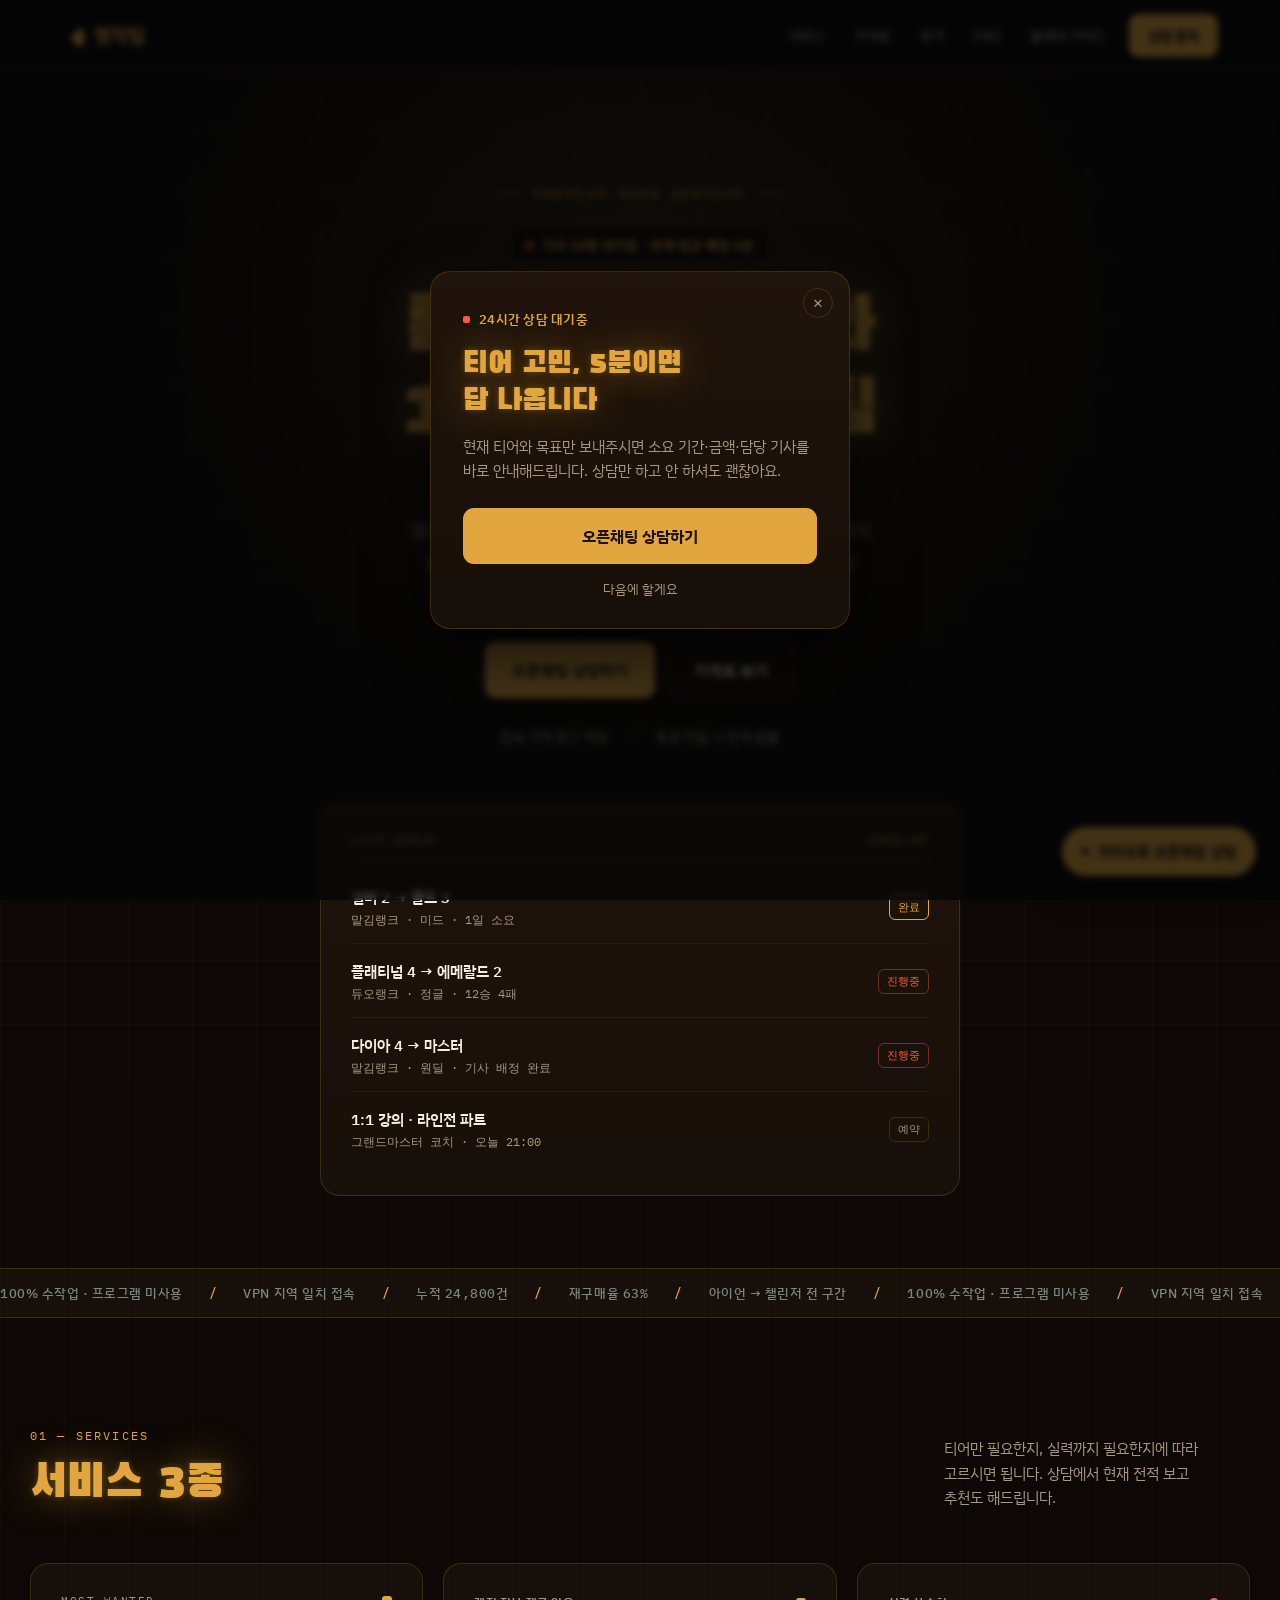
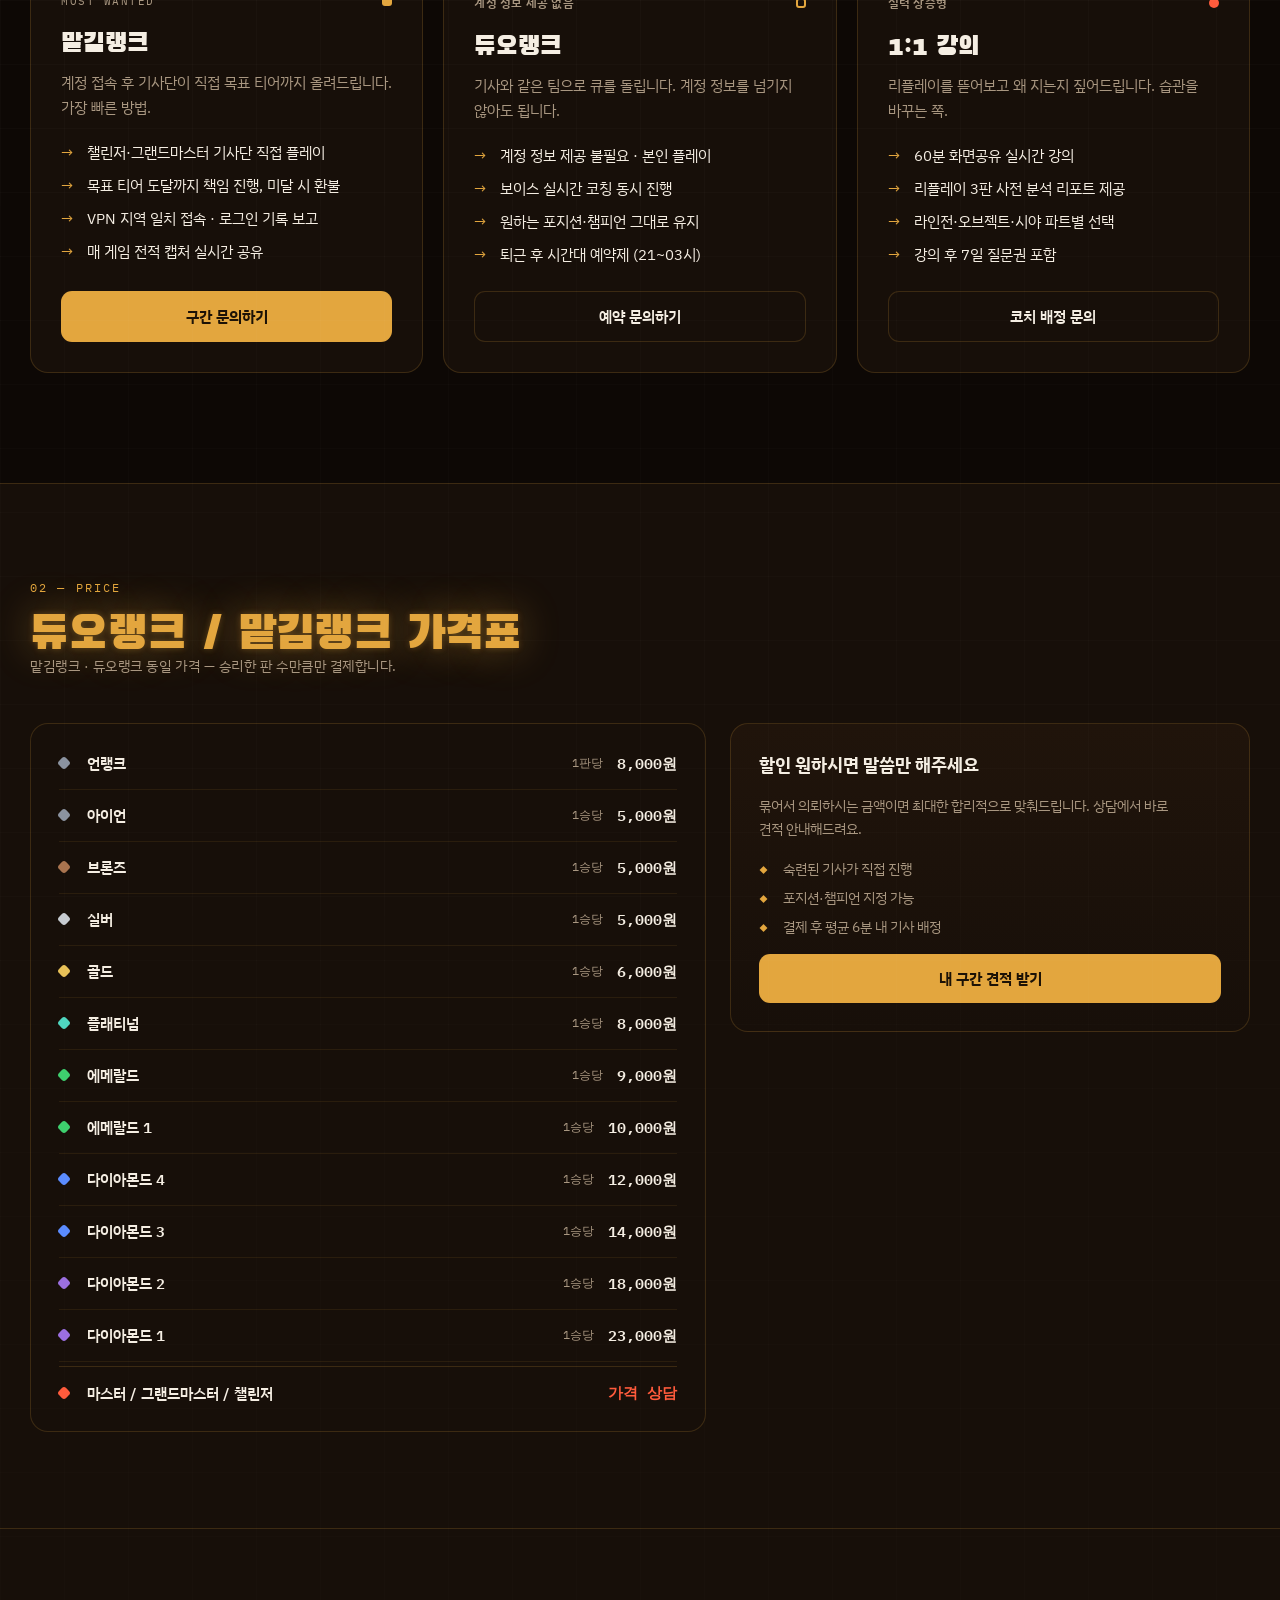
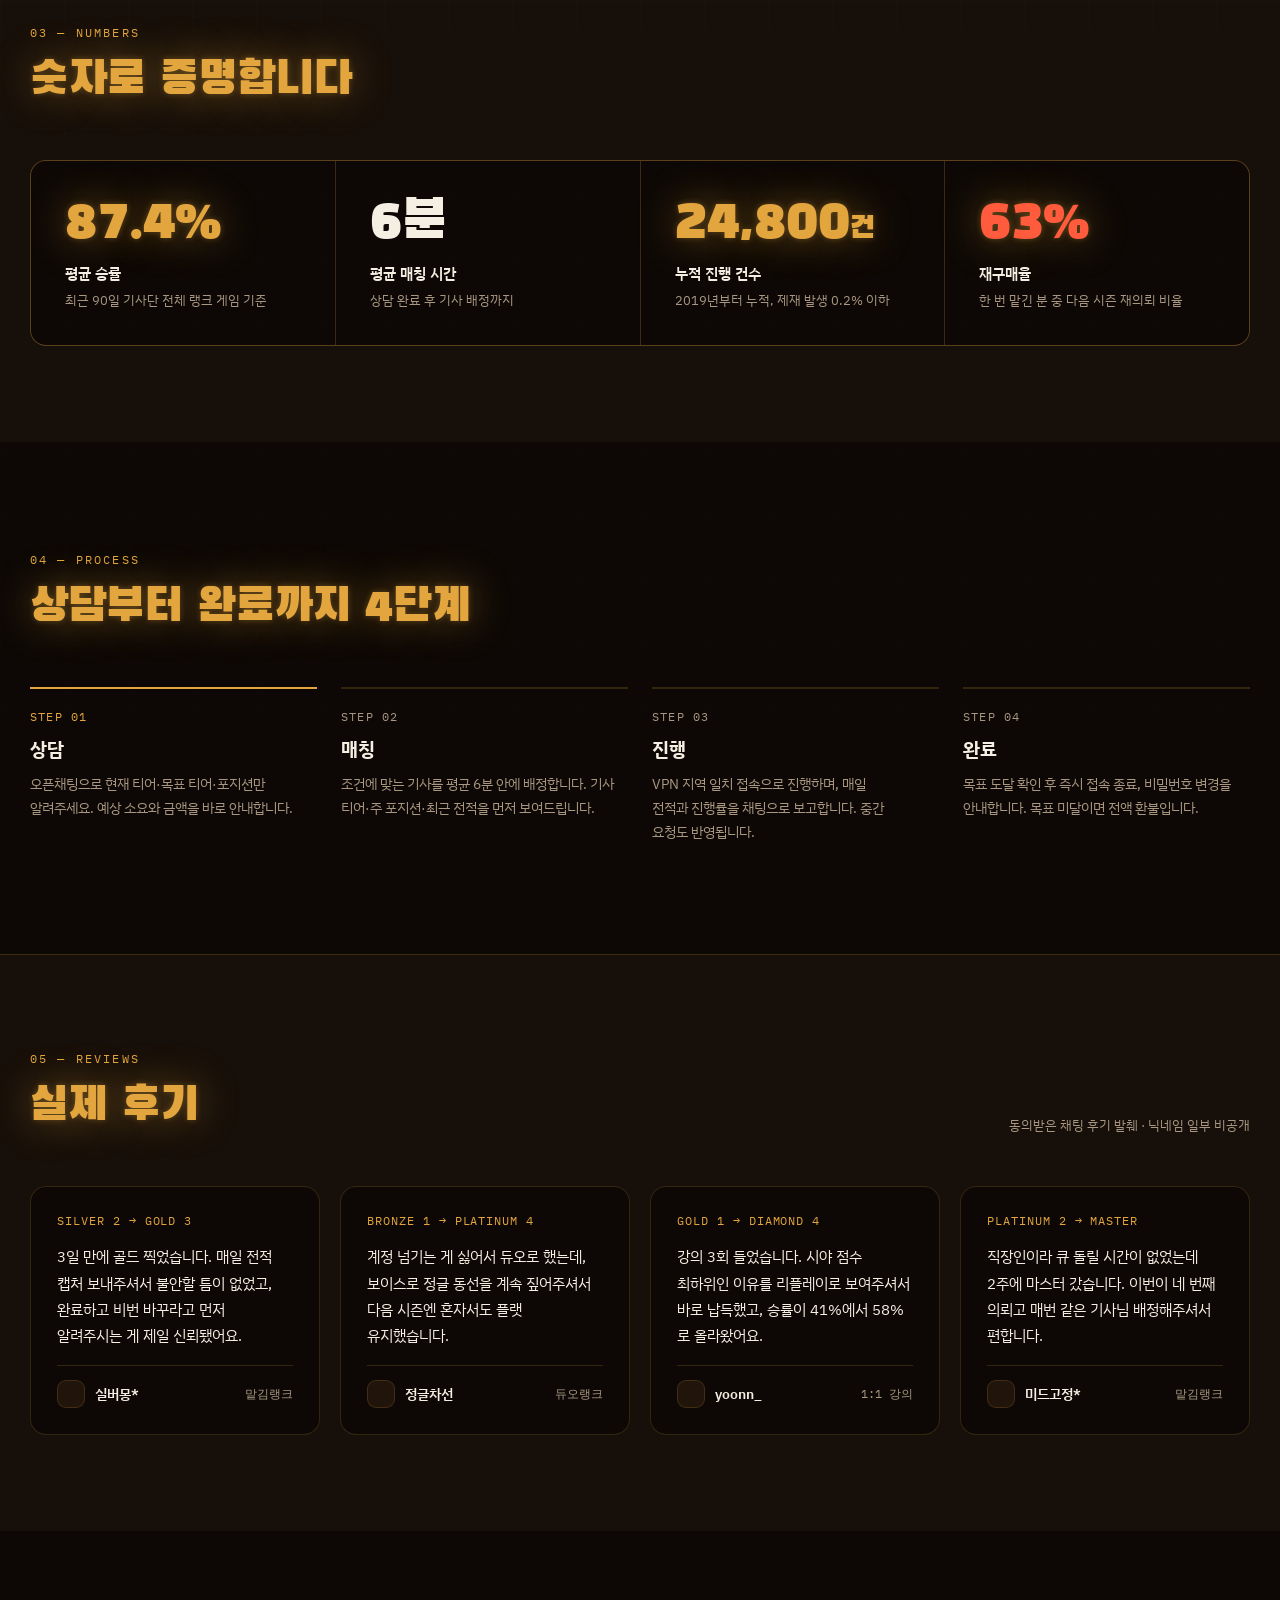
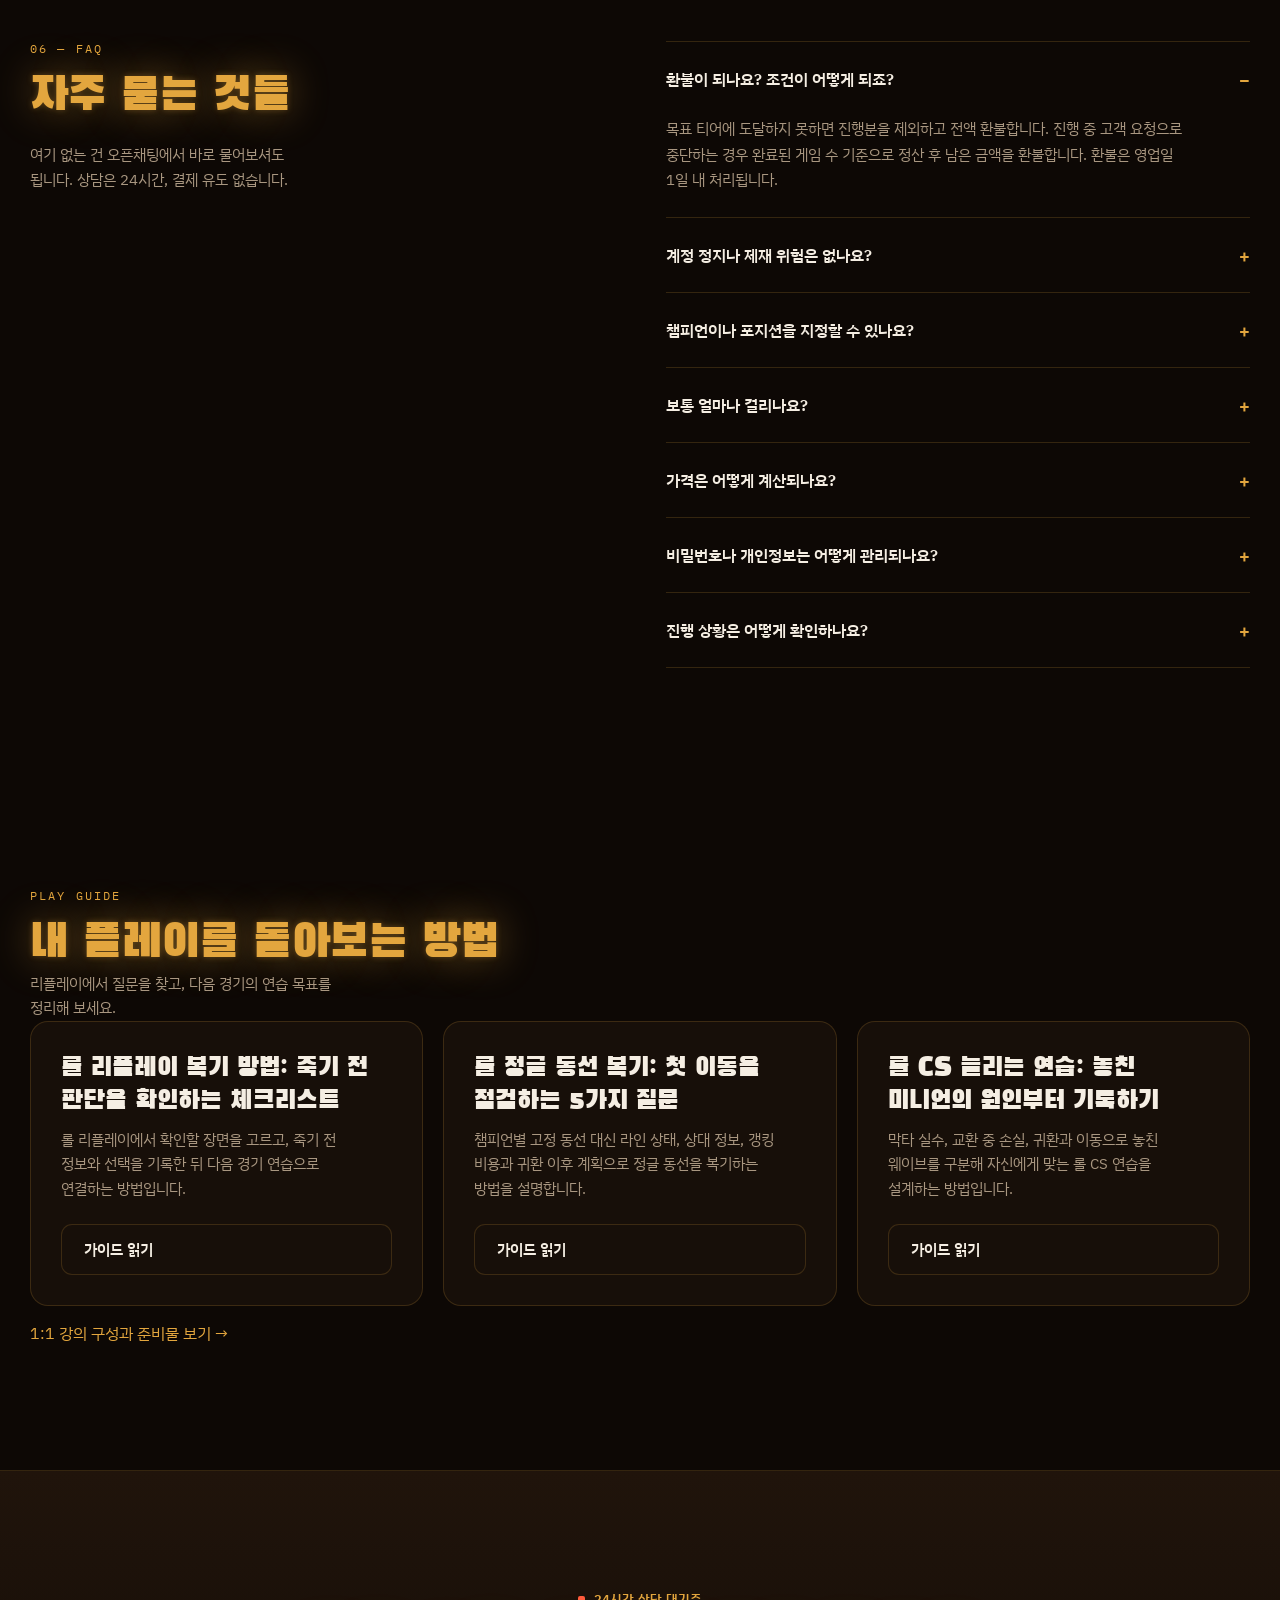
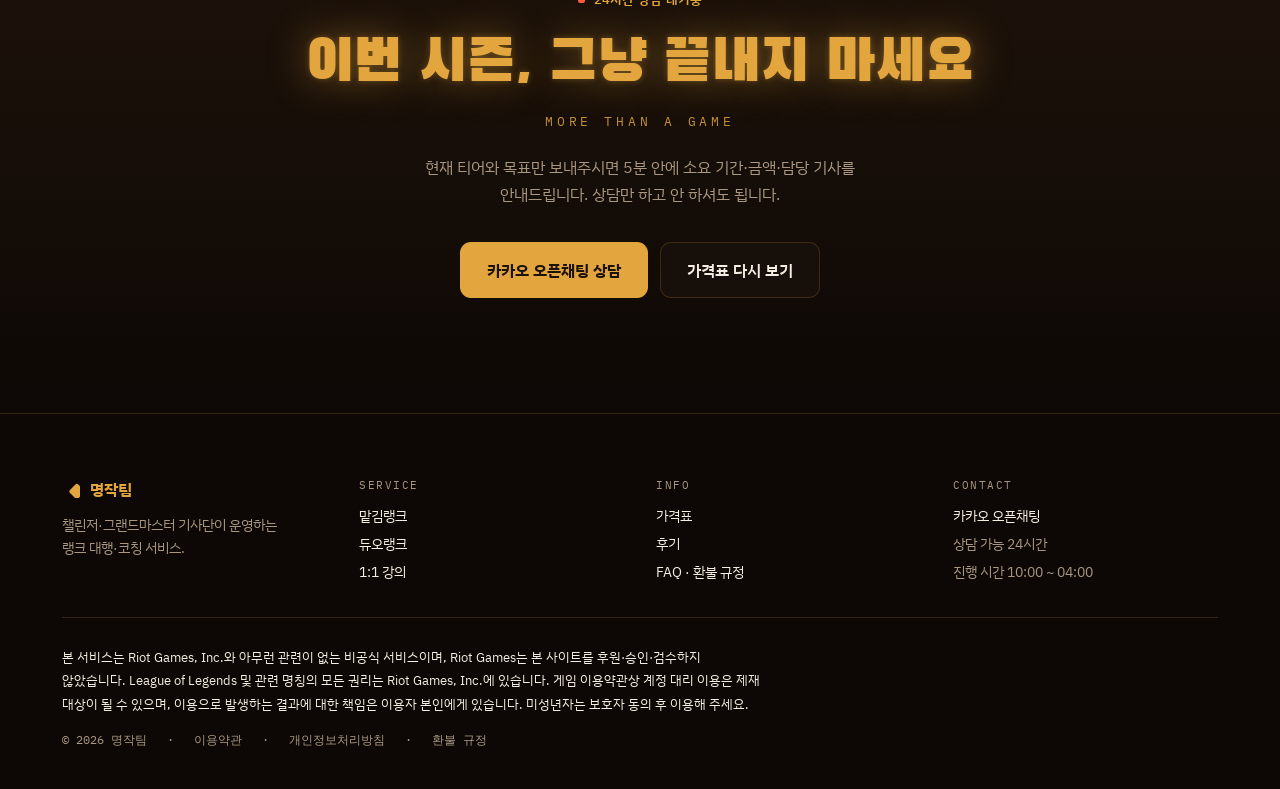
==== index.html @ a3a7dc5f "Add search verification, learning guides and social sharing metadata" ====
<!DOCTYPE html>
<html lang="ko">
<head>
<meta charset="utf-8">
<meta name="google-site-verification" content="eCw3oPHwObUS7VtMxWZjb0FIAA8aJRcdjmlaNXNlomo">
<meta name="naver-site-verification" content="3babcb600da2c9e13e5f2664ebb2c8cdcfd569c1">
<meta name="viewport" content="width=device-width, initial-scale=1">
<title>롤 대리랭크 맡김랭크 · 듀오랭크 · 1:1 강의 | 명작팀</title>
<meta name="description" content="챌린저·그랜드마스터 기사단이 100% 수작업으로 진행하는 롤(리그 오브 레전드) 대리랭크(맡김랭크)·듀오랭크·1:1 강의 전문 명작팀. VPN 지역 일치 접속, 목표 미달 시 전액 환불, 24시간 상담.">
<link rel="canonical" href="https://b38787-afk.github.io/lol-rank-landing/">
<meta name="robots" content="index, follow">
<meta property="og:type" content="website">
<meta property="og:locale" content="ko_KR">
<meta property="og:site_name" content="명작팀">
<meta property="og:title" content="롤 대리랭크 맡김랭크 · 듀오랭크 · 1:1 강의 | 명작팀">
<meta property="og:description" content="챌린저·그랜드마스터 기사단이 100% 수작업으로 진행하는 롤 대리랭크(맡김랭크)·듀오랭크·1:1 강의 전문. VPN 지역 일치 접속, 목표 미달 시 전액 환불.">
<meta property="og:url" content="https://b38787-afk.github.io/lol-rank-landing/">
<meta property="og:image" content="https://b38787-afk.github.io/lol-rank-landing/assets/social-card.png">
<meta property="og:image:width" content="1200">
<meta property="og:image:height" content="630">
<meta property="og:image:alt" content="명작팀 · 롤 랭크 서비스와 1:1 강의">
<meta name="twitter:card" content="summary_large_image">
<meta name="twitter:image" content="https://b38787-afk.github.io/lol-rank-landing/assets/social-card.png">
<link rel="icon" type="image/svg+xml" href="assets/favicon.svg">
<script defer src="js/marketing-events.js"></script>
<meta name="twitter:title" content="롤 대리랭크 맡김랭크 · 듀오랭크 · 1:1 강의 | 명작팀">
<meta name="twitter:description" content="챌린저·그랜드마스터 기사단이 100% 수작업으로 진행하는 롤 대리랭크(맡김랭크)·듀오랭크·1:1 강의 전문 명작팀.">
<link rel="preconnect" href="https://fonts.googleapis.com">
<link rel="preconnect" href="https://fonts.gstatic.com" crossorigin>
<link href="https://fonts.googleapis.com/css2?family=Black+Han+Sans&family=IBM+Plex+Sans+KR:wght@300;400;500;600;700&family=IBM+Plex+Mono:wght@400;500;600&display=swap" rel="stylesheet">
<link rel="stylesheet" href="css/style.css">
<script type="application/ld+json">
{
  "@context": "https://schema.org",
  "@type": "Service",
  "name": "명작팀 롤 대리랭크·듀오랭크·1:1 강의",
  "serviceType": "League of Legends 랭크 대행 및 코칭",
  "provider": { "@type": "Organization", "name": "명작팀" },
  "areaServed": "KR",
  "url": "https://b38787-afk.github.io/lol-rank-landing/",
  "hasOfferCatalog": {
    "@type": "OfferCatalog",
    "name": "서비스",
    "itemListElement": [
      { "@type": "Offer", "itemOffered": { "@type": "Service", "name": "맡김랭크" } },
      { "@type": "Offer", "itemOffered": { "@type": "Service", "name": "듀오랭크" } },
      { "@type": "Offer", "itemOffered": { "@type": "Service", "name": "1:1 강의" } }
    ]
  }
}
</script>
<script type="application/ld+json">
{
  "@context": "https://schema.org",
  "@type": "FAQPage",
  "mainEntity": [
    {
      "@type": "Question",
      "name": "환불이 되나요? 조건이 어떻게 되죠?",
      "acceptedAnswer": { "@type": "Answer", "text": "목표 티어에 도달하지 못하면 진행분을 제외하고 전액 환불합니다. 진행 중 고객 요청으로 중단하는 경우 완료된 게임 수 기준으로 정산 후 남은 금액을 환불합니다. 환불은 영업일 1일 내 처리됩니다." }
    },
    {
      "@type": "Question",
      "name": "계정 정지나 제재 위험은 없나요?",
      "acceptedAnswer": { "@type": "Answer", "text": "프로그램·핵을 일절 쓰지 않고 기사가 직접 플레이하며, 고객님 접속 지역과 일치하는 VPN으로만 로그인합니다. 다만 게임 이용약관상 계정 대리 이용 자체가 제재 대상이 될 수 있다는 점은 미리 안내드립니다." }
    },
    {
      "@type": "Question",
      "name": "챔피언이나 포지션을 지정할 수 있나요?",
      "acceptedAnswer": { "@type": "Answer", "text": "가능합니다. 주 포지션과 선호 챔피언을 알려주시면 해당 조건으로 진행할 기사에게 배정합니다." }
    },
    {
      "@type": "Question",
      "name": "보통 얼마나 걸리나요?",
      "acceptedAnswer": { "@type": "Answer", "text": "대부분 하루 안에 끝납니다. 상담 때 현재 티어와 목표 티어를 알려주시면 당일 완료 가능 여부를 바로 안내드립니다." }
    },
    {
      "@type": "Question",
      "name": "가격은 어떻게 계산되나요?",
      "acceptedAnswer": { "@type": "Answer", "text": "언랭크~다이아몬드 구간은 가격표에 있는 1승당 단가로 정가 결제되어 상담 전에도 확인 가능합니다. 마스터 이상 구간은 상담 후 맞춤 견적을 드립니다." }
    },
    {
      "@type": "Question",
      "name": "비밀번호나 개인정보는 어떻게 관리되나요?",
      "acceptedAnswer": { "@type": "Answer", "text": "계정 정보는 담당 기사와 관리자만 열람하며 진행 완료 즉시 폐기합니다. 완료 후 비밀번호 변경을 반드시 안내드립니다." }
    },
    {
      "@type": "Question",
      "name": "진행 상황은 어떻게 확인하나요?",
      "acceptedAnswer": { "@type": "Answer", "text": "매 게임 전적 캡처와 현재 LP를 채팅으로 보내드립니다. 원하시면 하루 1회 요약 보고로 바꿀 수도 있습니다." }
    }
  ]
}
</script>
</head>
<body>
<input type="checkbox" id="promo-toggle" class="promo-toggle" checked>
<div class="promo-overlay">
  <label for="promo-toggle" class="promo-backdrop" aria-label="팝업 닫기"></label>
  <div class="promo-card" role="dialog" aria-label="상담 안내">
    <label for="promo-toggle" class="promo-close" aria-label="닫기">✕</label>
    <div class="promo-live">
      <span class="dot dot--square" aria-hidden="true"></span>
      <span>24시간 상담 대기중</span>
    </div>
    <h2 class="promo-title">티어 고민, 5분이면<br>답 나옵니다</h2>
    <p class="promo-desc">현재 티어와 목표만 보내주시면 소요 기간·금액·담당 기사를 바로 안내해드립니다. 상담만 하고 안 하셔도 괜찮아요.</p>
    <!-- TODO: 실제 카카오톡 오픈채팅 링크로 교체 -->
    <a href="https://open.kakao.com/o/example" target="_blank" rel="noopener" class="btn btn-solid btn-lg promo-cta">오픈채팅 상담하기</a>
    <label for="promo-toggle" class="promo-dismiss">다음에 할게요</label>
  </div>
</div>
<div class="page-wrap">
  <div class="bg-grid" aria-hidden="true"></div>

  <header class="site-header">
    <div class="container site-header__inner">
      <a href="#top" class="logo">
        <svg class="logo-mark" viewBox="0 0 26 26" aria-hidden="true">
          <rect x="13" y="1" width="17" height="17" rx="3" fill="var(--accent)" transform="rotate(45 13 13)"></rect>
        </svg>
        <span class="logo-text">명작팀</span>
      </a>
      <nav class="site-nav">
        <a href="#services">서비스</a>
        <a href="#price">가격표</a>
        <a href="#reviews">후기</a>
        <a href="#faq">FAQ</a>
        <a href="guides/">플레이 가이드</a>
      </nav>
      <a href="#contact" class="btn btn-solid btn-header-cta">상담 문의</a>
    </div>
  </header>

  <main>
    <section id="top" class="hero container">
      <div class="hero__copy">
        <div class="hero__eyebrow">PREMIUM RANK SERVICE</div>
        <div class="hero__live">
          <span class="dot dot--square" aria-hidden="true"></span>
          <span>기사 14명 대기중 · 현재 평균 매칭 6분</span>
        </div>
        <h1 class="hero__title">
          롤 랭크 서비스와<br>1:1 강의, 명작팀
        </h1>
        <p class="hero__tagline">HIGHER TOGETHER</p>
        <p class="hero__desc">
          챌린저·그랜드마스터 기사단이 <strong>100%</strong> 수작업으로 목표 티어까지 올려드립니다. 프로그램 미사용, VPN 지역 일치 접속, 진행률 실시간 공유.
        </p>
        <div class="hero__ctas">
          <!-- TODO: 실제 카카오톡 오픈채팅 링크로 교체 -->
          <a href="https://open.kakao.com/o/example" target="_blank" rel="noopener" class="btn btn-solid btn-lg">오픈채팅 상담하기</a>
          <a href="#price" class="btn btn-outline btn-lg">가격표 보기</a>
        </div>
        <div class="hero__trust">
          <span>접속 지역 로그 제공</span>
          <span>·</span>
          <span>목표 미달 시 전액 환불</span>
        </div>
      </div>

      <div class="live-queue" aria-label="실시간 진행 현황 예시">
        <div class="live-queue__head">
          <span>LIVE QUEUE</span>
          <span class="accent-text">2026.09</span>
        </div>
        <div class="live-queue__list">
          <div class="live-queue__row">
            <div class="live-queue__info">
              <div class="live-queue__title">실버 2 → 골드 3</div>
              <div class="live-queue__meta">맡김랭크 · 미드 · 1일 소요</div>
            </div>
            <span class="status-badge status-badge--done">완료</span>
          </div>
          <div class="live-queue__row">
            <div class="live-queue__info">
              <div class="live-queue__title">플래티넘 4 → 에메랄드 2</div>
              <div class="live-queue__meta">듀오랭크 · 정글 · 12승 4패</div>
            </div>
            <span class="status-badge status-badge--progress">진행중</span>
          </div>
          <div class="live-queue__row">
            <div class="live-queue__info">
              <div class="live-queue__title">다이아 4 → 마스터</div>
              <div class="live-queue__meta">맡김랭크 · 원딜 · 기사 배정 완료</div>
            </div>
            <span class="status-badge status-badge--progress">진행중</span>
          </div>
          <div class="live-queue__row live-queue__row--last">
            <div class="live-queue__info">
              <div class="live-queue__title">1:1 강의 · 라인전 파트</div>
              <div class="live-queue__meta">그랜드마스터 코치 · 오늘 21:00</div>
            </div>
            <span class="status-badge status-badge--pending">예약</span>
          </div>
        </div>
      </div>
    </section>

    <div class="marquee" aria-hidden="true">
      <div class="marquee__track">
        <span class="marquee__item">100% 수작업 · 프로그램 미사용</span><span class="marquee__sep">/</span>
        <span class="marquee__item">VPN 지역 일치 접속</span><span class="marquee__sep">/</span>
        <span class="marquee__item">누적 <span class="mono">24,800</span>건</span><span class="marquee__sep">/</span>
        <span class="marquee__item">재구매율 <span class="mono">63%</span></span><span class="marquee__sep">/</span>
        <span class="marquee__item">아이언 → 챌린저 전 구간</span><span class="marquee__sep">/</span>
        <span class="marquee__item">100% 수작업 · 프로그램 미사용</span><span class="marquee__sep">/</span>
        <span class="marquee__item">VPN 지역 일치 접속</span><span class="marquee__sep">/</span>
        <span class="marquee__item">누적 <span class="mono">24,800</span>건</span><span class="marquee__sep">/</span>
        <span class="marquee__item">재구매율 <span class="mono">63%</span></span><span class="marquee__sep">/</span>
        <span class="marquee__item">아이언 → 챌린저 전 구간</span><span class="marquee__sep">/</span>
      </div>
    </div>

    <section id="services" class="container section">
      <div class="section__head">
        <div>
          <div class="eyebrow">01 — SERVICES</div>
          <h2 class="section__title">서비스 3종</h2>
        </div>
        <p class="section__desc">티어만 필요한지, 실력까지 필요한지에 따라 고르시면 됩니다. 상담에서 현재 전적 보고 추천도 해드립니다.</p>
      </div>

      <div class="cards-grid">
        <article class="card">
          <div class="card__head">
            <span class="card__tag">MOST WANTED</span>
            <span class="card__marker card__marker--fill" aria-hidden="true"></span>
          </div>
          <h3 class="card__title">맡김랭크</h3>
          <p class="card__desc">계정 접속 후 기사단이 직접 목표 티어까지 올려드립니다. 가장 빠른 방법.</p>
          <ul class="card__list">
            <li>챌린저·그랜드마스터 기사단 직접 플레이</li>
            <li>목표 티어 도달까지 책임 진행, 미달 시 환불</li>
            <li>VPN 지역 일치 접속 · 로그인 기록 보고</li>
            <li>매 게임 전적 캡처 실시간 공유</li>
          </ul>
          <a href="#contact" class="btn btn-solid card__cta">구간 문의하기</a>
        </article>

        <article class="card">
          <div class="card__head">
            <span class="card__tag card__tag--muted">계정 정보 제공 없음</span>
            <span class="card__marker card__marker--outline" aria-hidden="true"></span>
          </div>
          <h3 class="card__title">듀오랭크</h3>
          <p class="card__desc">기사와 같은 팀으로 큐를 돌립니다. 계정 정보를 넘기지 않아도 됩니다.</p>
          <ul class="card__list">
            <li>계정 정보 제공 불필요 · 본인 플레이</li>
            <li>보이스 실시간 코칭 동시 진행</li>
            <li>원하는 포지션·챔피언 그대로 유지</li>
            <li>퇴근 후 시간대 예약제 (21~03시)</li>
          </ul>
          <a href="#contact" class="btn btn-outline card__cta">예약 문의하기</a>
        </article>

        <article class="card">
          <div class="card__head">
            <span class="card__tag card__tag--muted">실력 상승형</span>
            <span class="card__marker card__marker--gold" aria-hidden="true"></span>
          </div>
          <h3 class="card__title">1:1 강의</h3>
          <p class="card__desc">리플레이를 뜯어보고 왜 지는지 짚어드립니다. 습관을 바꾸는 쪽.</p>
          <ul class="card__list">
            <li>60분 화면공유 실시간 강의</li>
            <li>리플레이 3판 사전 분석 리포트 제공</li>
            <li>라인전·오브젝트·시야 파트별 선택</li>
            <li>강의 후 7일 질문권 포함</li>
          </ul>
          <a href="#contact" class="btn btn-outline card__cta">코치 배정 문의</a>
        </article>
      </div>
    </section>

    <section id="price" class="section-band">
      <div class="container section">
        <div class="eyebrow">02 — PRICE</div>
        <h2 class="section__title">듀오랭크 / 맡김랭크 가격표</h2>
        <p class="price-sub">맡김랭크 · 듀오랭크 동일 가격 — 승리한 판 수만큼만 결제합니다.</p>

        <div class="price-layout">
          <div class="price-table">
            <div class="price-table__row">
              <span class="price-table__dot" style="background:#8B93A0" aria-hidden="true"></span>
              <span class="price-table__name">언랭크</span>
              <span class="price-table__unit">1판당</span>
              <span class="price-table__value">8,000원</span>
            </div>
            <div class="price-table__row">
              <span class="price-table__dot" style="background:#8B93A0" aria-hidden="true"></span>
              <span class="price-table__name">아이언</span>
              <span class="price-table__unit">1승당</span>
              <span class="price-table__value">5,000원</span>
            </div>
            <div class="price-table__row">
              <span class="price-table__dot" style="background:#A9744F" aria-hidden="true"></span>
              <span class="price-table__name">브론즈</span>
              <span class="price-table__unit">1승당</span>
              <span class="price-table__value">5,000원</span>
            </div>
            <div class="price-table__row">
              <span class="price-table__dot" style="background:#C7CCD1" aria-hidden="true"></span>
              <span class="price-table__name">실버</span>
              <span class="price-table__unit">1승당</span>
              <span class="price-table__value">5,000원</span>
            </div>
            <div class="price-table__row">
              <span class="price-table__dot" style="background:#E8C158" aria-hidden="true"></span>
              <span class="price-table__name">골드</span>
              <span class="price-table__unit">1승당</span>
              <span class="price-table__value">6,000원</span>
            </div>
            <div class="price-table__row">
              <span class="price-table__dot" style="background:#4FD6C0" aria-hidden="true"></span>
              <span class="price-table__name">플래티넘</span>
              <span class="price-table__unit">1승당</span>
              <span class="price-table__value">8,000원</span>
            </div>
            <div class="price-table__row">
              <span class="price-table__dot" style="background:#3ECF6E" aria-hidden="true"></span>
              <span class="price-table__name">에메랄드</span>
              <span class="price-table__unit">1승당</span>
              <span class="price-table__value">9,000원</span>
            </div>
            <div class="price-table__row">
              <span class="price-table__dot" style="background:#3ECF6E" aria-hidden="true"></span>
              <span class="price-table__name">에메랄드 1</span>
              <span class="price-table__unit">1승당</span>
              <span class="price-table__value">10,000원</span>
            </div>
            <div class="price-table__row">
              <span class="price-table__dot" style="background:#5B8CFF" aria-hidden="true"></span>
              <span class="price-table__name">다이아몬드 4</span>
              <span class="price-table__unit">1승당</span>
              <span class="price-table__value">12,000원</span>
            </div>
            <div class="price-table__row">
              <span class="price-table__dot" style="background:#5B8CFF" aria-hidden="true"></span>
              <span class="price-table__name">다이아몬드 3</span>
              <span class="price-table__unit">1승당</span>
              <span class="price-table__value">14,000원</span>
            </div>
            <div class="price-table__row">
              <span class="price-table__dot" style="background:#9B6FE0" aria-hidden="true"></span>
              <span class="price-table__name">다이아몬드 2</span>
              <span class="price-table__unit">1승당</span>
              <span class="price-table__value">18,000원</span>
            </div>
            <div class="price-table__row">
              <span class="price-table__dot" style="background:#9B6FE0" aria-hidden="true"></span>
              <span class="price-table__name">다이아몬드 1</span>
              <span class="price-table__unit">1승당</span>
              <span class="price-table__value">23,000원</span>
            </div>
            <div class="price-table__row price-table__foot">
              <span class="price-table__dot" style="background:var(--accent2)" aria-hidden="true"></span>
              <span class="price-table__name">마스터 / 그랜드마스터 / 챌린저</span>
              <span class="price-table__unit"></span>
              <a href="#contact" class="price-table__value">가격 상담</a>
            </div>
          </div>

          <div class="price-discount">
            <h3 class="price-discount__title">할인 원하시면 말씀만 해주세요</h3>
            <p class="price-discount__desc">묶어서 의뢰하시는 금액이면 최대한 합리적으로 맞춰드립니다. 상담에서 바로 견적 안내해드려요.</p>
            <ul class="price-discount__list">
              <li>숙련된 기사가 직접 진행</li>
              <li>포지션·챔피언 지정 가능</li>
              <li>결제 후 평균 6분 내 기사 배정</li>
            </ul>
            <a href="#contact" class="btn btn-solid price-discount__cta">내 구간 견적 받기</a>
          </div>
        </div>
      </div>
    </section>

    <section id="proof" class="section-band">
      <div class="container section">
        <div class="eyebrow">03 — NUMBERS</div>
        <h2 class="section__title section__title--tight">숫자로 증명합니다</h2>
        <!-- TODO: 예시 수치 — 실제 운영 데이터로 교체 -->
        <div class="stats-grid">
          <div class="stat">
            <div class="stat__value">87.4%</div>
            <div class="stat__label">평균 승률</div>
            <div class="stat__note">최근 90일 기사단 전체 랭크 게임 기준</div>
          </div>
          <div class="stat">
            <div class="stat__value stat__value--plain">6분</div>
            <div class="stat__label">평균 매칭 시간</div>
            <div class="stat__note">상담 완료 후 기사 배정까지</div>
          </div>
          <div class="stat">
            <div class="stat__value">24,800<span class="stat__unit">건</span></div>
            <div class="stat__label">누적 진행 건수</div>
            <div class="stat__note">2019년부터 누적, 제재 발생 0.2% 이하</div>
          </div>
          <div class="stat">
            <div class="stat__value stat__value--gold">63%</div>
            <div class="stat__label">재구매율</div>
            <div class="stat__note">한 번 맡긴 분 중 다음 시즌 재의뢰 비율</div>
          </div>
        </div>
      </div>
    </section>

    <section class="container section">
      <div class="eyebrow">04 — PROCESS</div>
      <h2 class="section__title section__title--tight">상담부터 완료까지 4단계</h2>
      <div class="steps-grid">
        <div class="step step--active">
          <div class="step__num">STEP 01</div>
          <h3 class="step__title">상담</h3>
          <p class="step__desc">오픈채팅으로 현재 티어·목표 티어·포지션만 알려주세요. 예상 소요와 금액을 바로 안내합니다.</p>
        </div>
        <div class="step">
          <div class="step__num">STEP 02</div>
          <h3 class="step__title">매칭</h3>
          <p class="step__desc">조건에 맞는 기사를 평균 6분 안에 배정합니다. 기사 티어·주 포지션·최근 전적을 먼저 보여드립니다.</p>
        </div>
        <div class="step">
          <div class="step__num">STEP 03</div>
          <h3 class="step__title">진행</h3>
          <p class="step__desc">VPN 지역 일치 접속으로 진행하며, 매일 전적과 진행률을 채팅으로 보고합니다. 중간 요청도 반영됩니다.</p>
        </div>
        <div class="step">
          <div class="step__num">STEP 04</div>
          <h3 class="step__title">완료</h3>
          <p class="step__desc">목표 도달 확인 후 즉시 접속 종료, 비밀번호 변경을 안내합니다. 목표 미달이면 전액 환불입니다.</p>
        </div>
      </div>
    </section>

    <section id="reviews" class="section-band">
      <div class="container section">
        <div class="section__head">
          <div>
            <div class="eyebrow">05 — REVIEWS</div>
            <h2 class="section__title">실제 후기</h2>
          </div>
          <span class="reviews__note">동의받은 채팅 후기 발췌 · 닉네임 일부 비공개</span>
        </div>
        <!-- TODO: 예시 후기 — 실제 고객 후기로 교체 -->
        <div class="reviews-grid">
          <figure class="review">
            <div class="review__range mono">SILVER 2 → GOLD 3</div>
            <blockquote class="review__body">3일 만에 골드 찍었습니다. 매일 전적 캡처 보내주셔서 불안할 틈이 없었고, 완료하고 비번 바꾸라고 먼저 알려주시는 게 제일 신뢰됐어요.</blockquote>
            <figcaption class="review__foot">
              <span class="review__avatar" aria-hidden="true"></span>
              <span class="review__name">실버몽*</span>
              <span class="review__service mono">맡김랭크</span>
            </figcaption>
          </figure>
          <figure class="review">
            <div class="review__range mono">BRONZE 1 → PLATINUM 4</div>
            <blockquote class="review__body">계정 넘기는 게 싫어서 듀오로 했는데, 보이스로 정글 동선을 계속 짚어주셔서 다음 시즌엔 혼자서도 플랫 유지했습니다.</blockquote>
            <figcaption class="review__foot">
              <span class="review__avatar" aria-hidden="true"></span>
              <span class="review__name">정글차선</span>
              <span class="review__service mono">듀오랭크</span>
            </figcaption>
          </figure>
          <figure class="review">
            <div class="review__range mono">GOLD 1 → DIAMOND 4</div>
            <blockquote class="review__body">강의 3회 들었습니다. 시야 점수 최하위인 이유를 리플레이로 보여주셔서 바로 납득했고, 승률이 41%에서 58%로 올라왔어요.</blockquote>
            <figcaption class="review__foot">
              <span class="review__avatar" aria-hidden="true"></span>
              <span class="review__name">yoonn_</span>
              <span class="review__service mono">1:1 강의</span>
            </figcaption>
          </figure>
          <figure class="review">
            <div class="review__range mono">PLATINUM 2 → MASTER</div>
            <blockquote class="review__body">직장인이라 큐 돌릴 시간이 없었는데 2주에 마스터 갔습니다. 이번이 네 번째 의뢰고 매번 같은 기사님 배정해주셔서 편합니다.</blockquote>
            <figcaption class="review__foot">
              <span class="review__avatar" aria-hidden="true"></span>
              <span class="review__name">미드고정*</span>
              <span class="review__service mono">맡김랭크</span>
            </figcaption>
          </figure>
        </div>
      </div>
    </section>

    <section id="faq" class="container section faq">
      <div class="faq__intro">
        <div class="eyebrow">06 — FAQ</div>
        <h2 class="section__title">자주 묻는 것들</h2>
        <p class="faq__desc">여기 없는 건 오픈채팅에서 바로 물어보셔도 됩니다. 상담은 24시간, 결제 유도 없습니다.</p>
      </div>
      <div class="faq__list">
        <details class="faq-item" open>
          <summary class="faq-item__q">
            <span>환불이 되나요? 조건이 어떻게 되죠?</span>
            <span class="faq-item__sign" aria-hidden="true"></span>
          </summary>
          <p class="faq-item__a">목표 티어에 도달하지 못하면 진행분을 제외하고 전액 환불합니다. 진행 중 고객 요청으로 중단하는 경우 완료된 게임 수 기준으로 정산 후 남은 금액을 환불합니다. 환불은 영업일 1일 내 처리됩니다.</p>
        </details>
        <details class="faq-item">
          <summary class="faq-item__q">
            <span>계정 정지나 제재 위험은 없나요?</span>
            <span class="faq-item__sign" aria-hidden="true"></span>
          </summary>
          <p class="faq-item__a">프로그램·핵을 일절 쓰지 않고 기사가 직접 플레이하며, 고객님 접속 지역과 일치하는 VPN으로만 로그인합니다. 다만 게임 이용약관상 계정 대리 이용 자체가 제재 대상이 될 수 있다는 점은 미리 안내드립니다. 계정 정보 제공이 부담되시면 듀오랭크를 권합니다.</p>
        </details>
        <details class="faq-item">
          <summary class="faq-item__q">
            <span>챔피언이나 포지션을 지정할 수 있나요?</span>
            <span class="faq-item__sign" aria-hidden="true"></span>
          </summary>
          <p class="faq-item__a">가능합니다. 주 포지션과 선호 챔피언을 알려주시면 해당 조건으로 진행할 기사에게 배정합니다. 다만 챔피언을 1~2개로 좁게 고정하면 밴·픽 상황에 따라 소요 기간이 조금 늘어날 수 있습니다.</p>
        </details>
        <details class="faq-item">
          <summary class="faq-item__q">
            <span>보통 얼마나 걸리나요?</span>
            <span class="faq-item__sign" aria-hidden="true"></span>
          </summary>
          <p class="faq-item__a">대부분 하루 안에 끝납니다. 상담 때 현재 티어와 목표 티어를 알려주시면 당일 완료 가능 여부를 바로 안내드립니다. 에메랄드 이상 구간처럼 LP 변동이 작은 구간은 기사를 더 배정해 당일 완료를 맞춥니다.</p>
        </details>
        <details class="faq-item">
          <summary class="faq-item__q">
            <span>가격은 어떻게 계산되나요?</span>
            <span class="faq-item__sign" aria-hidden="true"></span>
          </summary>
          <p class="faq-item__a">언랭크~다이아몬드 구간은 가격표에 있는 1승당 단가로 정가 결제되어 상담 전에도 확인 가능합니다. 마스터 이상 구간은 게임마다 난이도가 달라 상담 후 맞춤 견적을 드리며, 여러 구간을 한 번에 의뢰하시면 할인도 가능합니다.</p>
        </details>
        <details class="faq-item">
          <summary class="faq-item__q">
            <span>비밀번호나 개인정보는 어떻게 관리되나요?</span>
            <span class="faq-item__sign" aria-hidden="true"></span>
          </summary>
          <p class="faq-item__a">계정 정보는 담당 기사와 관리자만 열람하며 진행 완료 즉시 폐기합니다. 완료 후 비밀번호 변경을 반드시 안내드리고, 접속 기록을 캡처로 함께 전달합니다. 계정 내 재화·스킨은 어떤 경우에도 사용하지 않습니다.</p>
        </details>
        <details class="faq-item">
          <summary class="faq-item__q">
            <span>진행 상황은 어떻게 확인하나요?</span>
            <span class="faq-item__sign" aria-hidden="true"></span>
          </summary>
          <p class="faq-item__a">매 게임 전적 캡처와 현재 LP를 채팅으로 보내드립니다. 원하시면 하루 1회 요약 보고로 바꿀 수도 있습니다. 진행 중 언제든 중단 요청이 가능합니다.</p>
        </details>
      </div>
    </section>

    <section id="play-guides" class="container section"><div class="eyebrow">PLAY GUIDE</div><h2 class="section__title">내 플레이를 돌아보는 방법</h2><p class="section__desc">리플레이에서 질문을 찾고, 다음 경기의 연습 목표를 정리해 보세요.</p><div class="cards-grid"><article class="card"><h3 class="card__title">롤 리플레이 복기 방법: 죽기 전 판단을 확인하는 체크리스트</h3><p class="card__desc">롤 리플레이에서 확인할 장면을 고르고, 죽기 전 정보와 선택을 기록한 뒤 다음 경기 연습으로 연결하는 방법입니다.</p><a class="btn btn-outline" href="guides/replay-review/">가이드 읽기</a></article><article class="card"><h3 class="card__title">롤 정글 동선 복기: 첫 이동을 점검하는 5가지 질문</h3><p class="card__desc">챔피언별 고정 동선 대신 라인 상태, 상대 정보, 갱킹 비용과 귀환 이후 계획으로 정글 동선을 복기하는 방법을 설명합니다.</p><a class="btn btn-outline" href="guides/jungle-pathing/">가이드 읽기</a></article><article class="card"><h3 class="card__title">롤 CS 늘리는 연습: 놓친 미니언의 원인부터 기록하기</h3><p class="card__desc">막타 실수, 교환 중 손실, 귀환과 이동으로 놓친 웨이브를 구분해 자신에게 맞는 롤 CS 연습을 설계하는 방법입니다.</p><a class="btn btn-outline" href="guides/cs-practice/">가이드 읽기</a></article></div><p><a href="coaching/">1:1 강의 구성과 준비물 보기 →</a></p></section>
    <section id="contact" class="contact-band">
      <div class="container contact">
        <div class="contact__live">
          <span class="dot dot--square" aria-hidden="true"></span>
          <span>24시간 상담 대기중</span>
        </div>
        <h2 class="contact__title">이번 시즌, 그냥 끝내지 마세요</h2>
        <p class="contact__tagline">MORE THAN A GAME</p>
        <p class="contact__desc">현재 티어와 목표만 보내주시면 5분 안에 소요 기간·금액·담당 기사를 안내드립니다. 상담만 하고 안 하셔도 됩니다.</p>
        <div class="contact__ctas">
          <!-- TODO: 실제 카카오톡 오픈채팅 링크로 교체 -->
          <a href="https://open.kakao.com/o/example" target="_blank" rel="noopener" class="btn btn-solid btn-lg">카카오 오픈채팅 상담</a>
          <a href="#price" class="btn btn-outline btn-lg">가격표 다시 보기</a>
        </div>
      </div>
    </section>
  </main>

  <footer class="site-footer">
    <div class="container">
      <div class="footer-grid">
        <div>
          <div class="footer-brand">
            <svg class="logo-mark logo-mark--sm" viewBox="0 0 26 26" aria-hidden="true">
              <rect x="13" y="1" width="17" height="17" rx="3" fill="var(--accent)" transform="rotate(45 13 13)"></rect>
            </svg>
            <span class="logo-text logo-text--sm">명작팀</span>
          </div>
          <p class="footer-brand__desc">챌린저·그랜드마스터 기사단이 운영하는 랭크 대행·코칭 서비스.</p>
        </div>
        <div>
          <div class="footer-col__label">SERVICE</div>
          <div class="footer-col__links">
            <a href="#services">맡김랭크</a>
            <a href="#services">듀오랭크</a>
            <a href="#services">1:1 강의</a>
          </div>
        </div>
        <div>
          <div class="footer-col__label">INFO</div>
          <div class="footer-col__links">
            <a href="#price">가격표</a>
            <a href="#reviews">후기</a>
            <a href="#faq">FAQ · 환불 규정</a>
          </div>
        </div>
        <div>
          <div class="footer-col__label">CONTACT</div>
          <div class="footer-col__links footer-col__links--muted">
            <!-- TODO: 실제 카카오톡 오픈채팅 링크로 교체 -->
            <a href="https://open.kakao.com/o/example" target="_blank" rel="noopener">카카오 오픈채팅</a>
            <span>상담 가능 24시간</span>
            <span>진행 시간 10:00 ~ 04:00</span>
          </div>
        </div>
      </div>
      <div class="footer-legal">
        <p class="footer-disclaimer">
          본 서비스는 Riot Games, Inc.와 아무런 관련이 없는 비공식 서비스이며, Riot Games는 본 사이트를 후원·승인·검수하지 않았습니다. League of Legends 및 관련 명칭의 모든 권리는 Riot Games, Inc.에 있습니다. 게임 이용약관상 계정 대리 이용은 제재 대상이 될 수 있으며, 이용으로 발생하는 결과에 대한 책임은 이용자 본인에게 있습니다. 미성년자는 보호자 동의 후 이용해 주세요.
        </p>
        <div class="footer-bottom mono">
          <span>© 2026 명작팀</span>
          <span>·</span>
          <span>이용약관</span>
          <span>·</span>
          <span>개인정보처리방침</span>
          <span>·</span>
          <span>환불 규정</span>
        </div>
      </div>
    </div>
  </footer>

  <!-- TODO: 실제 카카오톡 오픈채팅 링크로 교체 -->
  <a href="https://open.kakao.com/o/example" target="_blank" rel="noopener" class="floating-cta">
    <span class="dot dot--pulse dot--ink" aria-hidden="true"></span>
    <span>카카오톡 오픈채팅 상담</span>
  </a>
</div>
</body>
</html>
---- css/style.css ----
:root {
  --accent: #E3A63E;
  --accent2: #FF5B3C;
  --ink: #1C1206;
  --bg: #0D0805;
  --panel: #170F09;
  --panel2: #20140B;
  --line: rgba(227, 166, 62, .18);
  --text: #F5EEE3;
  --mute: #A99781;
  --gold: #E3A63E;
  --glow: 0 0 42px rgba(227, 166, 62, .45), 0 0 6px rgba(227, 166, 62, .3);
}

* { box-sizing: border-box; }

html { scroll-behavior: smooth; }

body {
  margin: 0;
  background: var(--bg);
  color: var(--text);
  font-family: "IBM Plex Sans KR", system-ui, sans-serif;
  -webkit-font-smoothing: antialiased;
  word-break: keep-all;
  overflow-wrap: break-word;
}

a { color: var(--accent); text-decoration: none; }
a:hover { color: #fff; }
button { font-family: inherit; }
p { text-wrap: pretty; }

.mono { font-family: "IBM Plex Mono", monospace; }
.accent-text { color: var(--accent); }

@keyframes lb-marquee { from { transform: translateX(0); } to { transform: translateX(-50%); } }
@keyframes lb-pulse { 0%, 100% { opacity: 1; } 50% { opacity: .25; } }

.dot {
  width: 7px;
  height: 7px;
  border-radius: 50%;
  background: var(--accent);
  display: block;
}
.dot--pulse { animation: lb-pulse 1.8s ease-in-out infinite; }
.dot--ink { background: var(--ink); }
.dot--square { border-radius: 2px; background: var(--accent2); }

.page-wrap { position: relative; overflow: hidden; }

.bg-grid {
  position: absolute;
  inset: 0;
  pointer-events: none;
  background-image:
    linear-gradient(rgba(255, 255, 255, .028) 1px, transparent 1px),
    linear-gradient(90deg, rgba(255, 255, 255, .028) 1px, transparent 1px);
  background-size: 64px 64px;
  mask-image: linear-gradient(180deg, #000, transparent 70%);
}

.container {
  max-width: 1220px;
  margin: 0 auto;
  padding: 0 clamp(16px, 4vw, 32px);
}

/* Buttons */
.btn {
  display: inline-block;
  font-weight: 700;
  font-size: 15px;
  padding: 14px 22px;
  border-radius: 11px;
  border: 1px solid transparent;
}
.btn-solid {
  background: var(--accent);
  color: var(--ink);
}
.btn-solid:hover { background: #fff; color: var(--ink); }
.btn-outline {
  border-color: var(--line);
  color: var(--text);
  font-weight: 600;
  background: var(--panel);
}
.btn-outline:hover { border-color: var(--accent); color: var(--accent); }
.btn-lg { font-size: 16px; padding: 16px 26px; }
.btn-header-cta { font-size: 14px; padding: 11px 18px; border-radius: 10px; flex: none; }

/* Header */
.site-header {
  position: sticky;
  top: 0;
  z-index: 50;
  background: rgba(13, 8, 5, .8);
  backdrop-filter: blur(14px);
  border-bottom: 1px solid var(--line);
}
.site-header__inner {
  height: 70px;
  display: flex;
  align-items: center;
  gap: 24px;
}
.logo { display: flex; align-items: center; gap: 10px; color: var(--text); }
.logo-mark { width: 22px; height: 22px; display: block; flex: none; }
.logo-mark--sm { width: 18px; height: 18px; }
.logo-text { font-family: "IBM Plex Sans KR", system-ui, sans-serif; font-weight: 700; font-size: 19px; letter-spacing: -.01em; color: var(--accent); }
.logo-text--sm { font-size: 16px; }
.site-nav {
  margin-left: auto;
  display: flex;
  align-items: center;
  gap: clamp(14px, 2.4vw, 30px);
  font-size: 14px;
  font-weight: 500;
}
.site-nav a { color: var(--mute); }

@media (max-width: 640px) {
  .site-header__inner {
    flex-wrap: wrap;
    justify-content: space-between;
    height: auto;
    padding-top: 14px;
    padding-bottom: 14px;
    row-gap: 12px;
  }
  .site-nav {
    order: 3;
    width: 100%;
    margin-left: 0;
    justify-content: space-between;
  }
}

/* Hero */
.hero {
  position: relative;
  padding: clamp(56px, 9vw, 116px) 0 clamp(40px, 6vw, 72px);
  text-align: center;
  background: radial-gradient(ellipse 60% 55% at 50% 20%, rgba(227, 166, 62, .16), transparent 70%);
}
.hero__copy { max-width: 760px; margin: 0 auto 56px; }
.hero__eyebrow {
  display: flex;
  align-items: center;
  justify-content: center;
  gap: 16px;
  font-family: "IBM Plex Mono", monospace;
  font-size: 12px;
  letter-spacing: .3em;
  color: var(--accent);
  margin-bottom: 26px;
}
.hero__eyebrow::before, .hero__eyebrow::after {
  content: "";
  width: 34px;
  height: 1px;
  background: linear-gradient(90deg, transparent, var(--accent));
}
.hero__eyebrow::after { background: linear-gradient(90deg, var(--accent), transparent); }
.hero__live {
  display: inline-flex;
  align-items: center;
  gap: 9px;
  font-size: 12.5px;
  font-weight: 600;
  letter-spacing: .02em;
  color: var(--accent);
  background: var(--panel);
  border: 1px solid var(--line);
  border-radius: 8px;
  padding: 8px 14px;
  margin-bottom: 26px;
}
.hero__title {
  font-family: "Black Han Sans", sans-serif;
  font-weight: 400;
  font-size: clamp(38px, 7.2vw, 74px);
  line-height: 1.1;
  letter-spacing: -.01em;
  margin: 0 0 18px;
  text-wrap: balance;
  color: var(--accent);
  text-shadow: var(--glow);
}
.hero__tagline {
  font-family: "IBM Plex Mono", monospace;
  font-size: 13px;
  letter-spacing: .3em;
  color: var(--accent);
  opacity: .85;
  margin: 0 0 28px;
}
.hero__desc {
  font-size: clamp(15px, 1.5vw, 18px);
  line-height: 1.72;
  color: var(--mute);
  margin: 0 auto 34px;
  max-width: 46ch;
}
.hero__ctas { display: flex; flex-wrap: wrap; justify-content: center; gap: 12px; margin-bottom: 30px; }
.hero__trust {
  display: flex;
  flex-wrap: wrap;
  justify-content: center;
  gap: 10px 22px;
  font-size: 12.5px;
  color: var(--mute);
  letter-spacing: .02em;
}

.live-queue {
  min-width: 0;
  max-width: 640px;
  margin: 0 auto;
  text-align: left;
  border: 1px solid var(--line);
  border-radius: 20px;
  background: linear-gradient(180deg, var(--panel2), var(--panel));
  padding: clamp(20px, 3vw, 30px);
}
.live-queue__head {
  display: flex;
  justify-content: space-between;
  align-items: baseline;
  font-family: "IBM Plex Mono", monospace;
  font-size: 11px;
  letter-spacing: .14em;
  color: var(--mute);
  padding-bottom: 16px;
  border-bottom: 1px solid var(--line);
}
.live-queue__list { display: grid; gap: 2px; padding-top: 8px; }
.live-queue__row {
  display: grid;
  grid-template-columns: 1fr auto;
  align-items: center;
  gap: 12px;
  padding: 15px 0;
  border-bottom: 1px solid rgba(255, 255, 255, .05);
}
.live-queue__row--last { border-bottom: none; }
.live-queue__info { min-width: 0; }
.live-queue__title { font-weight: 600; font-size: 15px; }
.live-queue__meta {
  font-family: "IBM Plex Mono", monospace;
  font-size: 11.5px;
  color: var(--mute);
  margin-top: 4px;
}
.status-badge {
  font-family: "IBM Plex Mono", monospace;
  font-size: 11px;
  border-radius: 6px;
  padding: 4px 8px;
  border: 1px solid var(--line);
  color: var(--mute);
}
.status-badge--done { color: var(--accent); border-color: var(--accent); }
.status-badge--progress { color: var(--accent2); border-color: rgba(255, 91, 60, .4); }

/* Marquee */
.marquee {
  border-top: 1px solid var(--line);
  border-bottom: 1px solid var(--line);
  background: var(--panel);
  overflow: hidden;
  padding: 15px 0;
}
.marquee__track {
  display: flex;
  width: max-content;
  animation: lb-marquee 32s linear infinite;
  font-size: 13px;
  font-weight: 500;
  letter-spacing: .04em;
  color: #7C8583;
}
.marquee__item { padding-right: 26px; }
.marquee__sep { padding-right: 26px; color: var(--accent); font-family: "IBM Plex Mono", monospace; }

/* Section shared */
.section { padding: clamp(64px, 9vw, 110px) 0; }
.section-band { border-top: 1px solid var(--line); background: var(--panel); }
.section-band .section { padding: clamp(56px, 8vw, 96px) 0; }
.eyebrow {
  font-family: "IBM Plex Mono", monospace;
  font-size: 12px;
  letter-spacing: .18em;
  color: var(--accent);
  margin-bottom: 14px;
}
.section__title {
  font-family: "Black Han Sans", sans-serif;
  font-weight: 400;
  font-size: clamp(28px, 4.4vw, 46px);
  line-height: 1.18;
  margin: 0;
  color: var(--accent);
  text-shadow: var(--glow);
}
.section__title--tight { margin-bottom: clamp(32px, 5vw, 52px); }
.section__head {
  display: flex;
  flex-wrap: wrap;
  align-items: flex-end;
  justify-content: space-between;
  gap: 20px;
  margin-bottom: clamp(32px, 5vw, 52px);
}
.section__desc {
  font-size: 14.5px;
  color: var(--mute);
  max-width: 34ch;
  margin: 0;
  line-height: 1.7;
}

/* Services cards */
.cards-grid {
  display: grid;
  grid-template-columns: repeat(auto-fit, minmax(min(100%, 290px), 1fr));
  gap: clamp(14px, 2vw, 20px);
}
.card {
  border: 1px solid var(--line);
  border-radius: 18px;
  background: var(--panel);
  padding: clamp(22px, 2.6vw, 30px);
  display: flex;
  flex-direction: column;
  transition: border-color .15s ease;
}
.card:hover { border-color: var(--accent); }
.card__head { display: flex; align-items: center; justify-content: space-between; margin-bottom: 20px; }
.card__tag { font-family: "IBM Plex Mono", monospace; font-size: 11px; letter-spacing: .14em; color: var(--mute); }
.card__tag--muted { font-family: inherit; font-size: 11.5px; font-weight: 600; letter-spacing: .02em; }
.card__marker { width: 10px; height: 10px; display: block; }
.card__marker--fill { background: var(--accent); border-radius: 3px; }
.card__marker--outline { border: 2px solid var(--accent); border-radius: 3px; }
.card__marker--gold { background: var(--accent2); border-radius: 50%; }
.card__title { font-family: "Black Han Sans", sans-serif; font-weight: 400; font-size: 26px; margin: 0 0 10px; }
.card__desc { font-size: 14.5px; line-height: 1.7; color: var(--mute); margin: 0 0 22px; }
.card__list { list-style: none; margin: 0 0 26px; padding: 0; display: grid; gap: 12px; font-size: 14.5px; }
.card__list li { display: grid; grid-template-columns: 16px 1fr; gap: 10px; align-items: start; }
.card__list li::before { content: "→"; color: var(--accent); }
.card__cta { margin-top: auto; text-align: center; padding: 14px; border-radius: 11px; font-size: 15px; }

/* Price table */
.price-sub {
  font-size: 13.5px;
  color: var(--mute);
  letter-spacing: .04em;
  margin: -8px 0 clamp(32px, 5vw, 48px);
}
.price-layout {
  display: grid;
  grid-template-columns: minmax(0, 1.3fr) minmax(0, 1fr);
  gap: clamp(16px, 2.4vw, 24px);
  align-items: start;
}
.price-table {
  border: 1px solid var(--line);
  border-radius: 18px;
  background: var(--panel);
  padding: clamp(8px, 1.6vw, 14px) clamp(20px, 2.6vw, 28px);
}
.price-table__row {
  display: grid;
  grid-template-columns: 14px 1fr auto auto;
  align-items: center;
  gap: 14px;
  padding: 13px 0;
  border-bottom: 1px solid rgba(227, 166, 62, .09);
  font-size: 14.5px;
}
.price-table__row:last-of-type { border-bottom: none; }
.price-table__dot { width: 10px; height: 10px; border-radius: 3px; transform: rotate(45deg); display: block; }
.price-table__name { font-weight: 600; }
.price-table__unit { font-family: "IBM Plex Mono", monospace; font-size: 12px; color: var(--mute); }
.price-table__value { font-family: "IBM Plex Mono", monospace; font-weight: 600; color: var(--text); }
.price-table__foot {
  margin-top: 4px;
  padding-top: 16px;
  border-top: 1px solid var(--line);
}
.price-table__foot .price-table__name { color: var(--text); }
.price-table__foot .price-table__value {
  color: var(--accent2);
  font-weight: 700;
}
.price-table__foot a.price-table__value:hover { color: var(--text); }

.price-discount {
  border: 1px solid var(--line);
  border-radius: 18px;
  background: linear-gradient(180deg, var(--panel2), var(--panel));
  padding: clamp(22px, 2.6vw, 28px);
  display: flex;
  flex-direction: column;
  gap: 18px;
}
.price-discount__title { font-size: 18px; font-weight: 700; margin: 0; }
.price-discount__desc { font-size: 14px; line-height: 1.7; color: var(--mute); margin: 0; }
.price-discount__list { list-style: none; margin: 0; padding: 0; display: grid; gap: 10px; font-size: 13.5px; color: var(--mute); }
.price-discount__list li { display: grid; grid-template-columns: 14px 1fr; gap: 10px; align-items: start; }
.price-discount__list li::before { content: "◆"; color: var(--accent); font-size: 9px; padding-top: 4px; }
.price-discount__cta { text-align: center; padding: 13px; border-radius: 11px; font-size: 14.5px; }

@media (max-width: 720px) {
  .price-layout { grid-template-columns: 1fr; }
}

/* Numbers / stats */
.stats-grid {
  display: grid;
  grid-template-columns: repeat(auto-fit, minmax(min(100%, 200px), 1fr));
  gap: 1px;
  background: var(--line);
  border: 1px solid var(--line);
  border-radius: 16px;
  overflow: hidden;
}
.stat { background: var(--bg); padding: clamp(24px, 3vw, 34px); }
.stat__value {
  font-family: "Black Han Sans", sans-serif;
  font-size: clamp(38px, 5vw, 54px);
  line-height: 1;
  color: var(--accent);
  text-shadow: var(--glow);
}
.stat__value--gold { color: var(--accent2); }
.stat__value--plain { color: var(--text); text-shadow: none; }
.stat__unit { font-size: .55em; }
.stat__label { font-weight: 600; font-size: 15px; margin-top: 14px; }
.stat__note { font-size: 13px; color: var(--mute); margin-top: 6px; line-height: 1.6; }

/* Process steps */
.steps-grid {
  display: grid;
  grid-template-columns: repeat(auto-fit, minmax(min(100%, 230px), 1fr));
  gap: clamp(16px, 2.4vw, 24px);
}
.step { border-top: 2px solid var(--line); padding-top: 20px; }
.step--active { border-top-color: var(--accent); }
.step__num { font-family: "IBM Plex Mono", monospace; font-size: 12px; color: var(--mute); letter-spacing: .1em; margin-bottom: 12px; }
.step--active .step__num { color: var(--accent); }
.step__title { font-size: 19px; font-weight: 700; margin: 0 0 10px; }
.step__desc { font-size: 14px; line-height: 1.72; color: var(--mute); margin: 0; }

/* Reviews */
.reviews__note { font-size: 13px; color: var(--mute); }
.reviews-grid {
  display: grid;
  grid-template-columns: repeat(auto-fit, minmax(min(100%, 270px), 1fr));
  gap: clamp(14px, 2vw, 20px);
}
.review {
  margin: 0;
  border: 1px solid var(--line);
  border-radius: 16px;
  background: var(--bg);
  padding: clamp(20px, 2.4vw, 26px);
  display: flex;
  flex-direction: column;
  gap: 16px;
}
.review__range { font-size: 12px; color: var(--accent); letter-spacing: .08em; }
.review__body { margin: 0; font-size: 15px; line-height: 1.74; flex: 1; }
.review__foot { display: flex; align-items: center; gap: 10px; padding-top: 14px; border-top: 1px solid var(--line); }
.review__avatar { width: 28px; height: 28px; border-radius: 9px; background: var(--panel2); border: 1px solid var(--line); display: block; flex: none; }
.review__name { font-size: 13.5px; font-weight: 600; }
.review__service { margin-left: auto; font-size: 11.5px; color: var(--mute); }

/* FAQ */
.faq {
  display: grid;
  grid-template-columns: repeat(auto-fit, minmax(min(100%, 280px), 1fr));
  gap: clamp(28px, 4vw, 56px);
  align-items: start;
}
.faq__intro { min-width: 0; }
.faq__desc { font-size: 14.5px; line-height: 1.74; color: var(--mute); margin: 18px 0 0; max-width: 32ch; }
.faq__list { min-width: 0; border-top: 1px solid var(--line); }
.faq-item { border-bottom: 1px solid var(--line); }
.faq-item__q {
  width: 100%;
  display: flex;
  align-items: center;
  gap: 16px;
  padding: 22px 0;
  cursor: pointer;
  font-size: 16px;
  font-weight: 600;
  color: var(--text);
  list-style: none;
}
.faq-item__q::-webkit-details-marker { display: none; }
.faq-item__q:hover { color: var(--accent); }
.faq-item__q > span:first-child { flex: 1; }
.faq-item__sign {
  font-family: "IBM Plex Mono", monospace;
  font-size: 18px;
  color: var(--accent);
  flex: none;
}
.faq-item__sign::before { content: "+"; }
.faq-item[open] .faq-item__sign::before { content: "\2212"; }
.faq-item__a {
  margin: 0;
  padding: 0 0 24px;
  font-size: 14.5px;
  line-height: 1.78;
  color: var(--mute);
  max-width: 58ch;
}

/* Contact */
.contact-band {
  border-top: 1px solid var(--line);
  background: linear-gradient(180deg, var(--panel2), var(--bg));
}
.contact {
  padding: clamp(64px, 9vw, 116px) 0;
  text-align: center;
}
.contact__live {
  display: inline-flex;
  align-items: center;
  gap: 9px;
  font-size: 12.5px;
  font-weight: 600;
  letter-spacing: .02em;
  color: var(--accent);
  margin-bottom: 24px;
}
.contact__title {
  font-family: "Black Han Sans", sans-serif;
  font-weight: 400;
  font-size: clamp(30px, 5.6vw, 58px);
  line-height: 1.12;
  margin: 0 0 16px;
  text-wrap: balance;
  color: var(--accent);
  text-shadow: var(--glow);
}
.contact__tagline {
  font-family: "IBM Plex Mono", monospace;
  font-size: 13px;
  letter-spacing: .3em;
  color: var(--accent);
  opacity: .85;
  margin: 0 0 24px;
}
.contact__desc {
  font-size: 15.5px;
  line-height: 1.72;
  color: var(--mute);
  margin: 0 auto 34px;
  max-width: 48ch;
}
.contact__ctas { display: flex; flex-wrap: wrap; gap: 12px; justify-content: center; }

/* Footer */
.site-footer { border-top: 1px solid var(--line); background: var(--bg); }
.site-footer .container { padding-top: clamp(40px, 6vw, 64px); padding-bottom: 40px; }
.footer-grid {
  display: grid;
  grid-template-columns: repeat(auto-fit, minmax(min(100%, 230px), 1fr));
  gap: 32px;
  padding-bottom: 36px;
  border-bottom: 1px solid var(--line);
}
.footer-brand { display: flex; align-items: center; gap: 10px; margin-bottom: 14px; }
.footer-brand__desc { font-size: 13.5px; line-height: 1.7; color: var(--mute); margin: 0; max-width: 30ch; }
.footer-col__label { font-family: "IBM Plex Mono", monospace; font-size: 11px; letter-spacing: .14em; color: var(--mute); margin-bottom: 14px; }
.footer-col__links { display: grid; gap: 9px; font-size: 13.5px; }
.footer-col__links a { color: var(--text); }
.footer-col__links--muted { color: var(--mute); }
.footer-legal { padding-top: 28px; display: grid; gap: 16px; }
.footer-disclaimer { margin: 0; font-size: 13px; line-height: 1.8; color: var(--text); max-width: 88ch; }
.footer-bottom { display: flex; flex-wrap: wrap; gap: 8px 20px; font-size: 12px; color: var(--mute); }

/* Consultation popup */
.promo-toggle { position: absolute; opacity: 0; pointer-events: none; }
.promo-overlay {
  display: none;
  position: fixed;
  inset: 0;
  z-index: 80;
  align-items: center;
  justify-content: center;
  padding: 20px;
}
.promo-toggle:checked ~ .promo-overlay { display: flex; }
.promo-backdrop {
  position: absolute;
  inset: 0;
  background: rgba(4, 5, 6, .72);
  backdrop-filter: blur(3px);
  cursor: pointer;
}
.promo-card {
  position: relative;
  width: min(420px, 100%);
  border: 1px solid var(--line);
  border-radius: 20px;
  background: linear-gradient(180deg, var(--panel2), var(--panel));
  padding: clamp(30px, 5vw, 38px) clamp(24px, 4vw, 32px) clamp(24px, 4vw, 30px);
  box-shadow: 0 24px 60px rgba(0, 0, 0, .6);
}
.promo-close {
  position: absolute;
  top: 16px;
  right: 16px;
  width: 30px;
  height: 30px;
  display: flex;
  align-items: center;
  justify-content: center;
  border-radius: 50%;
  border: 1px solid var(--line);
  color: var(--mute);
  cursor: pointer;
  font-size: 13px;
  line-height: 1;
}
.promo-close:hover { border-color: var(--accent); color: var(--accent); }
.promo-live {
  display: flex;
  align-items: center;
  gap: 9px;
  font-size: 12.5px;
  font-weight: 600;
  letter-spacing: .02em;
  color: var(--accent);
  margin-bottom: 18px;
}
.promo-title {
  font-family: "Black Han Sans", sans-serif;
  font-weight: 400;
  font-size: clamp(24px, 4.4vw, 30px);
  line-height: 1.24;
  margin: 0 0 14px;
  color: var(--accent);
  text-shadow: var(--glow);
}
.promo-desc { font-size: 14.5px; line-height: 1.7; color: var(--mute); margin: 0 0 24px; }
.promo-cta { display: block; width: 100%; text-align: center; }
.promo-dismiss {
  display: block;
  text-align: center;
  margin-top: 16px;
  font-size: 13px;
  color: var(--mute);
  cursor: pointer;
}
.promo-dismiss:hover { color: var(--text); }

/* Floating CTA */
.floating-cta {
  position: fixed;
  right: clamp(12px, 2vw, 24px);
  bottom: clamp(12px, 2vw, 24px);
  z-index: 60;
  display: inline-flex;
  align-items: center;
  gap: 9px;
  background: var(--accent);
  color: var(--ink);
  font-weight: 700;
  font-size: 15px;
  padding: 14px 20px;
  border-radius: 999px;
  box-shadow: 0 12px 34px rgba(0, 0, 0, .55);
}
.floating-cta:hover { color: var(--ink); }
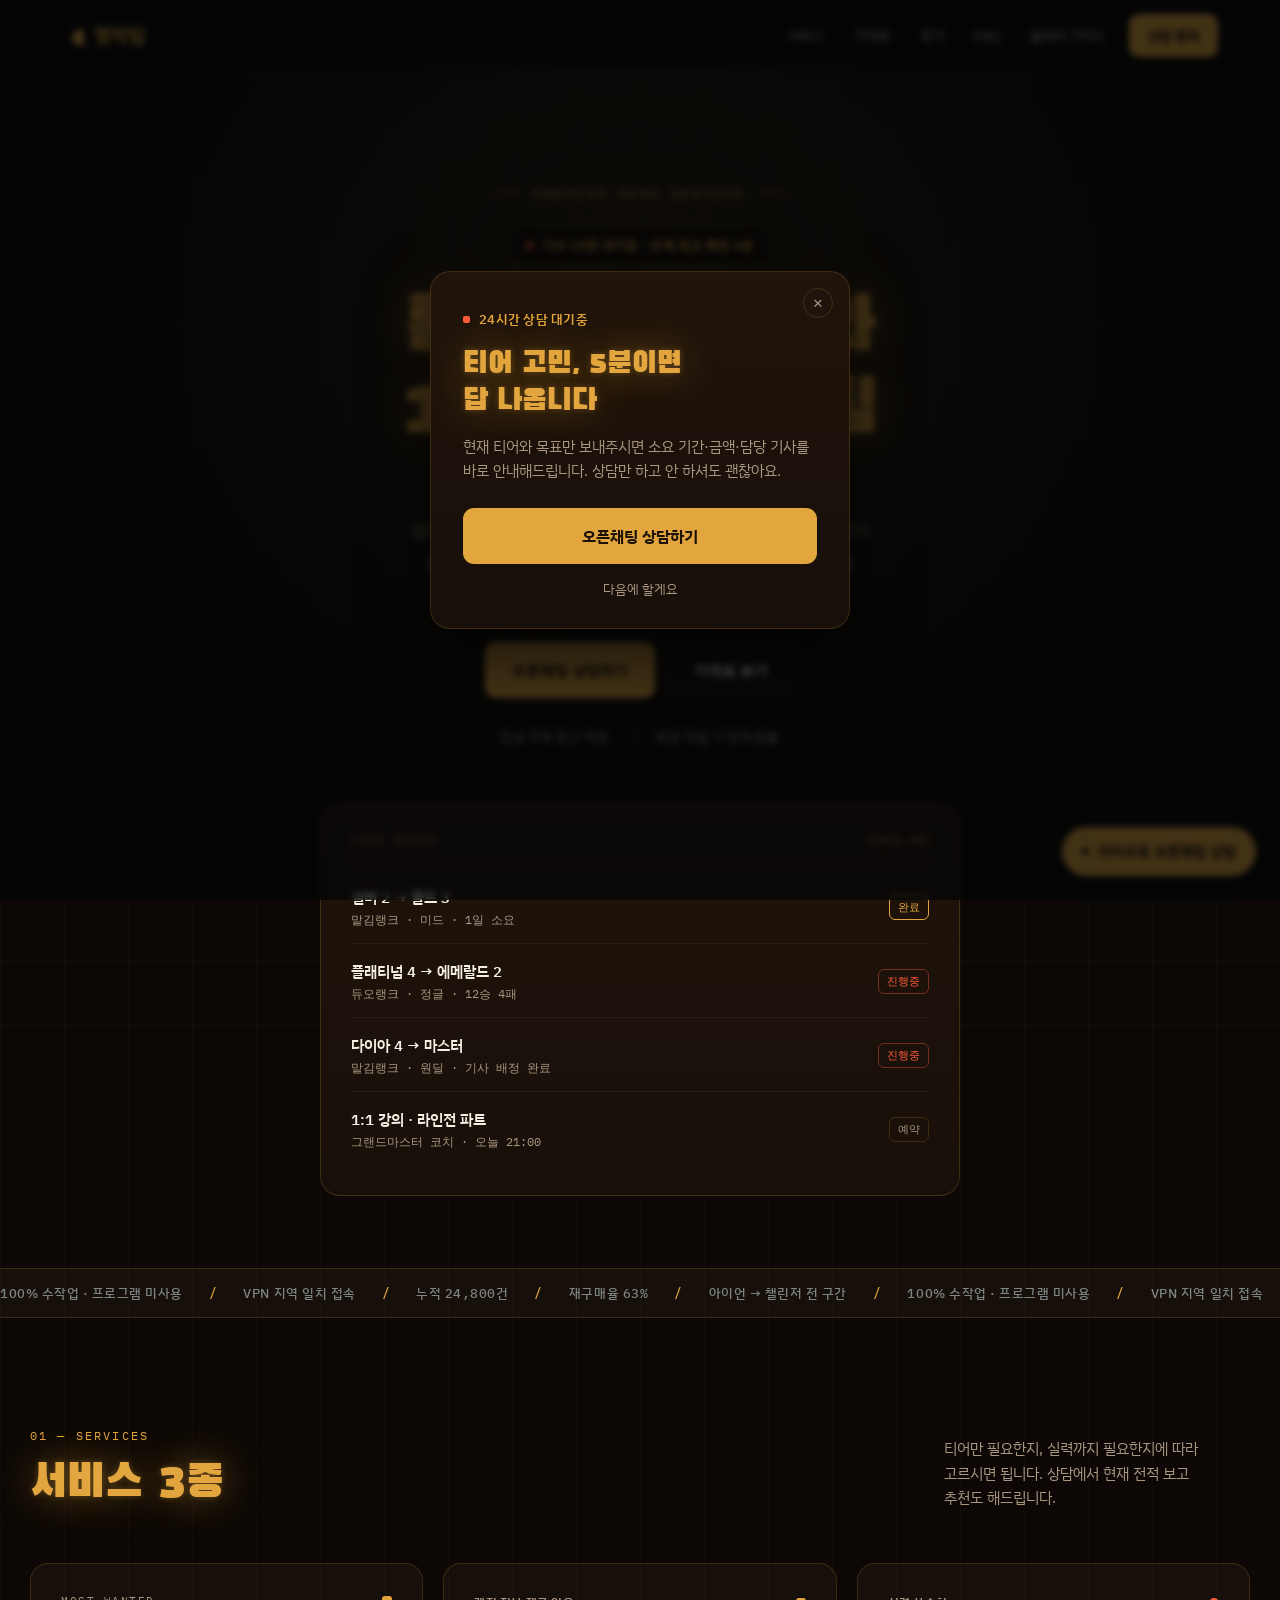
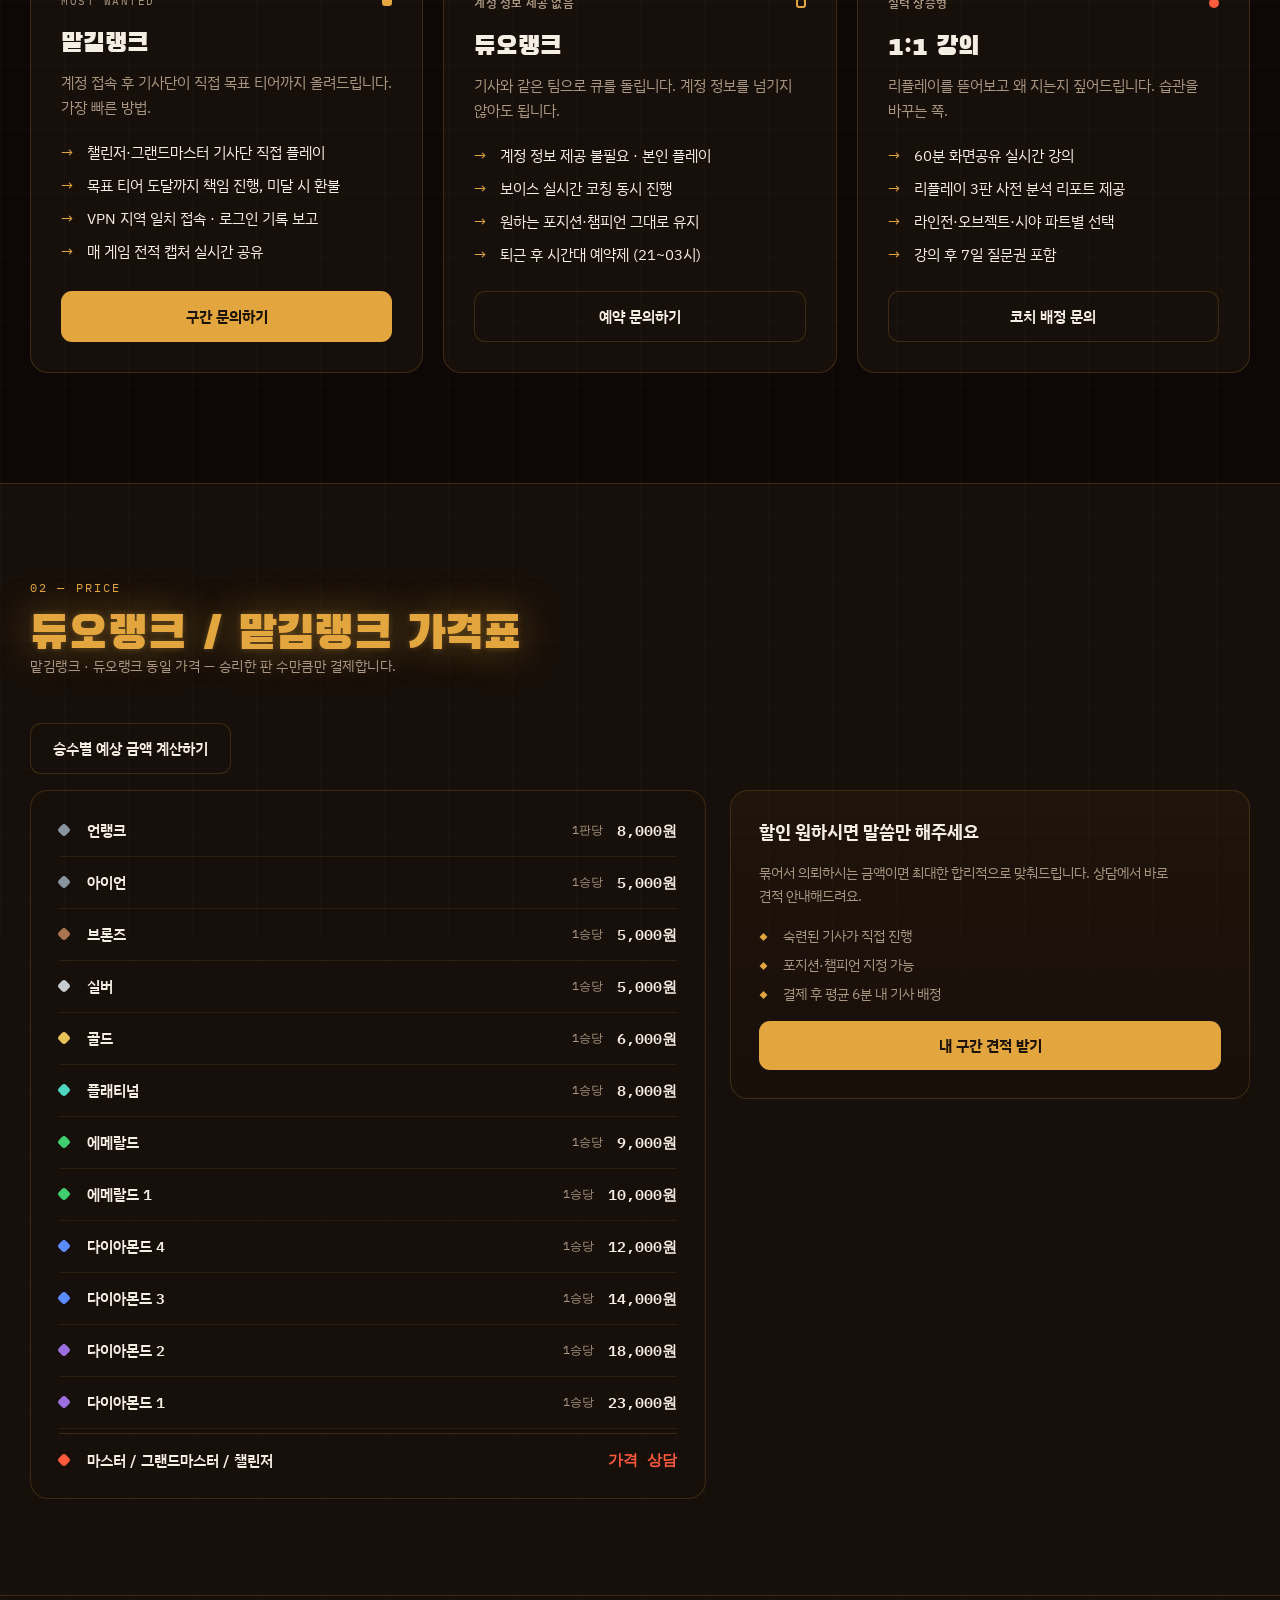
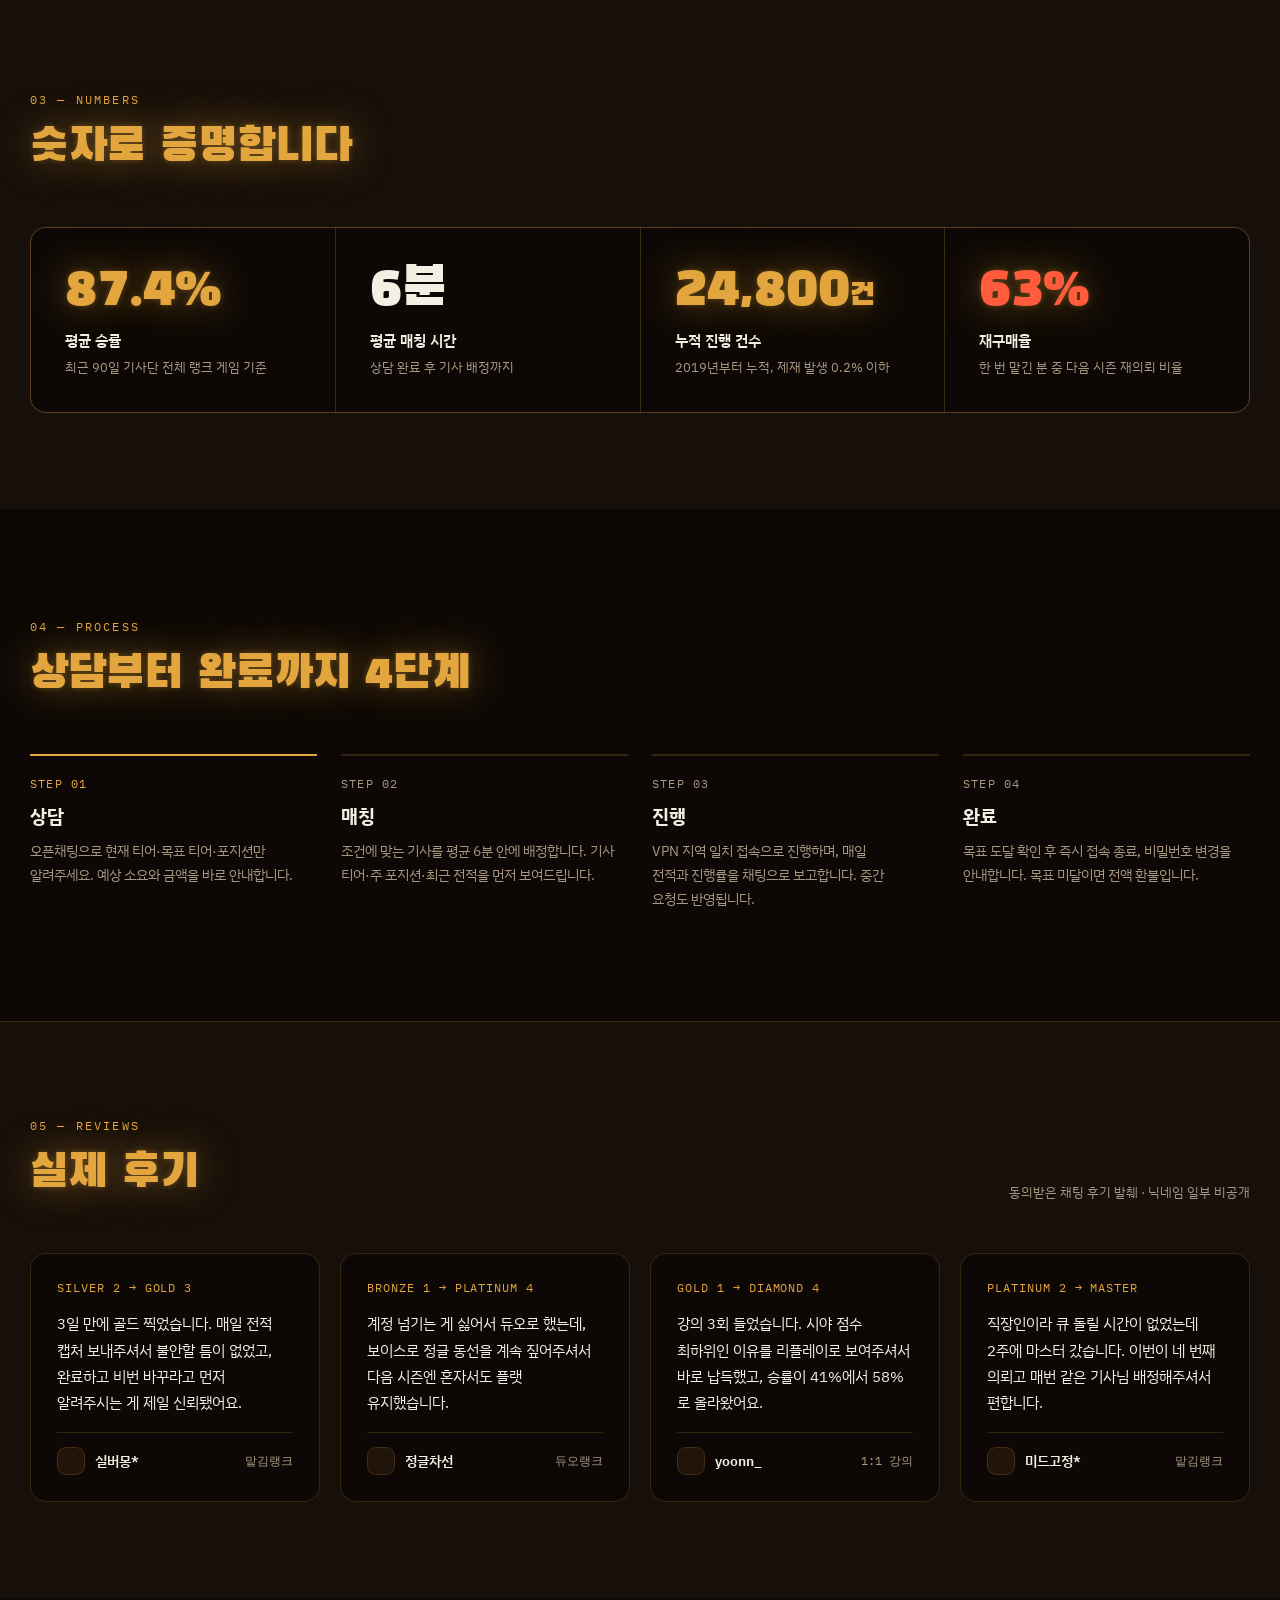
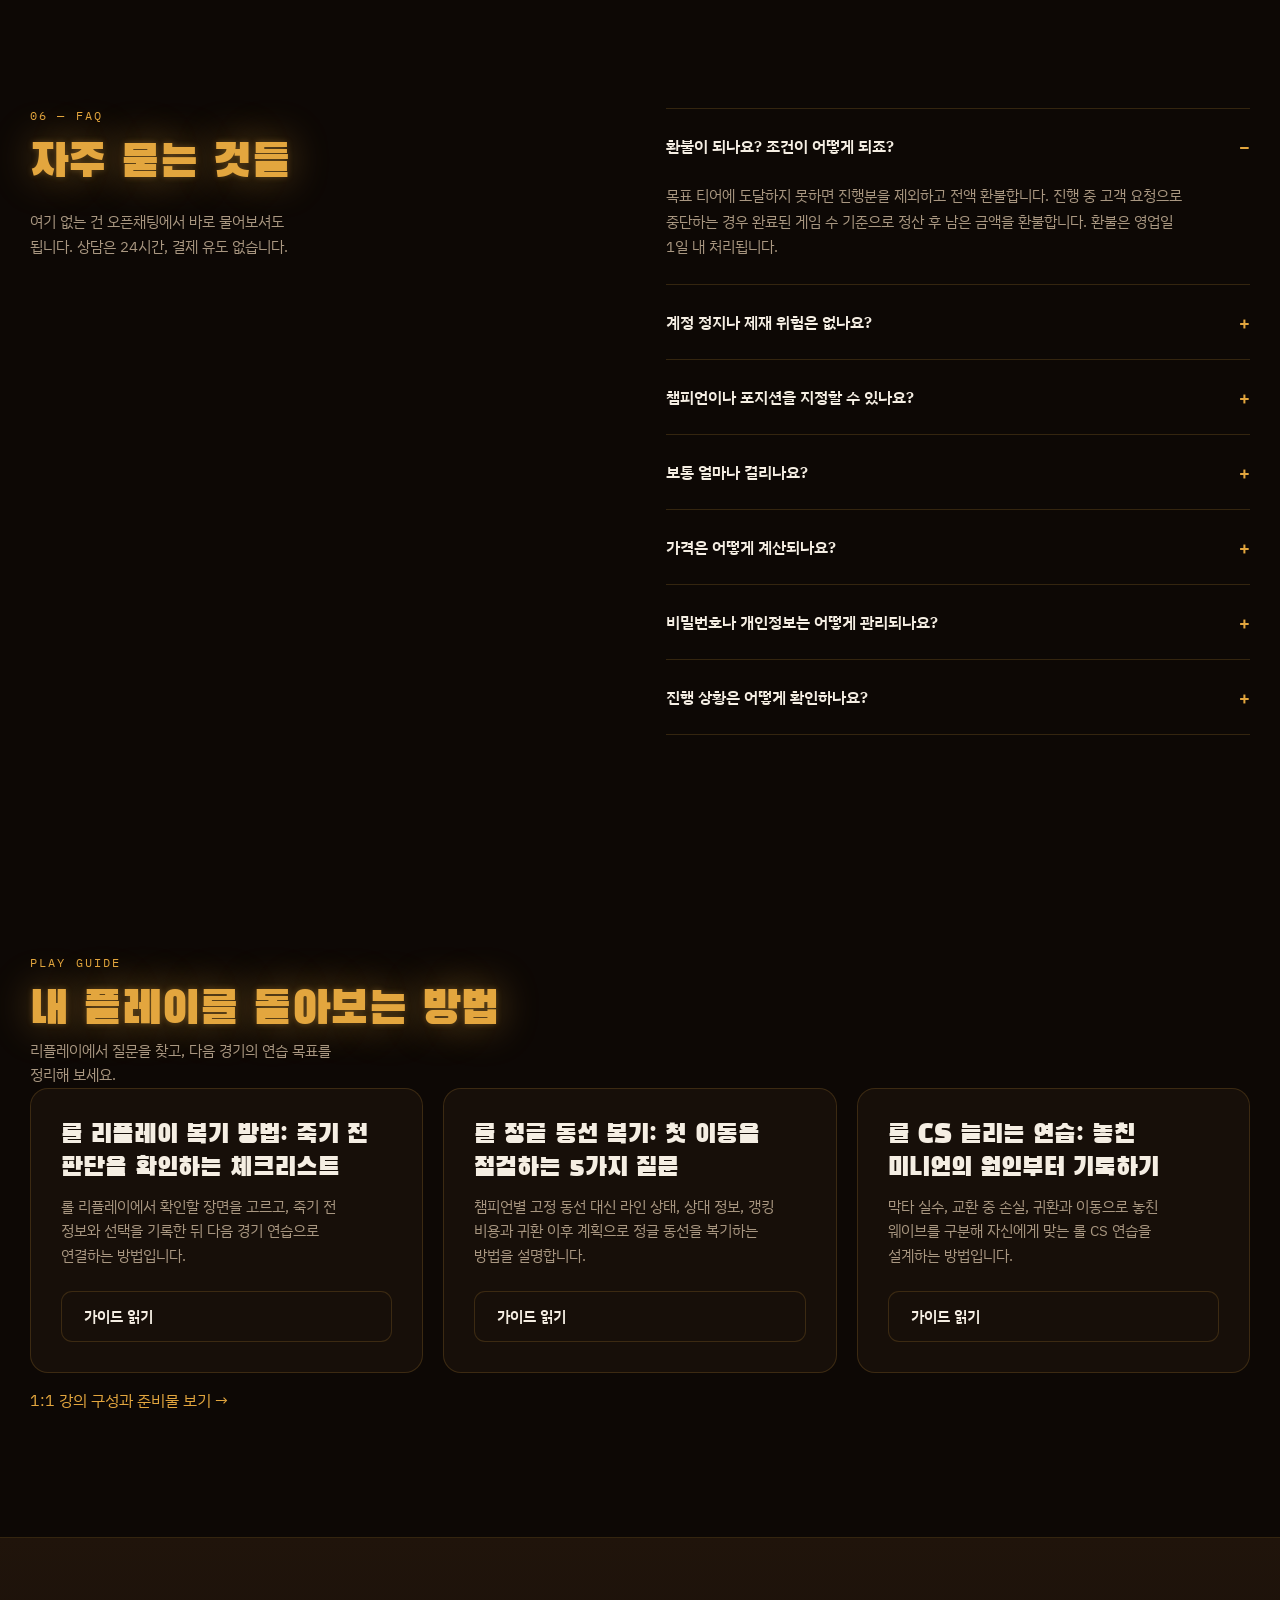
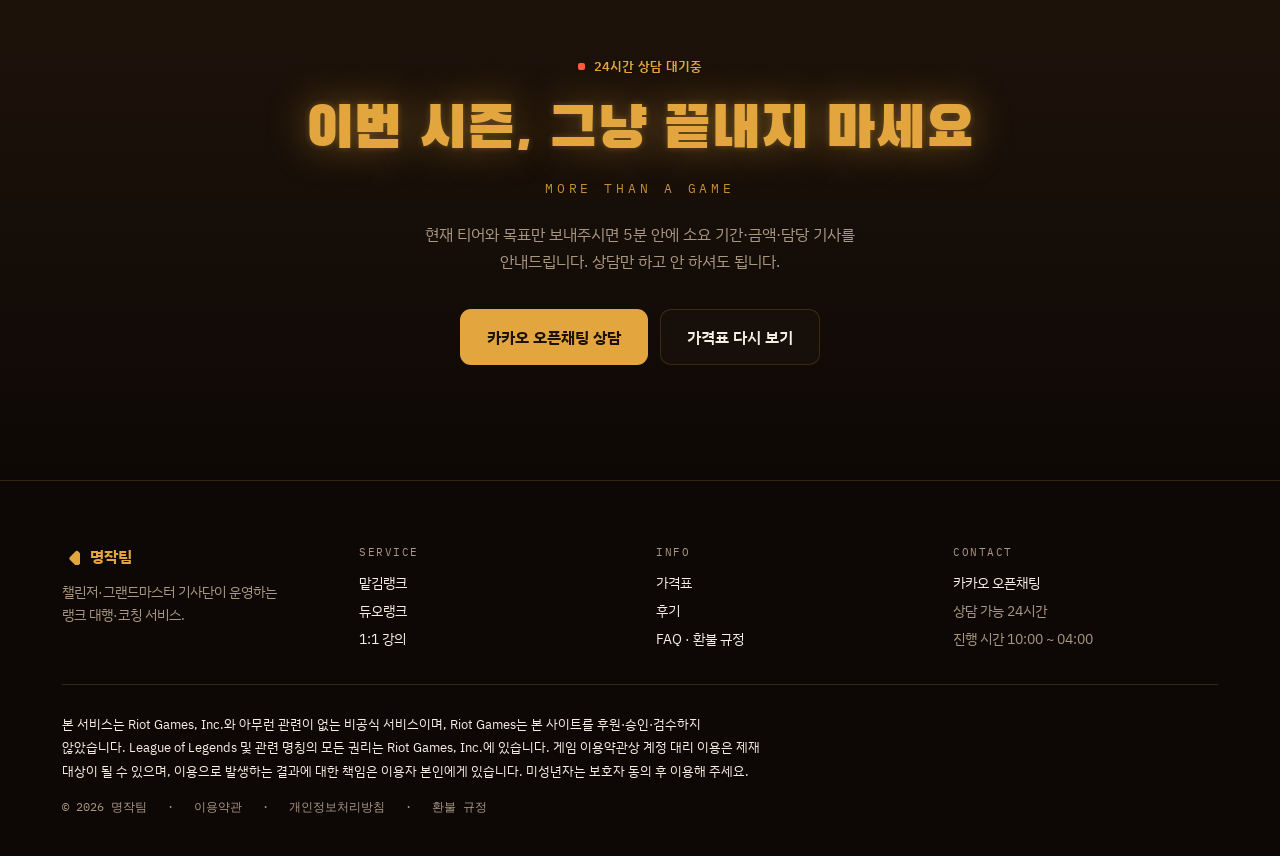
==== commit b05267ef: "Add published-rate calculator and guide RSS feed" ====
--- a/index.html
+++ b/index.html
@@ -92,7 +92,7 @@
   ]
 }
 </script>
-</head>
+<link rel="alternate" type="application/rss+xml" title="명작팀 플레이 가이드" href="https://b38787-afk.github.io/lol-rank-landing/feed.xml"></head>
 <body>
 <input type="checkbox" id="promo-toggle" class="promo-toggle" checked>
 <div class="promo-overlay">
@@ -278,6 +278,7 @@
         <h2 class="section__title">듀오랭크 / 맡김랭크 가격표</h2>
         <p class="price-sub">맡김랭크 · 듀오랭크 동일 가격 — 승리한 판 수만큼만 결제합니다.</p>
 
+        <p><a class="btn btn-outline" href="pricing/">승수별 예상 금액 계산하기</a></p>
         <div class="price-layout">
           <div class="price-table">
             <div class="price-table__row">
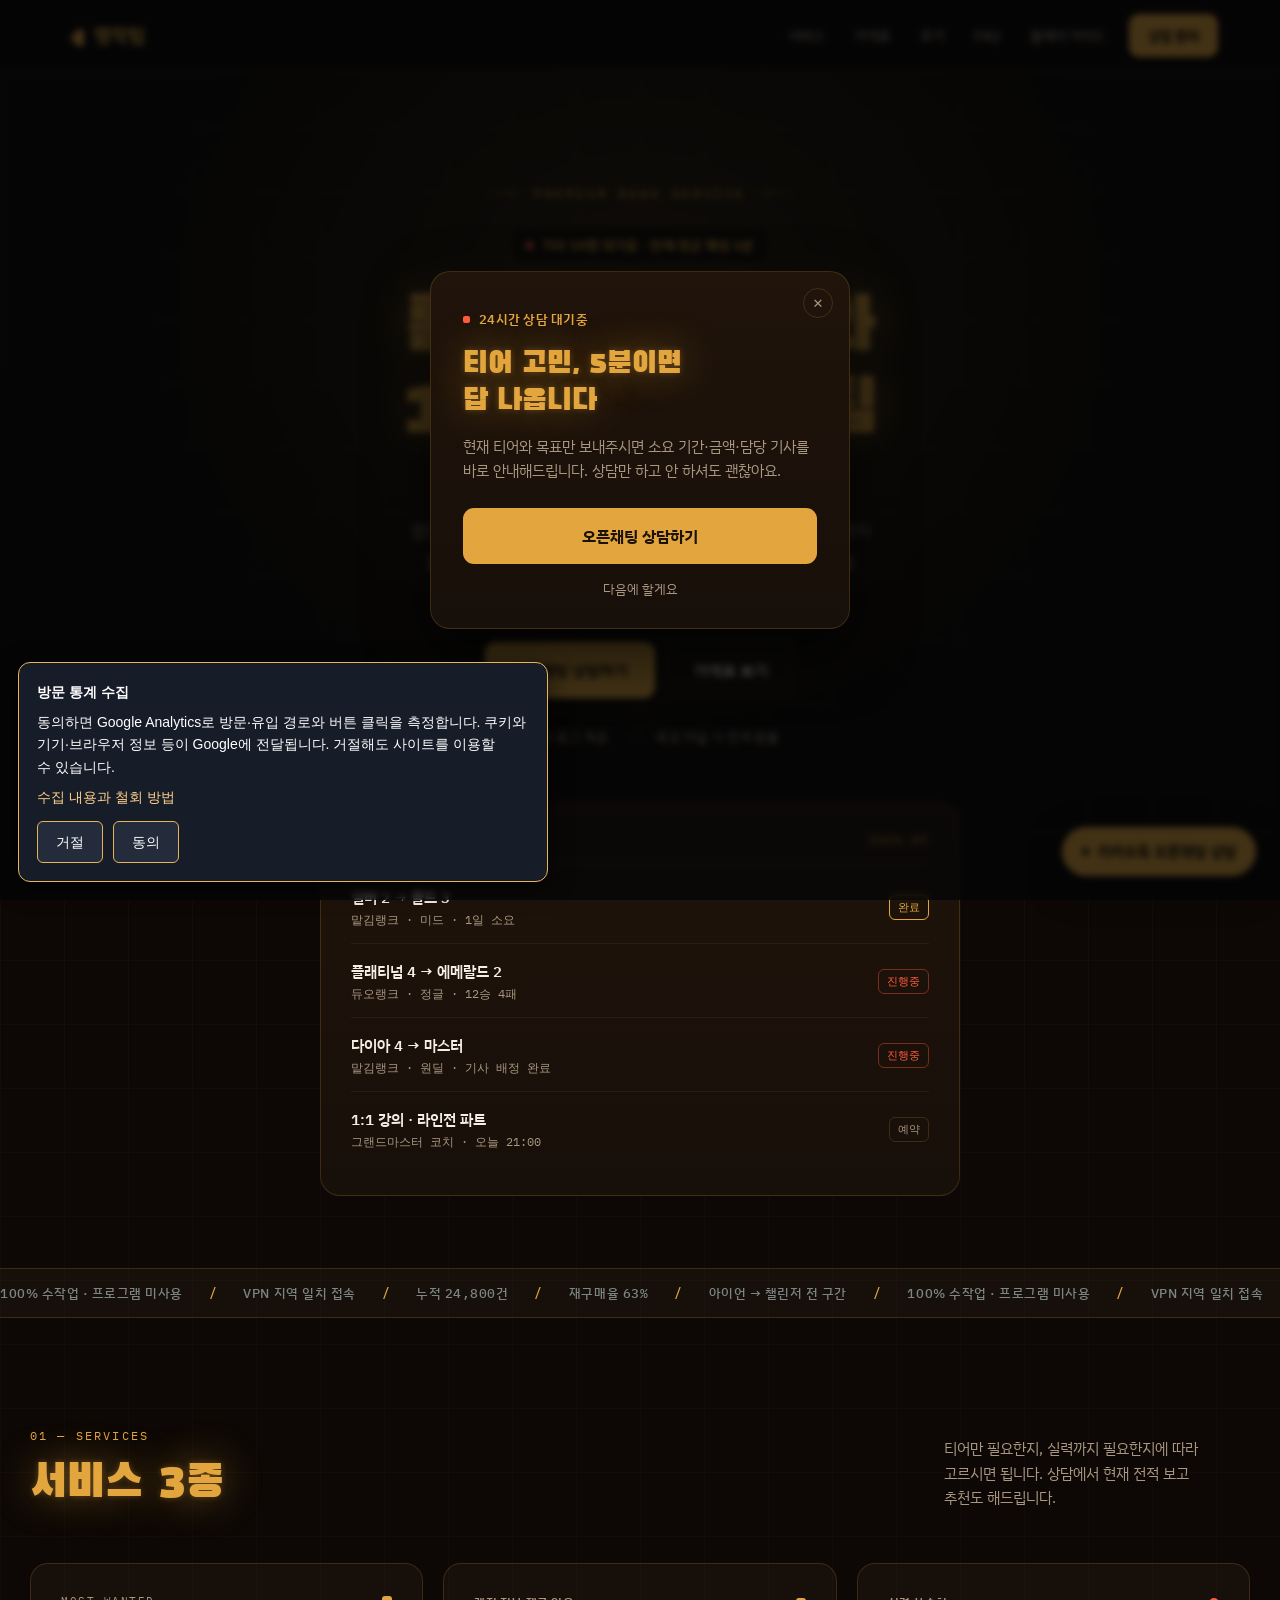
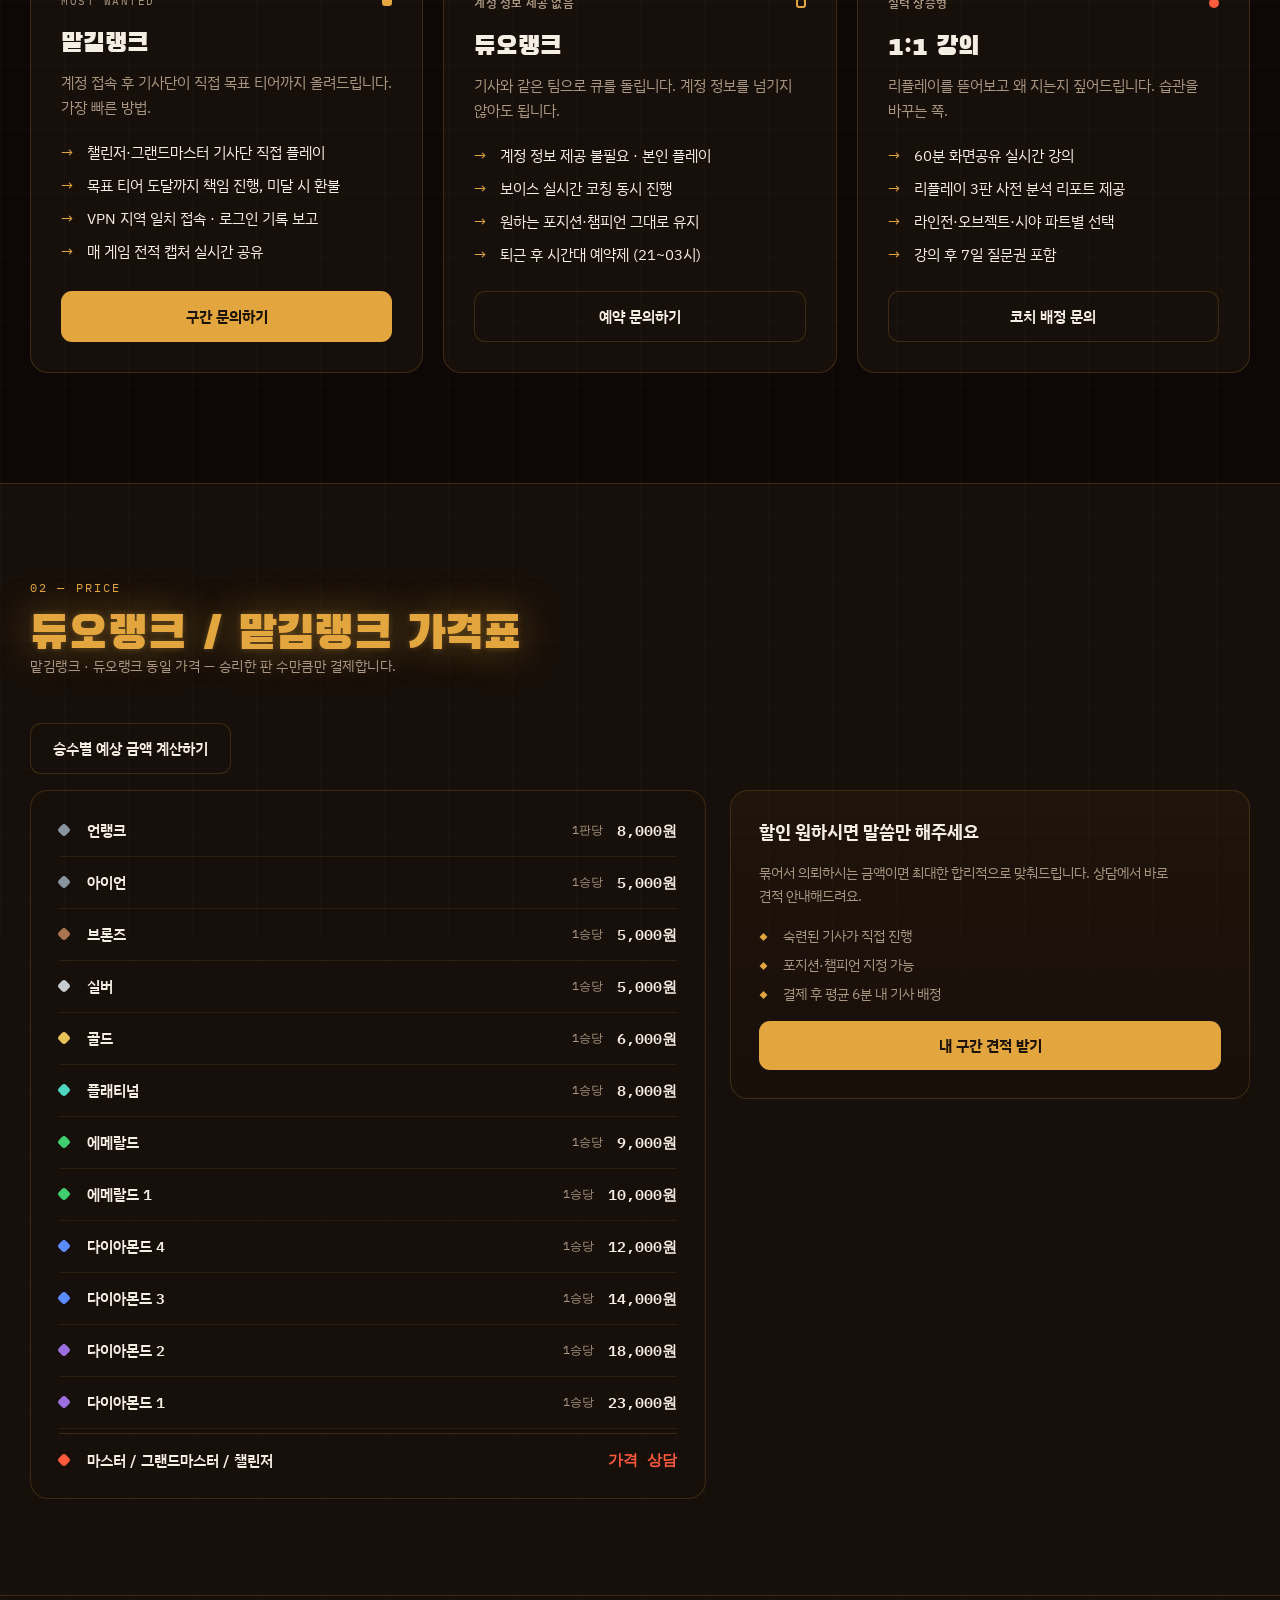
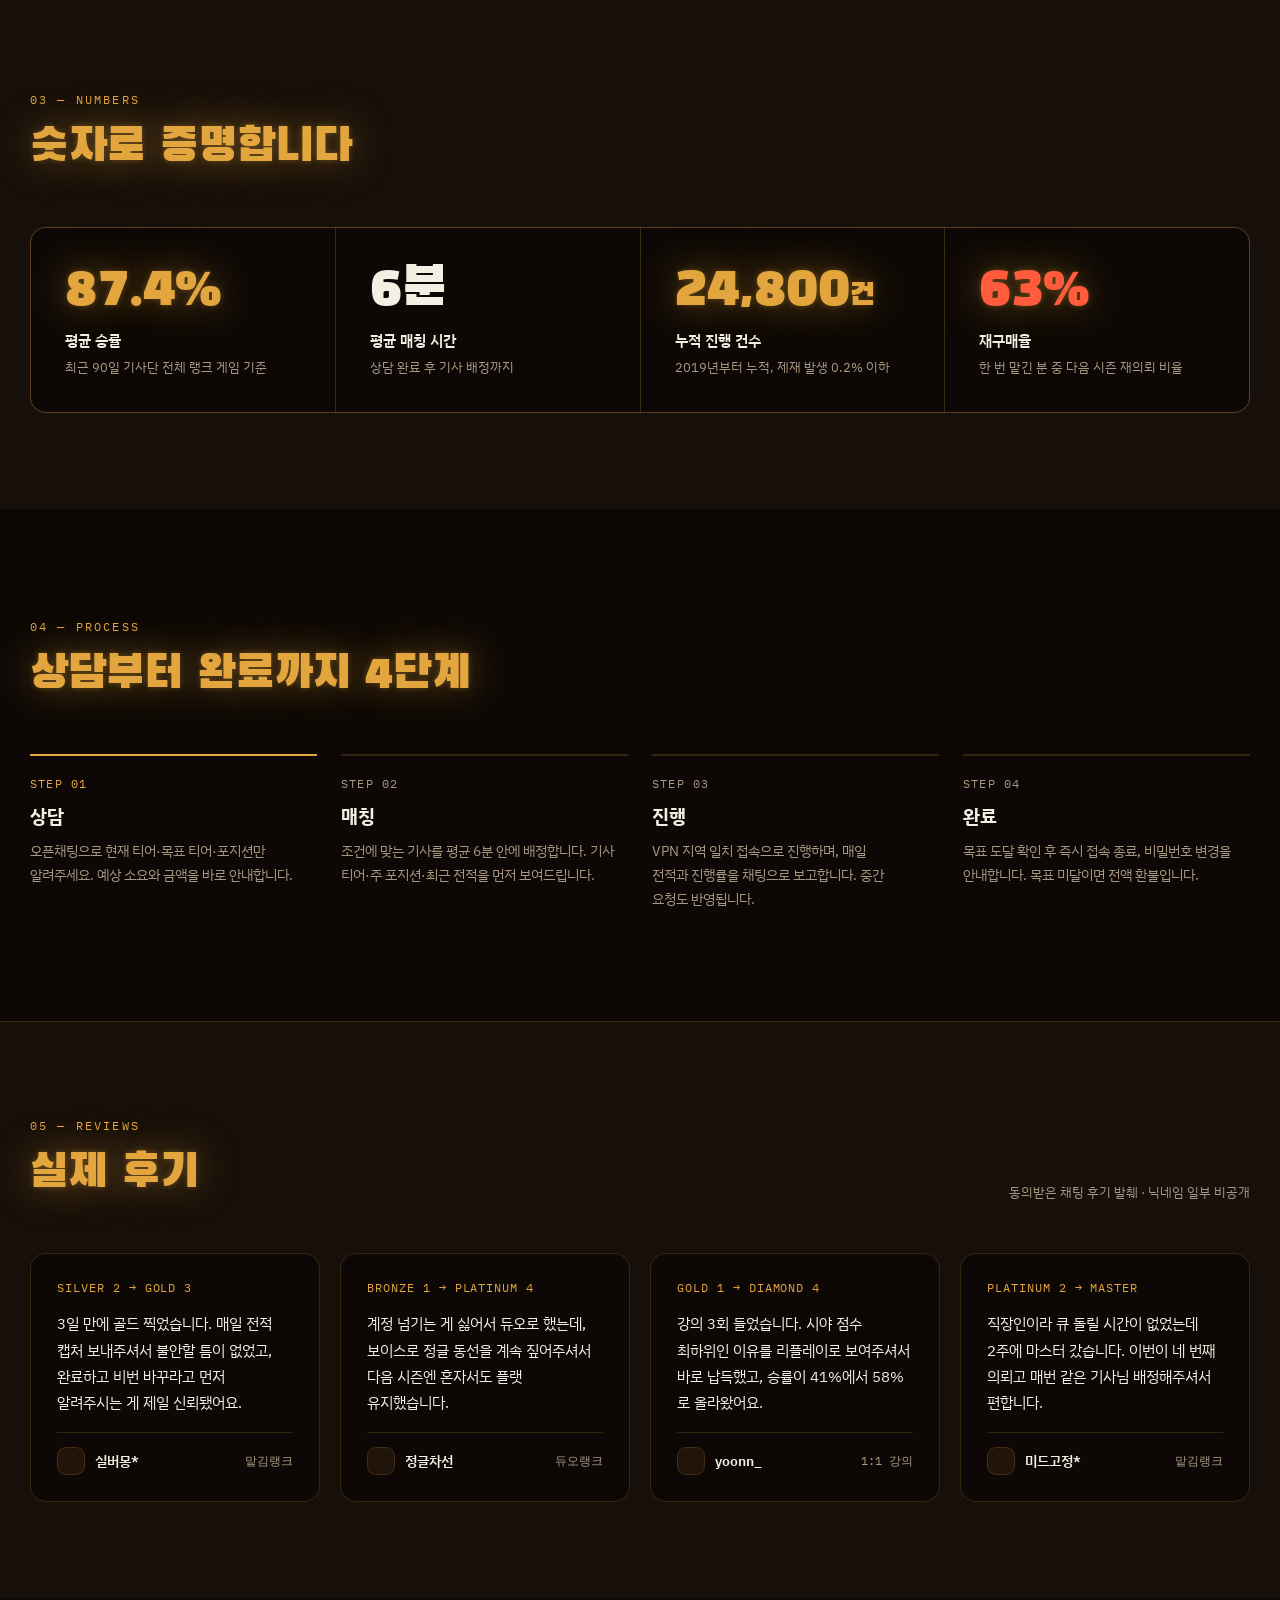
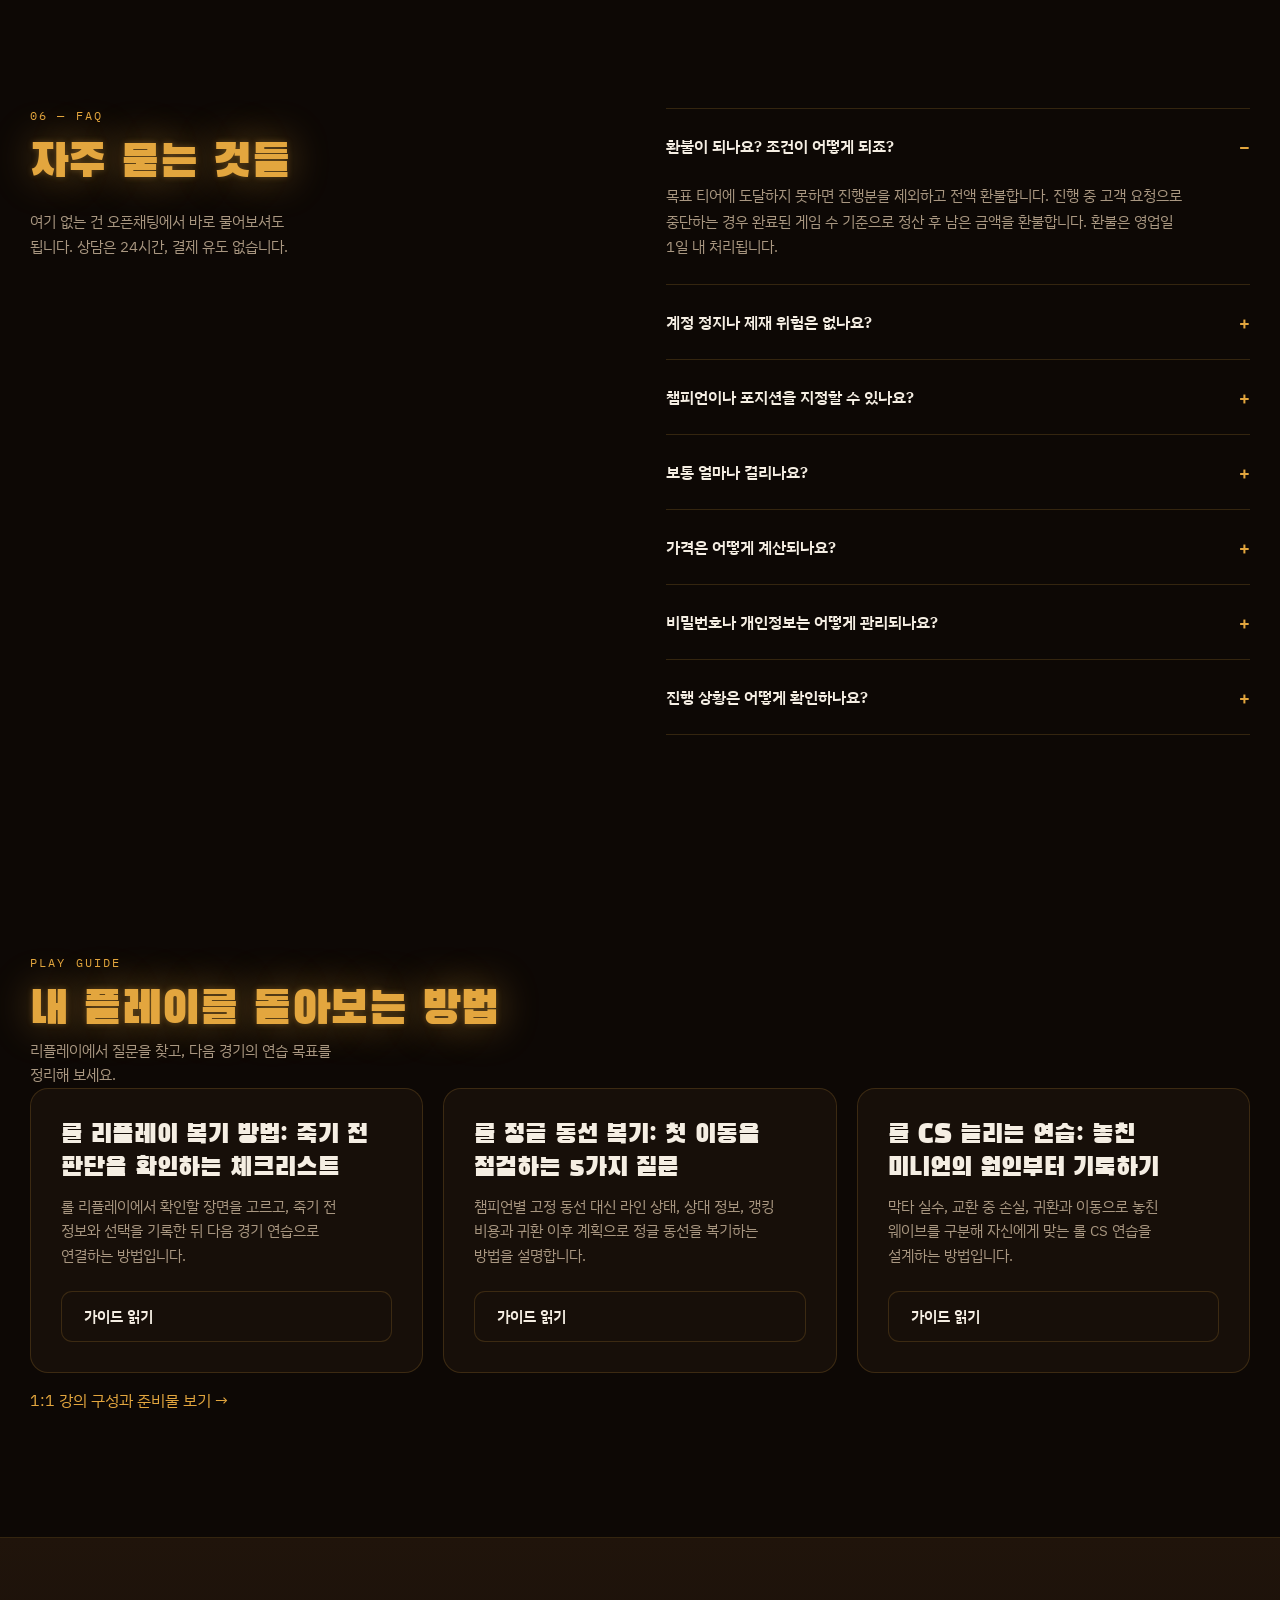
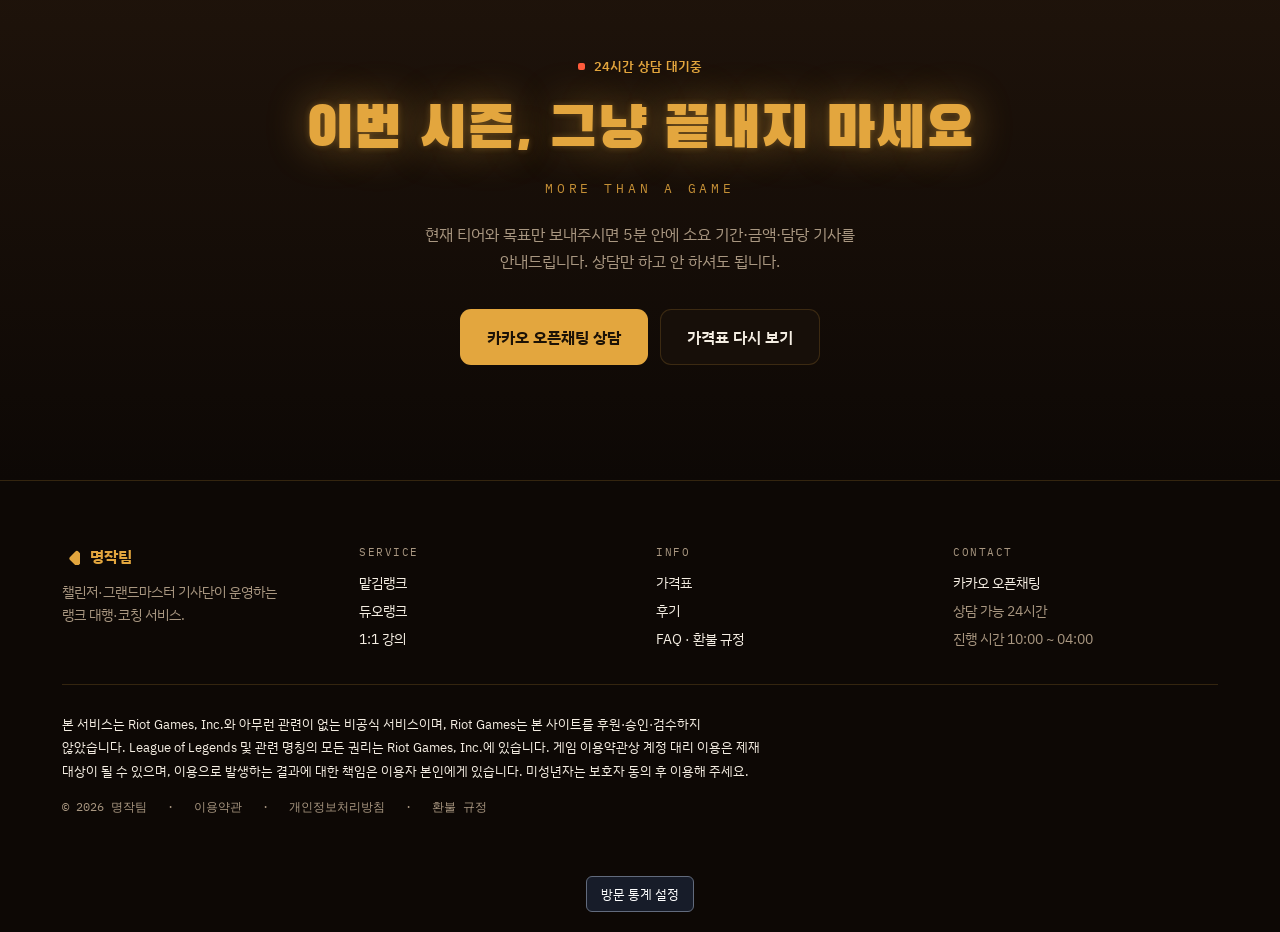
==== commit 75a649f3: "Connect consent-based Google Analytics with collection notice" ====
--- a/index.html
+++ b/index.html
@@ -27,8 +27,694 @@
 <meta name="twitter:description" content="챌린저·그랜드마스터 기사단이 100% 수작업으로 진행하는 롤 대리랭크(맡김랭크)·듀오랭크·1:1 강의 전문 명작팀.">
 <link rel="preconnect" href="https://fonts.googleapis.com">
 <link rel="preconnect" href="https://fonts.gstatic.com" crossorigin>
-<link href="https://fonts.googleapis.com/css2?family=Black+Han+Sans&family=IBM+Plex+Sans+KR:wght@300;400;500;600;700&family=IBM+Plex+Mono:wght@400;500;600&display=swap" rel="stylesheet">
-<link rel="stylesheet" href="css/style.css">
+<link href="https://fonts.googleapis.com/css2?family=Black+Han+Sans&amp;family=IBM+Plex+Sans+KR%3Awght%40300%3B400%3B500%3B600%3B700&amp;family=IBM+Plex+Mono%3Awght%40400%3B500%3B600&amp;display=swap&amp;text=+%25%28%29*%2C.%2F0123456789%3A%3FABCDEFGHIKLMNOPQRSTUVWYZ_acdefgimnostuy%7E%C2%A9%C2%B7%E2%80%94%E2%86%92%E2%9C%95%EA%B0%80%EA%B0%84%EA%B0%94%EA%B0%95%EA%B0%99%EA%B0%9C%EA%B0%9D%EA%B0%B1%EA%B1%B4%EA%B1%B8%EA%B2%80%EA%B2%83%EA%B2%8C%EA%B2%A9%EA%B2%AC%EA%B2%B0%EA%B2%BD%EA%B3%84%EA%B3%A0%EA%B3%A8%EA%B3%B5%EA%B3%BC%EA%B4%80%EA%B4%9C%EA%B5%90%EA%B5%AC%EA%B6%8C%EA%B7%80%EA%B7%9C%EA%B7%A0%EA%B7%B8%EA%B7%BC%EA%B8%80%EA%B8%88%EA%B8%B0%EA%B8%B4%EA%B9%80%EA%B9%8C%EA%BB%98%EA%BE%B8%EA%BF%80%EB%81%9D%EB%82%98%EB%82%9C%EB%82%A0%EB%82%A8%EB%82%A9%EB%82%B4%EB%83%A5%EB%84%98%EB%84%A4%EB%85%84%EB%86%93%EB%88%84%EB%8A%94%EB%8A%98%EB%8A%A5%EB%8B%88%EB%8B%89%EB%8B%98%EB%8B%A4%EB%8B%A8%EB%8B%AC%EB%8B%B4%EB%8B%B5%EB%8B%B9%EB%8C%80%EB%8D%94%EB%8D%B0%EB%8F%84%EB%8F%8C%EB%8F%99%EB%90%90%EB%90%98%EB%90%9C%EB%90%A0%EB%90%A9%EB%92%A4%EB%93%80%EB%93%9C%EB%93%9D%EB%93%A0%EB%93%A4%EB%94%9C%EB%94%B0%EB%95%8C%EB%96%A4%EB%96%BB%EB%9C%AF%EB%9D%BC%EB%9E%84%EB%9E%8C%EB%9E%98%EB%9E%9C%EB%9E%A8%EB%9E%AB%EB%9E%AD%EB%9F%AC%EB%9F%B0%EB%9F%BC%EB%A0%88%EB%A0%A4%EB%A0%A5%EB%A0%A8%EB%A1%9C%EB%A1%9D%EB%A1%A0%EB%A1%A4%EB%A2%B0%EB%A3%8C%EB%A3%A8%EB%A5%A0%EB%A5%B4%EB%A5%B8%EB%A5%BC%EB%A6%AC%EB%A6%B0%EB%A6%B4%EB%A6%BD%EB%A7%88%EB%A7%89%EB%A7%8C%EB%A7%90%EB%A7%9E%EB%A7%A1%EB%A7%A4%EB%A8%BC%EB%A9%94%EB%A9%B0%EB%A9%B4%EB%AA%85%EB%AA%A8%EB%AA%A9%EB%AA%AC%EB%AA%BB%EB%AA%BD%EB%AC%B4%EB%AC%B6%EB%AC%B8%EB%AC%BB%EB%AC%BC%EB%AF%B8%EB%AF%BC%EB%B0%80%EB%B0%8F%EB%B0%94%EB%B0%98%EB%B0%9B%EB%B0%9C%EB%B0%A9%EB%B0%B0%EB%B0%B4%EB%B2%84%EB%B2%88%EB%B2%95%EB%B3%80%EB%B3%84%EB%B3%B4%EB%B3%B5%EB%B3%B8%EB%B6%80%EB%B6%84%EB%B6%88%EB%B8%8C%EB%B9%84%EB%B9%A0%EC%82%AC%EC%82%B0%EC%83%81%EC%83%9D%EC%84%9C%EC%84%9D%EC%84%A0%EC%84%A4%EC%84%B1%EC%84%B8%EC%85%94%EC%85%98%EC%86%8C%EC%86%8D%EC%86%90%EC%88%98%EC%88%99%EC%88%AB%EC%8A%A4%EC%8A%B5%EC%8A%B9%EC%8B%9C%EC%8B%9D%EC%8B%A0%EC%8B%A4%EC%8B%AB%EC%93%B0%EC%94%80%EC%95%84%EC%95%88%EC%95%8A%EC%95%8C%EC%95%98%EC%95%A1%EC%95%BC%EC%95%BD%EC%96%B4%EC%96%B8%EC%96%BC%EC%97%85%EC%97%86%EC%97%88%EC%97%90%EC%97%94%EC%97%AC%EC%97%AD%EC%97%B0%EC%97%B4%EC%98%81%EC%98%88%EC%98%A4%EC%98%AC%EC%98%B5%EC%99%80%EC%99%84%EC%99%94%EC%99%9C%EC%99%B8%EC%9A%94%EC%9A%A9%EC%9A%B0%EC%9A%B4%EC%9B%90%EC%9B%A8%EC%9C%84%EC%9C%A0%EC%9C%A8%EC%9C%BC%EC%9D%80%EC%9D%84%EC%9D%8C%EC%9D%98%EC%9D%B4%EC%9D%B8%EC%9D%BC%EC%9D%BD%EC%9E%84%EC%9E%85%EC%9E%88%EC%9E%90%EC%9E%91%EC%9E%A5%EC%9E%AC%EC%A0%80%EC%A0%81%EC%A0%84%EC%A0%88%EC%A0%90%EC%A0%91%EC%A0%95%EC%A0%9C%EC%A0%9D%EC%A1%B0%EC%A2%81%EC%A2%85%EC%A3%A0%EC%A3%BC%EC%A3%BD%EC%A4%80%EC%A4%91%EC%A6%88%EC%A6%89%EC%A6%8C%EC%A6%9D%EC%A7%80%EC%A7%81%EC%A7%84%EC%A7%88%EC%A7%9A%EC%A7%B8%EC%AA%BD%EC%B0%8D%EC%B0%A8%EC%B0%AE%EC%B0%BE%EC%B1%84%EC%B1%85%EC%B1%8C%EC%B1%94%EC%B2%98%EC%B2%9C%EC%B2%AB%EC%B2%AD%EC%B2%B4%EC%B5%9C%EC%B6%94%EC%B6%A4%EC%B6%A5%EC%B6%B0%EC%B7%8C%EC%B9%98%EC%B9%9C%EC%B9%A8%EC%B9%AD%EC%B9%B4%EC%BA%A1%EC%BD%94%ED%81%90%ED%81%AC%ED%81%BC%ED%82%A8%ED%82%B9%ED%83%80%ED%83%9C%ED%83%9D%ED%84%B0%ED%86%A1%ED%86%B5%ED%87%B4%ED%8A%B8%ED%8B%88%ED%8B%B0%ED%8C%80%ED%8C%85%ED%8C%8C%ED%8C%90%ED%8C%A8%ED%8E%B8%ED%8F%89%ED%8F%90%ED%8F%AC%ED%91%9C%ED%94%84%ED%94%88%ED%94%8C%ED%94%BC%ED%94%BD%ED%95%84%ED%95%98%ED%95%9C%ED%95%A0%ED%95%A8%ED%95%A9%ED%95%B4%ED%95%B5%ED%96%88%ED%96%89%ED%97%98%ED%98%84%ED%98%95%ED%98%B8%ED%98%BC%ED%99%94%ED%99%95%ED%99%98%ED%99%A9%ED%9A%8C%ED%9A%8D%ED%9B%84" rel="stylesheet" media="print" onload="this.onload=null;this.media='all'">
+<noscript><link href="https://fonts.googleapis.com/css2?family=Black+Han+Sans&amp;family=IBM+Plex+Sans+KR%3Awght%40300%3B400%3B500%3B600%3B700&amp;family=IBM+Plex+Mono%3Awght%40400%3B500%3B600&amp;display=swap&amp;text=+%25%28%29*%2C.%2F0123456789%3A%3FABCDEFGHIKLMNOPQRSTUVWYZ_acdefgimnostuy%7E%C2%A9%C2%B7%E2%80%94%E2%86%92%E2%9C%95%EA%B0%80%EA%B0%84%EA%B0%94%EA%B0%95%EA%B0%99%EA%B0%9C%EA%B0%9D%EA%B0%B1%EA%B1%B4%EA%B1%B8%EA%B2%80%EA%B2%83%EA%B2%8C%EA%B2%A9%EA%B2%AC%EA%B2%B0%EA%B2%BD%EA%B3%84%EA%B3%A0%EA%B3%A8%EA%B3%B5%EA%B3%BC%EA%B4%80%EA%B4%9C%EA%B5%90%EA%B5%AC%EA%B6%8C%EA%B7%80%EA%B7%9C%EA%B7%A0%EA%B7%B8%EA%B7%BC%EA%B8%80%EA%B8%88%EA%B8%B0%EA%B8%B4%EA%B9%80%EA%B9%8C%EA%BB%98%EA%BE%B8%EA%BF%80%EB%81%9D%EB%82%98%EB%82%9C%EB%82%A0%EB%82%A8%EB%82%A9%EB%82%B4%EB%83%A5%EB%84%98%EB%84%A4%EB%85%84%EB%86%93%EB%88%84%EB%8A%94%EB%8A%98%EB%8A%A5%EB%8B%88%EB%8B%89%EB%8B%98%EB%8B%A4%EB%8B%A8%EB%8B%AC%EB%8B%B4%EB%8B%B5%EB%8B%B9%EB%8C%80%EB%8D%94%EB%8D%B0%EB%8F%84%EB%8F%8C%EB%8F%99%EB%90%90%EB%90%98%EB%90%9C%EB%90%A0%EB%90%A9%EB%92%A4%EB%93%80%EB%93%9C%EB%93%9D%EB%93%A0%EB%93%A4%EB%94%9C%EB%94%B0%EB%95%8C%EB%96%A4%EB%96%BB%EB%9C%AF%EB%9D%BC%EB%9E%84%EB%9E%8C%EB%9E%98%EB%9E%9C%EB%9E%A8%EB%9E%AB%EB%9E%AD%EB%9F%AC%EB%9F%B0%EB%9F%BC%EB%A0%88%EB%A0%A4%EB%A0%A5%EB%A0%A8%EB%A1%9C%EB%A1%9D%EB%A1%A0%EB%A1%A4%EB%A2%B0%EB%A3%8C%EB%A3%A8%EB%A5%A0%EB%A5%B4%EB%A5%B8%EB%A5%BC%EB%A6%AC%EB%A6%B0%EB%A6%B4%EB%A6%BD%EB%A7%88%EB%A7%89%EB%A7%8C%EB%A7%90%EB%A7%9E%EB%A7%A1%EB%A7%A4%EB%A8%BC%EB%A9%94%EB%A9%B0%EB%A9%B4%EB%AA%85%EB%AA%A8%EB%AA%A9%EB%AA%AC%EB%AA%BB%EB%AA%BD%EB%AC%B4%EB%AC%B6%EB%AC%B8%EB%AC%BB%EB%AC%BC%EB%AF%B8%EB%AF%BC%EB%B0%80%EB%B0%8F%EB%B0%94%EB%B0%98%EB%B0%9B%EB%B0%9C%EB%B0%A9%EB%B0%B0%EB%B0%B4%EB%B2%84%EB%B2%88%EB%B2%95%EB%B3%80%EB%B3%84%EB%B3%B4%EB%B3%B5%EB%B3%B8%EB%B6%80%EB%B6%84%EB%B6%88%EB%B8%8C%EB%B9%84%EB%B9%A0%EC%82%AC%EC%82%B0%EC%83%81%EC%83%9D%EC%84%9C%EC%84%9D%EC%84%A0%EC%84%A4%EC%84%B1%EC%84%B8%EC%85%94%EC%85%98%EC%86%8C%EC%86%8D%EC%86%90%EC%88%98%EC%88%99%EC%88%AB%EC%8A%A4%EC%8A%B5%EC%8A%B9%EC%8B%9C%EC%8B%9D%EC%8B%A0%EC%8B%A4%EC%8B%AB%EC%93%B0%EC%94%80%EC%95%84%EC%95%88%EC%95%8A%EC%95%8C%EC%95%98%EC%95%A1%EC%95%BC%EC%95%BD%EC%96%B4%EC%96%B8%EC%96%BC%EC%97%85%EC%97%86%EC%97%88%EC%97%90%EC%97%94%EC%97%AC%EC%97%AD%EC%97%B0%EC%97%B4%EC%98%81%EC%98%88%EC%98%A4%EC%98%AC%EC%98%B5%EC%99%80%EC%99%84%EC%99%94%EC%99%9C%EC%99%B8%EC%9A%94%EC%9A%A9%EC%9A%B0%EC%9A%B4%EC%9B%90%EC%9B%A8%EC%9C%84%EC%9C%A0%EC%9C%A8%EC%9C%BC%EC%9D%80%EC%9D%84%EC%9D%8C%EC%9D%98%EC%9D%B4%EC%9D%B8%EC%9D%BC%EC%9D%BD%EC%9E%84%EC%9E%85%EC%9E%88%EC%9E%90%EC%9E%91%EC%9E%A5%EC%9E%AC%EC%A0%80%EC%A0%81%EC%A0%84%EC%A0%88%EC%A0%90%EC%A0%91%EC%A0%95%EC%A0%9C%EC%A0%9D%EC%A1%B0%EC%A2%81%EC%A2%85%EC%A3%A0%EC%A3%BC%EC%A3%BD%EC%A4%80%EC%A4%91%EC%A6%88%EC%A6%89%EC%A6%8C%EC%A6%9D%EC%A7%80%EC%A7%81%EC%A7%84%EC%A7%88%EC%A7%9A%EC%A7%B8%EC%AA%BD%EC%B0%8D%EC%B0%A8%EC%B0%AE%EC%B0%BE%EC%B1%84%EC%B1%85%EC%B1%8C%EC%B1%94%EC%B2%98%EC%B2%9C%EC%B2%AB%EC%B2%AD%EC%B2%B4%EC%B5%9C%EC%B6%94%EC%B6%A4%EC%B6%A5%EC%B6%B0%EC%B7%8C%EC%B9%98%EC%B9%9C%EC%B9%A8%EC%B9%AD%EC%B9%B4%EC%BA%A1%EC%BD%94%ED%81%90%ED%81%AC%ED%81%BC%ED%82%A8%ED%82%B9%ED%83%80%ED%83%9C%ED%83%9D%ED%84%B0%ED%86%A1%ED%86%B5%ED%87%B4%ED%8A%B8%ED%8B%88%ED%8B%B0%ED%8C%80%ED%8C%85%ED%8C%8C%ED%8C%90%ED%8C%A8%ED%8E%B8%ED%8F%89%ED%8F%90%ED%8F%AC%ED%91%9C%ED%94%84%ED%94%88%ED%94%8C%ED%94%BC%ED%94%BD%ED%95%84%ED%95%98%ED%95%9C%ED%95%A0%ED%95%A8%ED%95%A9%ED%95%B4%ED%95%B5%ED%96%88%ED%96%89%ED%97%98%ED%98%84%ED%98%95%ED%98%B8%ED%98%BC%ED%99%94%ED%99%95%ED%99%98%ED%99%A9%ED%9A%8C%ED%9A%8D%ED%9B%84" rel="stylesheet"></noscript>
+<style id="site-styles">
+:root {
+  --accent: #E3A63E;
+  --accent2: #FF5B3C;
+  --ink: #1C1206;
+  --bg: #0D0805;
+  --panel: #170F09;
+  --panel2: #20140B;
+  --line: rgba(227, 166, 62, .18);
+  --text: #F5EEE3;
+  --mute: #A99781;
+  --gold: #E3A63E;
+  --glow: 0 0 42px rgba(227, 166, 62, .45), 0 0 6px rgba(227, 166, 62, .3);
+}
+
+* { box-sizing: border-box; }
+
+html { scroll-behavior: smooth; }
+
+body {
+  margin: 0;
+  background: var(--bg);
+  color: var(--text);
+  font-family: "IBM Plex Sans KR", system-ui, sans-serif;
+  -webkit-font-smoothing: antialiased;
+  word-break: keep-all;
+  overflow-wrap: break-word;
+}
+
+a { color: var(--accent); text-decoration: none; }
+a:hover { color: #fff; }
+button { font-family: inherit; }
+p { text-wrap: pretty; }
+
+.mono { font-family: "IBM Plex Mono", monospace; }
+.accent-text { color: var(--accent); }
+
+@keyframes lb-marquee { from { transform: translateX(0); } to { transform: translateX(-50%); } }
+@keyframes lb-pulse { 0%, 100% { opacity: 1; } 50% { opacity: .25; } }
+
+.dot {
+  width: 7px;
+  height: 7px;
+  border-radius: 50%;
+  background: var(--accent);
+  display: block;
+}
+.dot--pulse { animation: lb-pulse 1.8s ease-in-out infinite; }
+.dot--ink { background: var(--ink); }
+.dot--square { border-radius: 2px; background: var(--accent2); }
+
+.page-wrap { position: relative; overflow: hidden; }
+
+.bg-grid {
+  position: absolute;
+  inset: 0;
+  pointer-events: none;
+  background-image:
+    linear-gradient(rgba(255, 255, 255, .028) 1px, transparent 1px),
+    linear-gradient(90deg, rgba(255, 255, 255, .028) 1px, transparent 1px);
+  background-size: 64px 64px;
+  mask-image: linear-gradient(180deg, #000, transparent 70%);
+}
+
+.container {
+  max-width: 1220px;
+  margin: 0 auto;
+  padding: 0 clamp(16px, 4vw, 32px);
+}
+
+/* Buttons */
+.btn {
+  display: inline-block;
+  font-weight: 700;
+  font-size: 15px;
+  padding: 14px 22px;
+  border-radius: 11px;
+  border: 1px solid transparent;
+}
+.btn-solid {
+  background: var(--accent);
+  color: var(--ink);
+}
+.btn-solid:hover { background: #fff; color: var(--ink); }
+.btn-outline {
+  border-color: var(--line);
+  color: var(--text);
+  font-weight: 600;
+  background: var(--panel);
+}
+.btn-outline:hover { border-color: var(--accent); color: var(--accent); }
+.btn-lg { font-size: 16px; padding: 16px 26px; }
+.btn-header-cta { font-size: 14px; padding: 11px 18px; border-radius: 10px; flex: none; }
+
+/* Header */
+.site-header {
+  position: sticky;
+  top: 0;
+  z-index: 50;
+  background: rgba(13, 8, 5, .8);
+  backdrop-filter: blur(14px);
+  border-bottom: 1px solid var(--line);
+}
+.site-header__inner {
+  height: 70px;
+  display: flex;
+  align-items: center;
+  gap: 24px;
+}
+.logo { display: flex; align-items: center; gap: 10px; color: var(--text); }
+.logo-mark { width: 22px; height: 22px; display: block; flex: none; }
+.logo-mark--sm { width: 18px; height: 18px; }
+.logo-text { font-family: "IBM Plex Sans KR", system-ui, sans-serif; font-weight: 700; font-size: 19px; letter-spacing: -.01em; color: var(--accent); }
+.logo-text--sm { font-size: 16px; }
+.site-nav {
+  margin-left: auto;
+  display: flex;
+  align-items: center;
+  gap: clamp(14px, 2.4vw, 30px);
+  font-size: 14px;
+  font-weight: 500;
+}
+.site-nav a { color: var(--mute); }
+
+@media (max-width: 640px) {
+  .site-header__inner {
+    flex-wrap: wrap;
+    justify-content: space-between;
+    height: auto;
+    padding-top: 14px;
+    padding-bottom: 14px;
+    row-gap: 12px;
+  }
+  .site-nav {
+    order: 3;
+    width: 100%;
+    margin-left: 0;
+    justify-content: space-between;
+  }
+}
+
+/* Hero */
+.hero {
+  position: relative;
+  padding: clamp(56px, 9vw, 116px) 0 clamp(40px, 6vw, 72px);
+  text-align: center;
+  background: radial-gradient(ellipse 60% 55% at 50% 20%, rgba(227, 166, 62, .16), transparent 70%);
+}
+.hero__copy { max-width: 760px; margin: 0 auto 56px; }
+.hero__eyebrow {
+  display: flex;
+  align-items: center;
+  justify-content: center;
+  gap: 16px;
+  font-family: "IBM Plex Mono", monospace;
+  font-size: 12px;
+  letter-spacing: .3em;
+  color: var(--accent);
+  margin-bottom: 26px;
+}
+.hero__eyebrow::before, .hero__eyebrow::after {
+  content: "";
+  width: 34px;
+  height: 1px;
+  background: linear-gradient(90deg, transparent, var(--accent));
+}
+.hero__eyebrow::after { background: linear-gradient(90deg, var(--accent), transparent); }
+.hero__live {
+  display: inline-flex;
+  align-items: center;
+  gap: 9px;
+  font-size: 12.5px;
+  font-weight: 600;
+  letter-spacing: .02em;
+  color: var(--accent);
+  background: var(--panel);
+  border: 1px solid var(--line);
+  border-radius: 8px;
+  padding: 8px 14px;
+  margin-bottom: 26px;
+}
+.hero__title {
+  font-family: "Black Han Sans", sans-serif;
+  font-weight: 400;
+  font-size: clamp(38px, 7.2vw, 74px);
+  line-height: 1.1;
+  letter-spacing: -.01em;
+  margin: 0 0 18px;
+  text-wrap: balance;
+  color: var(--accent);
+  text-shadow: var(--glow);
+}
+.hero__tagline {
+  font-family: "IBM Plex Mono", monospace;
+  font-size: 13px;
+  letter-spacing: .3em;
+  color: var(--accent);
+  opacity: .85;
+  margin: 0 0 28px;
+}
+.hero__desc {
+  font-size: clamp(15px, 1.5vw, 18px);
+  line-height: 1.72;
+  color: var(--mute);
+  margin: 0 auto 34px;
+  max-width: 46ch;
+}
+.hero__ctas { display: flex; flex-wrap: wrap; justify-content: center; gap: 12px; margin-bottom: 30px; }
+.hero__trust {
+  display: flex;
+  flex-wrap: wrap;
+  justify-content: center;
+  gap: 10px 22px;
+  font-size: 12.5px;
+  color: var(--mute);
+  letter-spacing: .02em;
+}
+
+.live-queue {
+  min-width: 0;
+  max-width: 640px;
+  margin: 0 auto;
+  text-align: left;
+  border: 1px solid var(--line);
+  border-radius: 20px;
+  background: linear-gradient(180deg, var(--panel2), var(--panel));
+  padding: clamp(20px, 3vw, 30px);
+}
+.live-queue__head {
+  display: flex;
+  justify-content: space-between;
+  align-items: baseline;
+  font-family: "IBM Plex Mono", monospace;
+  font-size: 11px;
+  letter-spacing: .14em;
+  color: var(--mute);
+  padding-bottom: 16px;
+  border-bottom: 1px solid var(--line);
+}
+.live-queue__list { display: grid; gap: 2px; padding-top: 8px; }
+.live-queue__row {
+  display: grid;
+  grid-template-columns: 1fr auto;
+  align-items: center;
+  gap: 12px;
+  padding: 15px 0;
+  border-bottom: 1px solid rgba(255, 255, 255, .05);
+}
+.live-queue__row--last { border-bottom: none; }
+.live-queue__info { min-width: 0; }
+.live-queue__title { font-weight: 600; font-size: 15px; }
+.live-queue__meta {
+  font-family: "IBM Plex Mono", monospace;
+  font-size: 11.5px;
+  color: var(--mute);
+  margin-top: 4px;
+}
+.status-badge {
+  font-family: "IBM Plex Mono", monospace;
+  font-size: 11px;
+  border-radius: 6px;
+  padding: 4px 8px;
+  border: 1px solid var(--line);
+  color: var(--mute);
+}
+.status-badge--done { color: var(--accent); border-color: var(--accent); }
+.status-badge--progress { color: var(--accent2); border-color: rgba(255, 91, 60, .4); }
+
+/* Marquee */
+.marquee {
+  border-top: 1px solid var(--line);
+  border-bottom: 1px solid var(--line);
+  background: var(--panel);
+  overflow: hidden;
+  padding: 15px 0;
+}
+.marquee__track {
+  display: flex;
+  width: max-content;
+  animation: lb-marquee 32s linear infinite;
+  font-size: 13px;
+  font-weight: 500;
+  letter-spacing: .04em;
+  color: #7C8583;
+}
+.marquee__item { padding-right: 26px; }
+.marquee__sep { padding-right: 26px; color: var(--accent); font-family: "IBM Plex Mono", monospace; }
+
+/* Section shared */
+.section { padding: clamp(64px, 9vw, 110px) 0; }
+.section-band { border-top: 1px solid var(--line); background: var(--panel); }
+.section-band .section { padding: clamp(56px, 8vw, 96px) 0; }
+.eyebrow {
+  font-family: "IBM Plex Mono", monospace;
+  font-size: 12px;
+  letter-spacing: .18em;
+  color: var(--accent);
+  margin-bottom: 14px;
+}
+.section__title {
+  font-family: "Black Han Sans", sans-serif;
+  font-weight: 400;
+  font-size: clamp(28px, 4.4vw, 46px);
+  line-height: 1.18;
+  margin: 0;
+  color: var(--accent);
+  text-shadow: var(--glow);
+}
+.section__title--tight { margin-bottom: clamp(32px, 5vw, 52px); }
+.section__head {
+  display: flex;
+  flex-wrap: wrap;
+  align-items: flex-end;
+  justify-content: space-between;
+  gap: 20px;
+  margin-bottom: clamp(32px, 5vw, 52px);
+}
+.section__desc {
+  font-size: 14.5px;
+  color: var(--mute);
+  max-width: 34ch;
+  margin: 0;
+  line-height: 1.7;
+}
+
+/* Services cards */
+.cards-grid {
+  display: grid;
+  grid-template-columns: repeat(auto-fit, minmax(min(100%, 290px), 1fr));
+  gap: clamp(14px, 2vw, 20px);
+}
+.card {
+  border: 1px solid var(--line);
+  border-radius: 18px;
+  background: var(--panel);
+  padding: clamp(22px, 2.6vw, 30px);
+  display: flex;
+  flex-direction: column;
+  transition: border-color .15s ease;
+}
+.card:hover { border-color: var(--accent); }
+.card__head { display: flex; align-items: center; justify-content: space-between; margin-bottom: 20px; }
+.card__tag { font-family: "IBM Plex Mono", monospace; font-size: 11px; letter-spacing: .14em; color: var(--mute); }
+.card__tag--muted { font-family: inherit; font-size: 11.5px; font-weight: 600; letter-spacing: .02em; }
+.card__marker { width: 10px; height: 10px; display: block; }
+.card__marker--fill { background: var(--accent); border-radius: 3px; }
+.card__marker--outline { border: 2px solid var(--accent); border-radius: 3px; }
+.card__marker--gold { background: var(--accent2); border-radius: 50%; }
+.card__title { font-family: "Black Han Sans", sans-serif; font-weight: 400; font-size: 26px; margin: 0 0 10px; }
+.card__desc { font-size: 14.5px; line-height: 1.7; color: var(--mute); margin: 0 0 22px; }
+.card__list { list-style: none; margin: 0 0 26px; padding: 0; display: grid; gap: 12px; font-size: 14.5px; }
+.card__list li { display: grid; grid-template-columns: 16px 1fr; gap: 10px; align-items: start; }
+.card__list li::before { content: "→"; color: var(--accent); }
+.card__cta { margin-top: auto; text-align: center; padding: 14px; border-radius: 11px; font-size: 15px; }
+
+/* Price table */
+.price-sub {
+  font-size: 13.5px;
+  color: var(--mute);
+  letter-spacing: .04em;
+  margin: -8px 0 clamp(32px, 5vw, 48px);
+}
+.price-layout {
+  display: grid;
+  grid-template-columns: minmax(0, 1.3fr) minmax(0, 1fr);
+  gap: clamp(16px, 2.4vw, 24px);
+  align-items: start;
+}
+.price-table {
+  border: 1px solid var(--line);
+  border-radius: 18px;
+  background: var(--panel);
+  padding: clamp(8px, 1.6vw, 14px) clamp(20px, 2.6vw, 28px);
+}
+.price-table__row {
+  display: grid;
+  grid-template-columns: 14px 1fr auto auto;
+  align-items: center;
+  gap: 14px;
+  padding: 13px 0;
+  border-bottom: 1px solid rgba(227, 166, 62, .09);
+  font-size: 14.5px;
+}
+.price-table__row:last-of-type { border-bottom: none; }
+.price-table__dot { width: 10px; height: 10px; border-radius: 3px; transform: rotate(45deg); display: block; }
+.price-table__name { font-weight: 600; }
+.price-table__unit { font-family: "IBM Plex Mono", monospace; font-size: 12px; color: var(--mute); }
+.price-table__value { font-family: "IBM Plex Mono", monospace; font-weight: 600; color: var(--text); }
+.price-table__foot {
+  margin-top: 4px;
+  padding-top: 16px;
+  border-top: 1px solid var(--line);
+}
+.price-table__foot .price-table__name { color: var(--text); }
+.price-table__foot .price-table__value {
+  color: var(--accent2);
+  font-weight: 700;
+}
+.price-table__foot a.price-table__value:hover { color: var(--text); }
+
+.price-discount {
+  border: 1px solid var(--line);
+  border-radius: 18px;
+  background: linear-gradient(180deg, var(--panel2), var(--panel));
+  padding: clamp(22px, 2.6vw, 28px);
+  display: flex;
+  flex-direction: column;
+  gap: 18px;
+}
+.price-discount__title { font-size: 18px; font-weight: 700; margin: 0; }
+.price-discount__desc { font-size: 14px; line-height: 1.7; color: var(--mute); margin: 0; }
+.price-discount__list { list-style: none; margin: 0; padding: 0; display: grid; gap: 10px; font-size: 13.5px; color: var(--mute); }
+.price-discount__list li { display: grid; grid-template-columns: 14px 1fr; gap: 10px; align-items: start; }
+.price-discount__list li::before { content: "◆"; color: var(--accent); font-size: 9px; padding-top: 4px; }
+.price-discount__cta { text-align: center; padding: 13px; border-radius: 11px; font-size: 14.5px; }
+
+@media (max-width: 720px) {
+  .price-layout { grid-template-columns: 1fr; }
+}
+
+/* Numbers / stats */
+.stats-grid {
+  display: grid;
+  grid-template-columns: repeat(auto-fit, minmax(min(100%, 200px), 1fr));
+  gap: 1px;
+  background: var(--line);
+  border: 1px solid var(--line);
+  border-radius: 16px;
+  overflow: hidden;
+}
+.stat { background: var(--bg); padding: clamp(24px, 3vw, 34px); }
+.stat__value {
+  font-family: "Black Han Sans", sans-serif;
+  font-size: clamp(38px, 5vw, 54px);
+  line-height: 1;
+  color: var(--accent);
+  text-shadow: var(--glow);
+}
+.stat__value--gold { color: var(--accent2); }
+.stat__value--plain { color: var(--text); text-shadow: none; }
+.stat__unit { font-size: .55em; }
+.stat__label { font-weight: 600; font-size: 15px; margin-top: 14px; }
+.stat__note { font-size: 13px; color: var(--mute); margin-top: 6px; line-height: 1.6; }
+
+/* Process steps */
+.steps-grid {
+  display: grid;
+  grid-template-columns: repeat(auto-fit, minmax(min(100%, 230px), 1fr));
+  gap: clamp(16px, 2.4vw, 24px);
+}
+.step { border-top: 2px solid var(--line); padding-top: 20px; }
+.step--active { border-top-color: var(--accent); }
+.step__num { font-family: "IBM Plex Mono", monospace; font-size: 12px; color: var(--mute); letter-spacing: .1em; margin-bottom: 12px; }
+.step--active .step__num { color: var(--accent); }
+.step__title { font-size: 19px; font-weight: 700; margin: 0 0 10px; }
+.step__desc { font-size: 14px; line-height: 1.72; color: var(--mute); margin: 0; }
+
+/* Reviews */
+.reviews__note { font-size: 13px; color: var(--mute); }
+.reviews-grid {
+  display: grid;
+  grid-template-columns: repeat(auto-fit, minmax(min(100%, 270px), 1fr));
+  gap: clamp(14px, 2vw, 20px);
+}
+.review {
+  margin: 0;
+  border: 1px solid var(--line);
+  border-radius: 16px;
+  background: var(--bg);
+  padding: clamp(20px, 2.4vw, 26px);
+  display: flex;
+  flex-direction: column;
+  gap: 16px;
+}
+.review__range { font-size: 12px; color: var(--accent); letter-spacing: .08em; }
+.review__body { margin: 0; font-size: 15px; line-height: 1.74; flex: 1; }
+.review__foot { display: flex; align-items: center; gap: 10px; padding-top: 14px; border-top: 1px solid var(--line); }
+.review__avatar { width: 28px; height: 28px; border-radius: 9px; background: var(--panel2); border: 1px solid var(--line); display: block; flex: none; }
+.review__name { font-size: 13.5px; font-weight: 600; }
+.review__service { margin-left: auto; font-size: 11.5px; color: var(--mute); }
+
+/* FAQ */
+.faq {
+  display: grid;
+  grid-template-columns: repeat(auto-fit, minmax(min(100%, 280px), 1fr));
+  gap: clamp(28px, 4vw, 56px);
+  align-items: start;
+}
+.faq__intro { min-width: 0; }
+.faq__desc { font-size: 14.5px; line-height: 1.74; color: var(--mute); margin: 18px 0 0; max-width: 32ch; }
+.faq__list { min-width: 0; border-top: 1px solid var(--line); }
+.faq-item { border-bottom: 1px solid var(--line); }
+.faq-item__q {
+  width: 100%;
+  display: flex;
+  align-items: center;
+  gap: 16px;
+  padding: 22px 0;
+  cursor: pointer;
+  font-size: 16px;
+  font-weight: 600;
+  color: var(--text);
+  list-style: none;
+}
+.faq-item__q::-webkit-details-marker { display: none; }
+.faq-item__q:hover { color: var(--accent); }
+.faq-item__q > span:first-child { flex: 1; }
+.faq-item__sign {
+  font-family: "IBM Plex Mono", monospace;
+  font-size: 18px;
+  color: var(--accent);
+  flex: none;
+}
+.faq-item__sign::before { content: "+"; }
+.faq-item[open] .faq-item__sign::before { content: "\2212"; }
+.faq-item__a {
+  margin: 0;
+  padding: 0 0 24px;
+  font-size: 14.5px;
+  line-height: 1.78;
+  color: var(--mute);
+  max-width: 58ch;
+}
+
+/* Contact */
+.contact-band {
+  border-top: 1px solid var(--line);
+  background: linear-gradient(180deg, var(--panel2), var(--bg));
+}
+.contact {
+  padding: clamp(64px, 9vw, 116px) 0;
+  text-align: center;
+}
+.contact__live {
+  display: inline-flex;
+  align-items: center;
+  gap: 9px;
+  font-size: 12.5px;
+  font-weight: 600;
+  letter-spacing: .02em;
+  color: var(--accent);
+  margin-bottom: 24px;
+}
+.contact__title {
+  font-family: "Black Han Sans", sans-serif;
+  font-weight: 400;
+  font-size: clamp(30px, 5.6vw, 58px);
+  line-height: 1.12;
+  margin: 0 0 16px;
+  text-wrap: balance;
+  color: var(--accent);
+  text-shadow: var(--glow);
+}
+.contact__tagline {
+  font-family: "IBM Plex Mono", monospace;
+  font-size: 13px;
+  letter-spacing: .3em;
+  color: var(--accent);
+  opacity: .85;
+  margin: 0 0 24px;
+}
+.contact__desc {
+  font-size: 15.5px;
+  line-height: 1.72;
+  color: var(--mute);
+  margin: 0 auto 34px;
+  max-width: 48ch;
+}
+.contact__ctas { display: flex; flex-wrap: wrap; gap: 12px; justify-content: center; }
+
+/* Footer */
+.site-footer { border-top: 1px solid var(--line); background: var(--bg); }
+.site-footer .container { padding-top: clamp(40px, 6vw, 64px); padding-bottom: 40px; }
+.footer-grid {
+  display: grid;
+  grid-template-columns: repeat(auto-fit, minmax(min(100%, 230px), 1fr));
+  gap: 32px;
+  padding-bottom: 36px;
+  border-bottom: 1px solid var(--line);
+}
+.footer-brand { display: flex; align-items: center; gap: 10px; margin-bottom: 14px; }
+.footer-brand__desc { font-size: 13.5px; line-height: 1.7; color: var(--mute); margin: 0; max-width: 30ch; }
+.footer-col__label { font-family: "IBM Plex Mono", monospace; font-size: 11px; letter-spacing: .14em; color: var(--mute); margin-bottom: 14px; }
+.footer-col__links { display: grid; gap: 9px; font-size: 13.5px; }
+.footer-col__links a { color: var(--text); }
+.footer-col__links--muted { color: var(--mute); }
+.footer-legal { padding-top: 28px; display: grid; gap: 16px; }
+.footer-disclaimer { margin: 0; font-size: 13px; line-height: 1.8; color: var(--text); max-width: 88ch; }
+.footer-bottom { display: flex; flex-wrap: wrap; gap: 8px 20px; font-size: 12px; color: var(--mute); }
+
+/* Consultation popup */
+.promo-toggle { position: absolute; opacity: 0; pointer-events: none; }
+.promo-overlay {
+  display: none;
+  position: fixed;
+  inset: 0;
+  z-index: 80;
+  align-items: center;
+  justify-content: center;
+  padding: 20px;
+}
+.promo-toggle:checked ~ .promo-overlay { display: flex; }
+.promo-backdrop {
+  position: absolute;
+  inset: 0;
+  background: rgba(4, 5, 6, .72);
+  backdrop-filter: blur(3px);
+  cursor: pointer;
+}
+.promo-card {
+  position: relative;
+  width: min(420px, 100%);
+  border: 1px solid var(--line);
+  border-radius: 20px;
+  background: linear-gradient(180deg, var(--panel2), var(--panel));
+  padding: clamp(30px, 5vw, 38px) clamp(24px, 4vw, 32px) clamp(24px, 4vw, 30px);
+  box-shadow: 0 24px 60px rgba(0, 0, 0, .6);
+}
+.promo-close {
+  position: absolute;
+  top: 16px;
+  right: 16px;
+  width: 30px;
+  height: 30px;
+  display: flex;
+  align-items: center;
+  justify-content: center;
+  border-radius: 50%;
+  border: 1px solid var(--line);
+  color: var(--mute);
+  cursor: pointer;
+  font-size: 13px;
+  line-height: 1;
+}
+.promo-close:hover { border-color: var(--accent); color: var(--accent); }
+.promo-live {
+  display: flex;
+  align-items: center;
+  gap: 9px;
+  font-size: 12.5px;
+  font-weight: 600;
+  letter-spacing: .02em;
+  color: var(--accent);
+  margin-bottom: 18px;
+}
+.promo-title {
+  font-family: "Black Han Sans", sans-serif;
+  font-weight: 400;
+  font-size: clamp(24px, 4.4vw, 30px);
+  line-height: 1.24;
+  margin: 0 0 14px;
+  color: var(--accent);
+  text-shadow: var(--glow);
+}
+.promo-desc { font-size: 14.5px; line-height: 1.7; color: var(--mute); margin: 0 0 24px; }
+.promo-cta { display: block; width: 100%; text-align: center; }
+.promo-dismiss {
+  display: block;
+  text-align: center;
+  margin-top: 16px;
+  font-size: 13px;
+  color: var(--mute);
+  cursor: pointer;
+}
+.promo-dismiss:hover { color: var(--text); }
+
+/* Floating CTA */
+.floating-cta {
+  position: fixed;
+  right: clamp(12px, 2vw, 24px);
+  bottom: clamp(12px, 2vw, 24px);
+  z-index: 60;
+  display: inline-flex;
+  align-items: center;
+  gap: 9px;
+  background: var(--accent);
+  color: var(--ink);
+  font-weight: 700;
+  font-size: 15px;
+  padding: 14px 20px;
+  border-radius: 999px;
+  box-shadow: 0 12px 34px rgba(0, 0, 0, .55);
+}
+.floating-cta:hover { color: var(--ink); }
+
+</style>
 <script type="application/ld+json">
 {
   "@context": "https://schema.org",
@@ -92,11 +778,12 @@
   ]
 }
 </script>
-<link rel="alternate" type="application/rss+xml" title="명작팀 플레이 가이드" href="https://b38787-afk.github.io/lol-rank-landing/feed.xml"></head>
+<link rel="alternate" type="application/rss+xml" title="명작팀 플레이 가이드" href="https://b38787-afk.github.io/lol-rank-landing/feed.xml"><script defer src="js/analytics.js"></script>
+</head>
 <body>
 <input type="checkbox" id="promo-toggle" class="promo-toggle" checked>
 <div class="promo-overlay">
-  <label for="promo-toggle" class="promo-backdrop" aria-label="팝업 닫기"></label>
+  <label for="promo-toggle" class="promo-backdrop" aria-hidden="true"></label>
   <div class="promo-card" role="dialog" aria-label="상담 안내">
     <label for="promo-toggle" class="promo-close" aria-label="닫기">✕</label>
     <div class="promo-live">
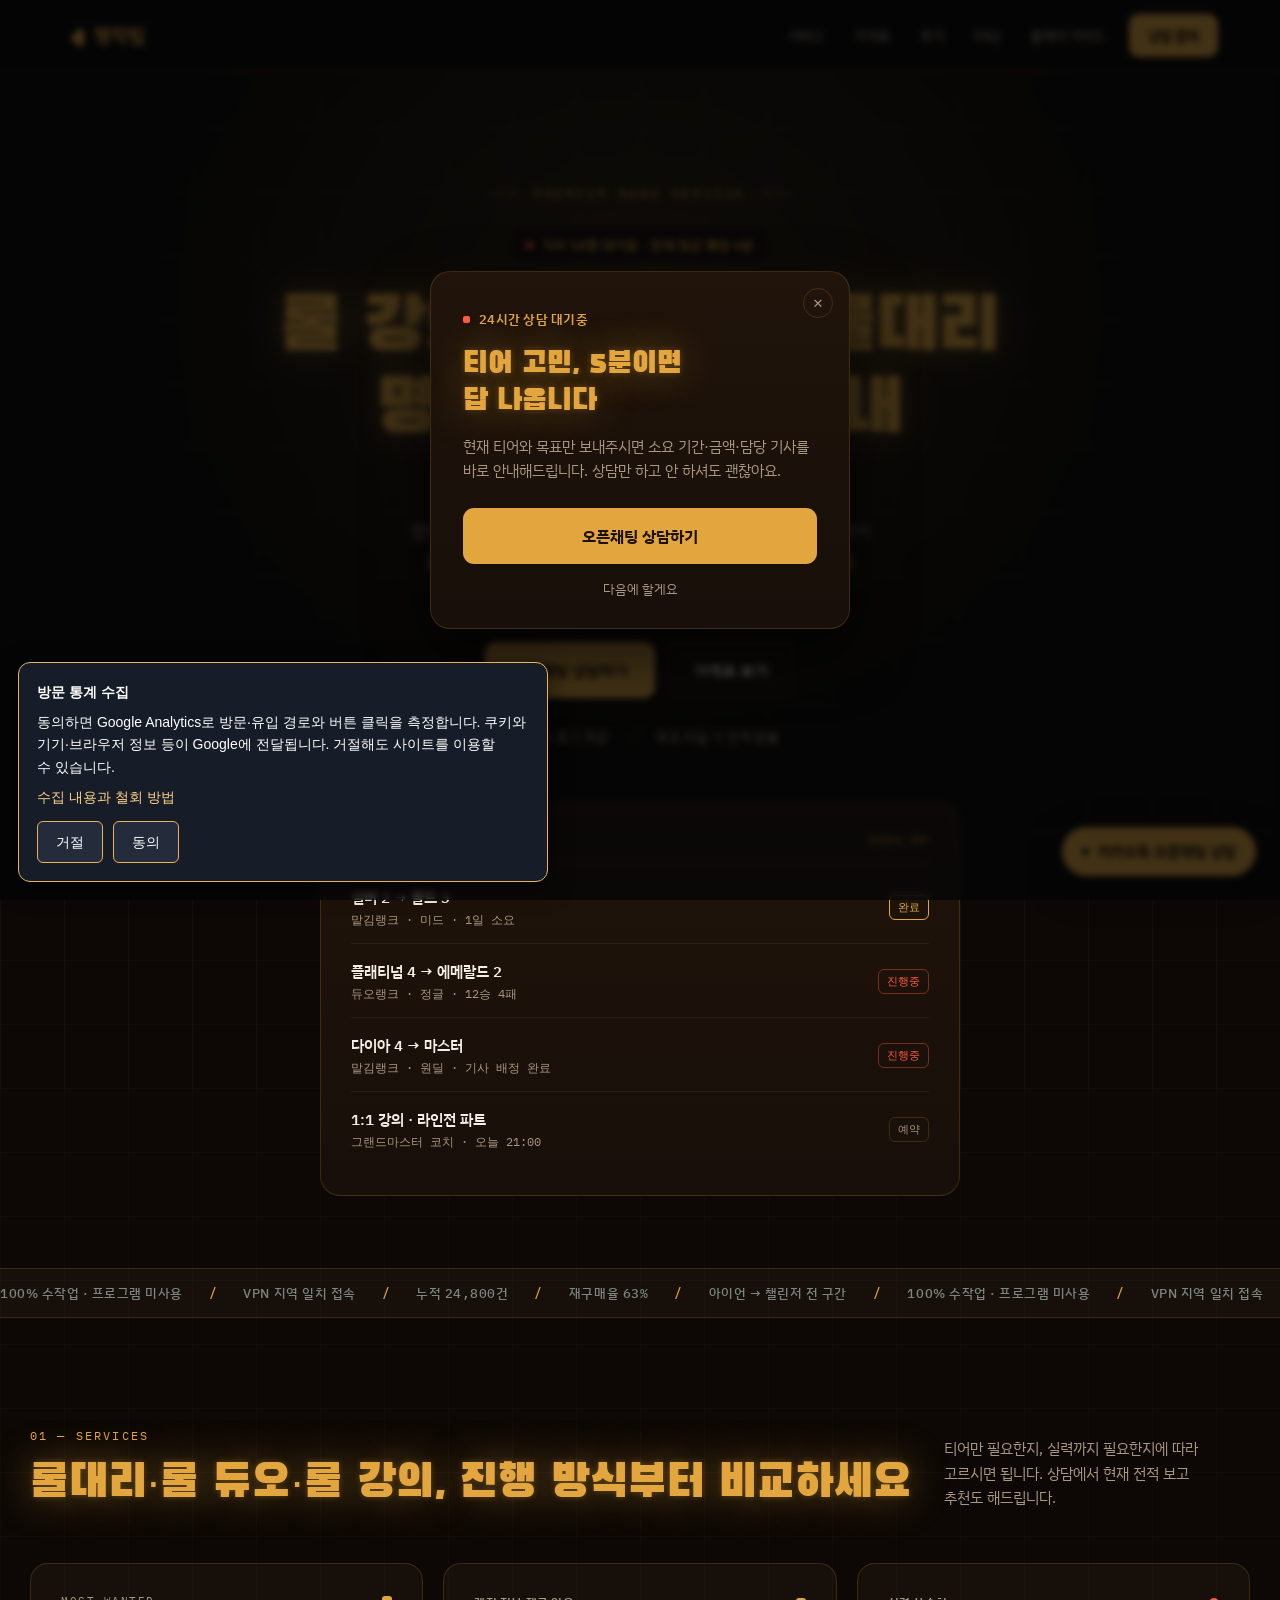
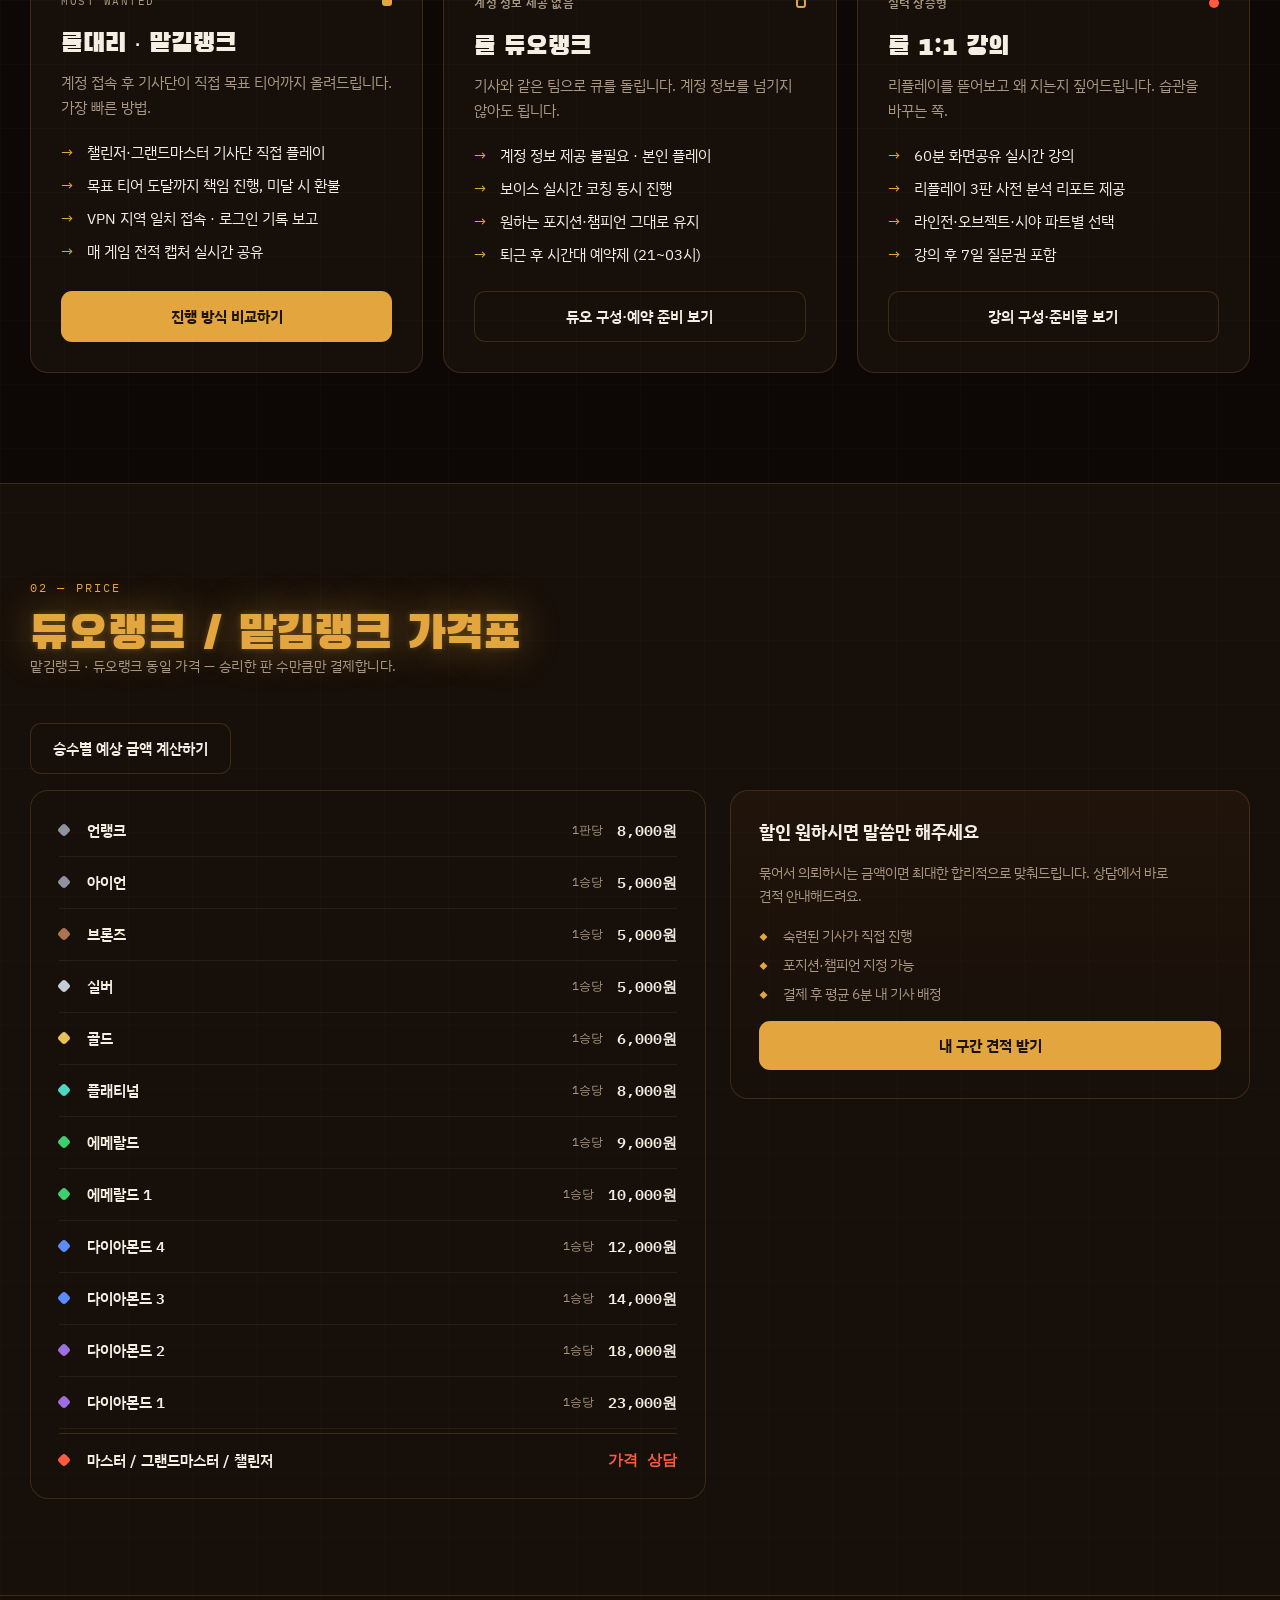
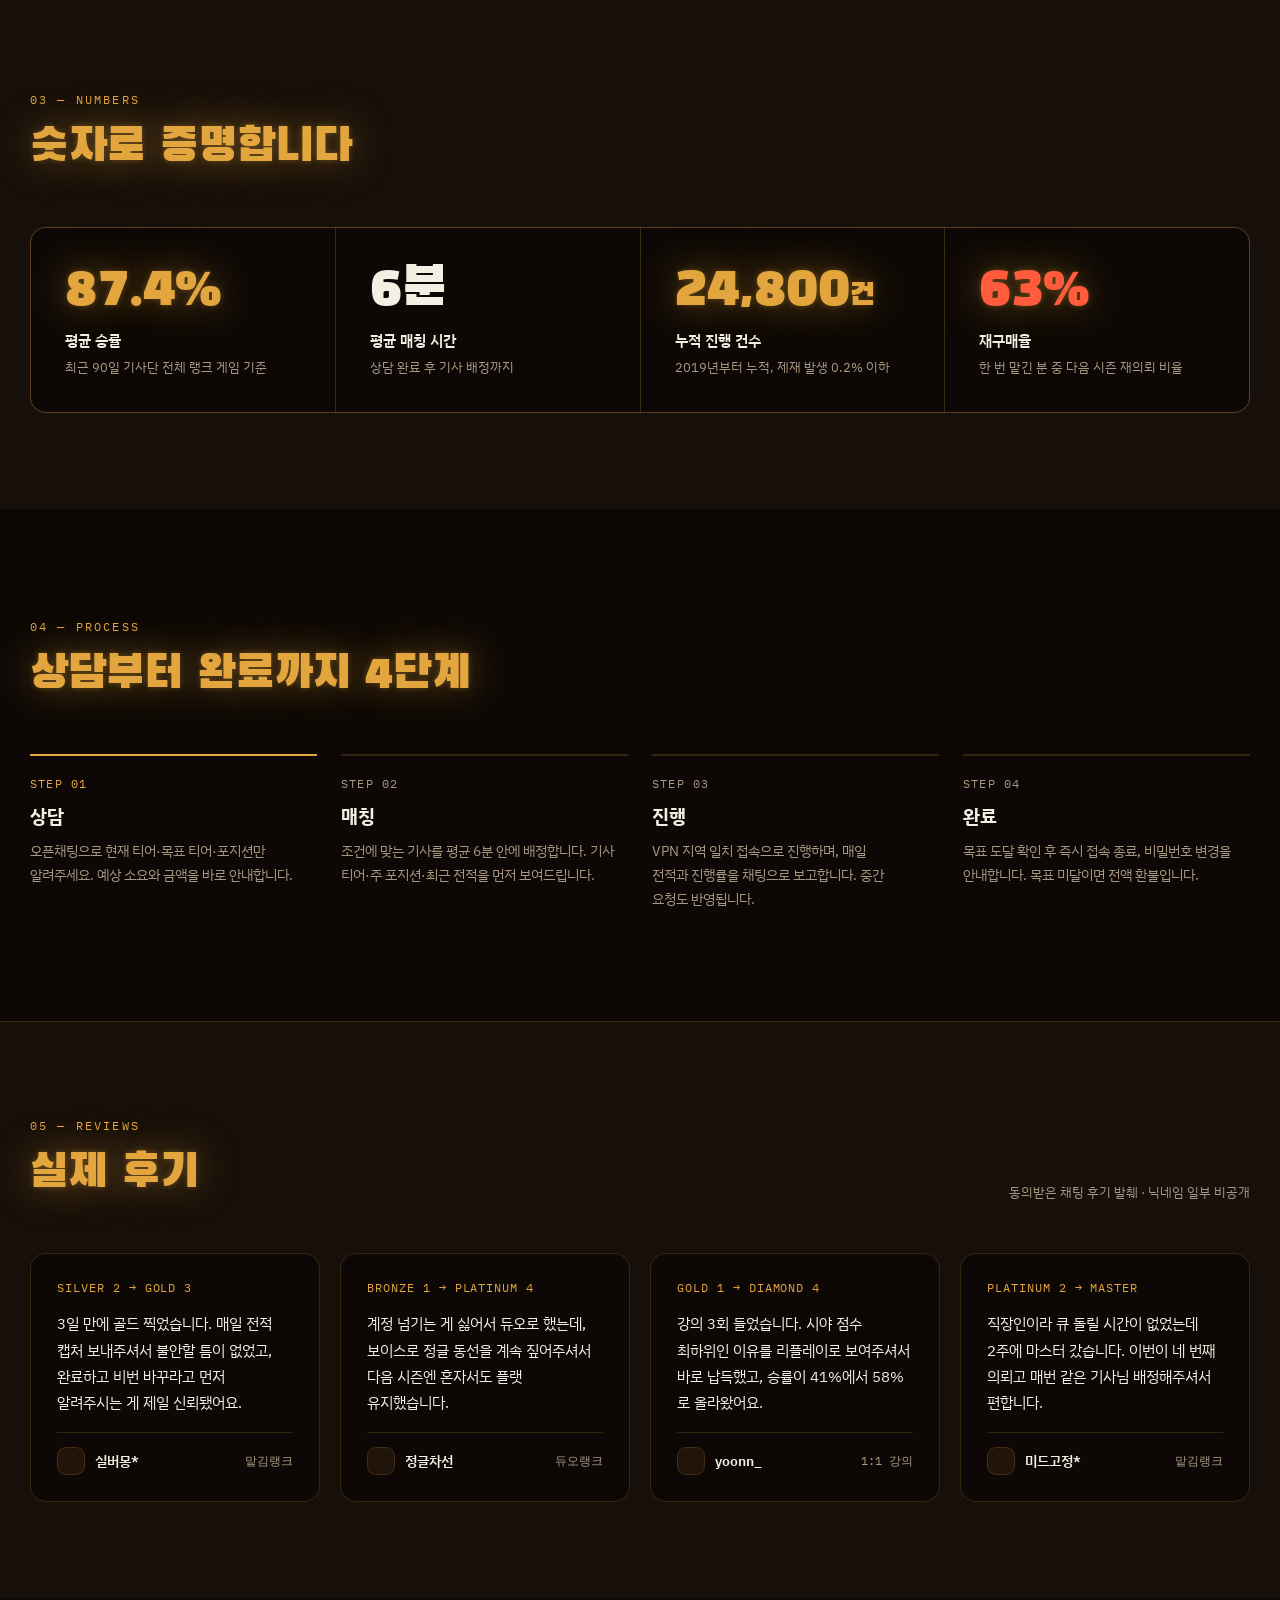
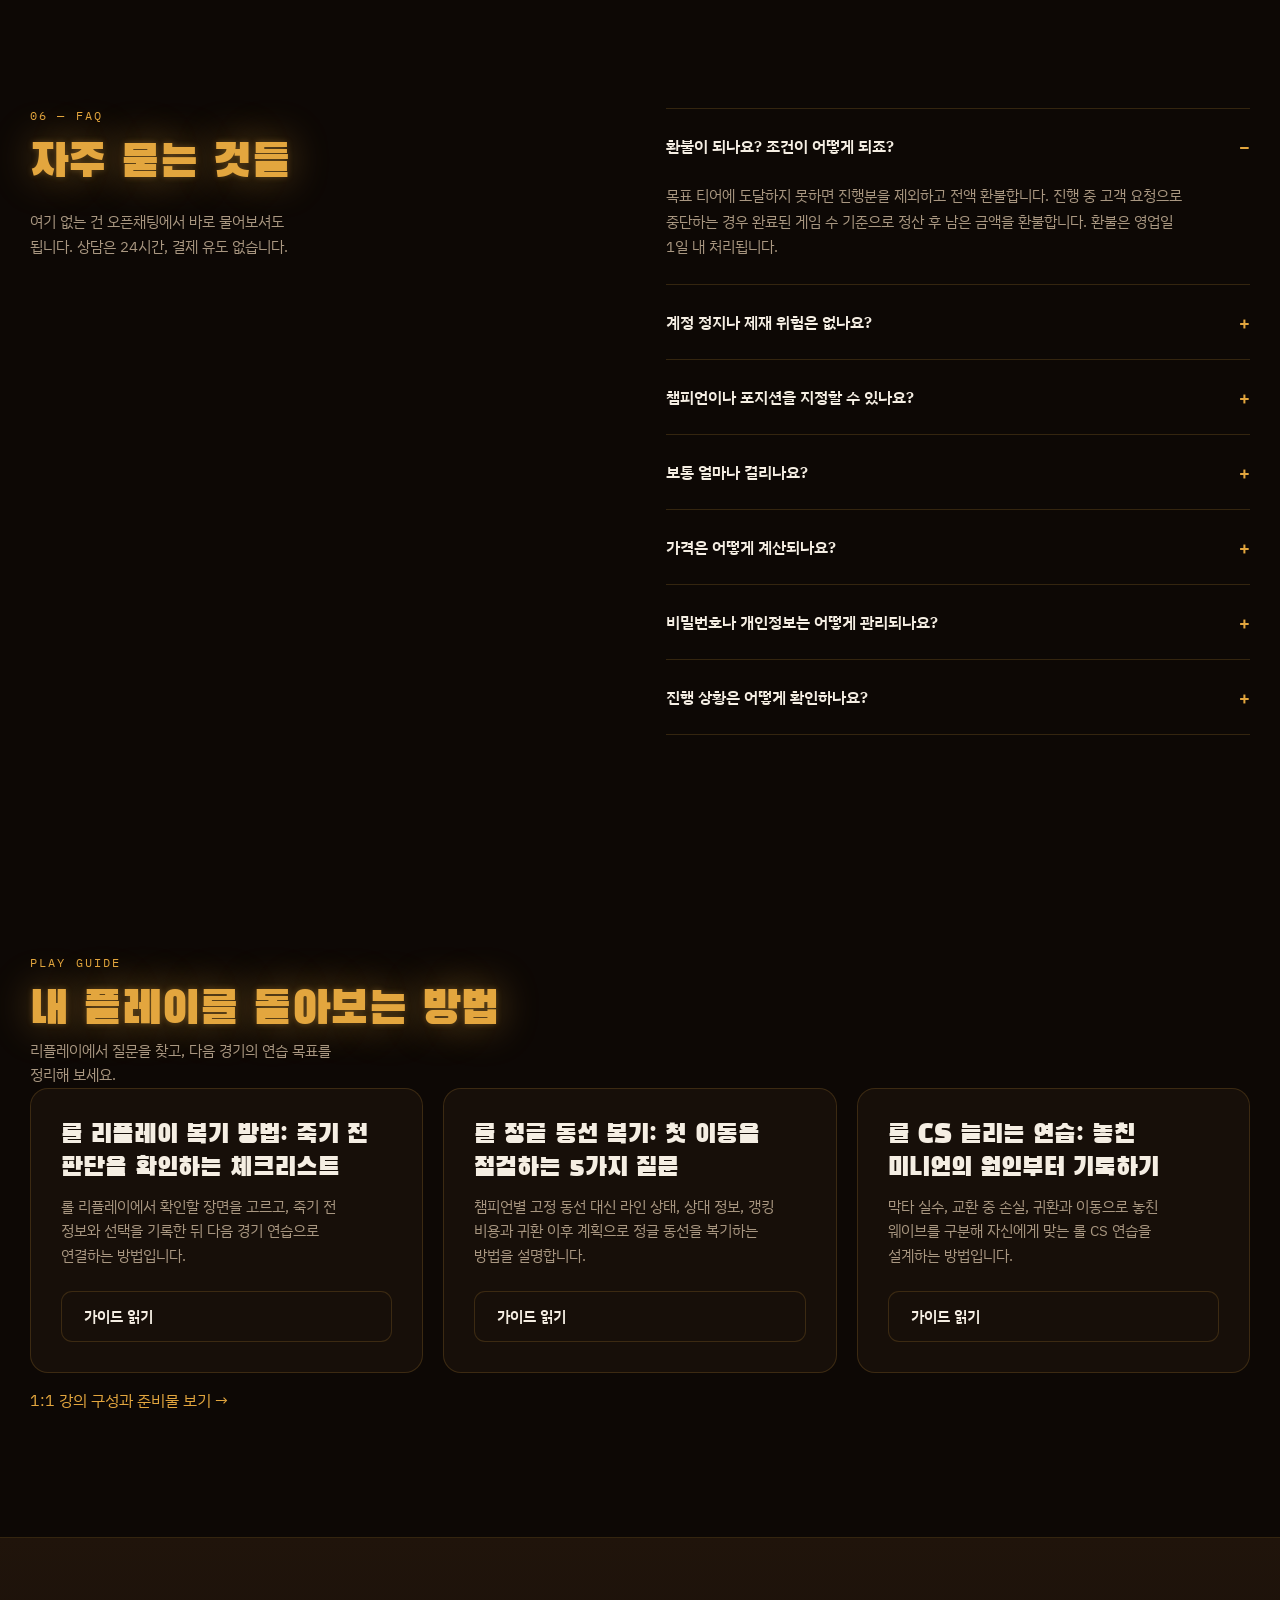
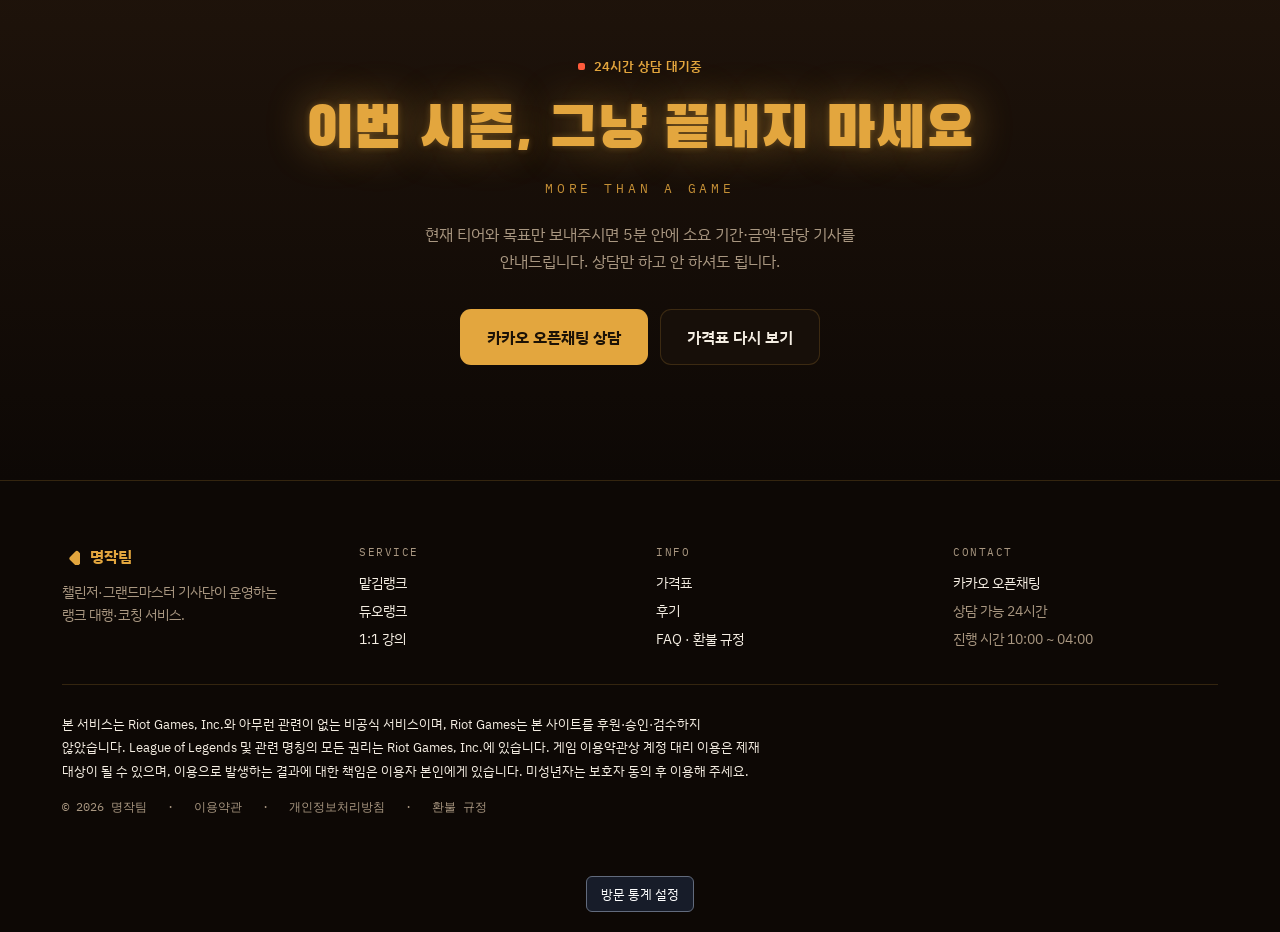
==== commit 208c52f9: "Add useful keyword landing pages and clarify service navigation" ====
--- a/index.html
+++ b/index.html
@@ -5,15 +5,15 @@
 <meta name="google-site-verification" content="eCw3oPHwObUS7VtMxWZjb0FIAA8aJRcdjmlaNXNlomo">
 <meta name="naver-site-verification" content="3babcb600da2c9e13e5f2664ebb2c8cdcfd569c1">
 <meta name="viewport" content="width=device-width, initial-scale=1">
-<title>롤 대리랭크 맡김랭크 · 듀오랭크 · 1:1 강의 | 명작팀</title>
-<meta name="description" content="챌린저·그랜드마스터 기사단이 100% 수작업으로 진행하는 롤(리그 오브 레전드) 대리랭크(맡김랭크)·듀오랭크·1:1 강의 전문 명작팀. VPN 지역 일치 접속, 목표 미달 시 전액 환불, 24시간 상담.">
+<title>롤 강의 · 롤 듀오 · 롤대리 서비스 안내 | 명작팀</title>
+<meta name="description" content="롤 강의, 롤 듀오, 롤대리(맡김랭크)의 진행 방식과 구간별 가격을 확인하세요. 명작팀의 1:1 화면공유 강의, 리플레이 분석, 서비스 비교와 예상 금액 계산을 안내합니다.">
 <link rel="canonical" href="https://b38787-afk.github.io/lol-rank-landing/">
 <meta name="robots" content="index, follow">
 <meta property="og:type" content="website">
 <meta property="og:locale" content="ko_KR">
 <meta property="og:site_name" content="명작팀">
-<meta property="og:title" content="롤 대리랭크 맡김랭크 · 듀오랭크 · 1:1 강의 | 명작팀">
-<meta property="og:description" content="챌린저·그랜드마스터 기사단이 100% 수작업으로 진행하는 롤 대리랭크(맡김랭크)·듀오랭크·1:1 강의 전문. VPN 지역 일치 접속, 목표 미달 시 전액 환불.">
+<meta property="og:title" content="롤 강의 · 롤 듀오 · 롤대리 서비스 안내 | 명작팀">
+<meta property="og:description" content="롤 강의, 롤 듀오, 롤대리(맡김랭크)의 진행 방식과 구간별 가격을 확인하세요. 명작팀의 1:1 화면공유 강의, 리플레이 분석, 서비스 비교와 예상 금액 계산을 안내합니다.">
 <meta property="og:url" content="https://b38787-afk.github.io/lol-rank-landing/">
 <meta property="og:image" content="https://b38787-afk.github.io/lol-rank-landing/assets/social-card.png">
 <meta property="og:image:width" content="1200">
@@ -23,8 +23,8 @@
 <meta name="twitter:image" content="https://b38787-afk.github.io/lol-rank-landing/assets/social-card.png">
 <link rel="icon" type="image/svg+xml" href="assets/favicon.svg">
 <script defer src="js/marketing-events.js"></script>
-<meta name="twitter:title" content="롤 대리랭크 맡김랭크 · 듀오랭크 · 1:1 강의 | 명작팀">
-<meta name="twitter:description" content="챌린저·그랜드마스터 기사단이 100% 수작업으로 진행하는 롤 대리랭크(맡김랭크)·듀오랭크·1:1 강의 전문 명작팀.">
+<meta name="twitter:title" content="롤 강의 · 롤 듀오 · 롤대리 서비스 안내 | 명작팀">
+<meta name="twitter:description" content="롤 강의, 롤 듀오, 롤대리(맡김랭크)의 진행 방식과 구간별 가격을 확인하세요. 명작팀의 1:1 화면공유 강의, 리플레이 분석, 서비스 비교와 예상 금액 계산을 안내합니다.">
 <link rel="preconnect" href="https://fonts.googleapis.com">
 <link rel="preconnect" href="https://fonts.gstatic.com" crossorigin>
 <link href="https://fonts.googleapis.com/css2?family=Black+Han+Sans&amp;family=IBM+Plex+Sans+KR%3Awght%40300%3B400%3B500%3B600%3B700&amp;family=IBM+Plex+Mono%3Awght%40400%3B500%3B600&amp;display=swap&amp;text=+%25%28%29*%2C.%2F0123456789%3A%3FABCDEFGHIKLMNOPQRSTUVWYZ_acdefgimnostuy%7E%C2%A9%C2%B7%E2%80%94%E2%86%92%E2%9C%95%EA%B0%80%EA%B0%84%EA%B0%94%EA%B0%95%EA%B0%99%EA%B0%9C%EA%B0%9D%EA%B0%B1%EA%B1%B4%EA%B1%B8%EA%B2%80%EA%B2%83%EA%B2%8C%EA%B2%A9%EA%B2%AC%EA%B2%B0%EA%B2%BD%EA%B3%84%EA%B3%A0%EA%B3%A8%EA%B3%B5%EA%B3%BC%EA%B4%80%EA%B4%9C%EA%B5%90%EA%B5%AC%EA%B6%8C%EA%B7%80%EA%B7%9C%EA%B7%A0%EA%B7%B8%EA%B7%BC%EA%B8%80%EA%B8%88%EA%B8%B0%EA%B8%B4%EA%B9%80%EA%B9%8C%EA%BB%98%EA%BE%B8%EA%BF%80%EB%81%9D%EB%82%98%EB%82%9C%EB%82%A0%EB%82%A8%EB%82%A9%EB%82%B4%EB%83%A5%EB%84%98%EB%84%A4%EB%85%84%EB%86%93%EB%88%84%EB%8A%94%EB%8A%98%EB%8A%A5%EB%8B%88%EB%8B%89%EB%8B%98%EB%8B%A4%EB%8B%A8%EB%8B%AC%EB%8B%B4%EB%8B%B5%EB%8B%B9%EB%8C%80%EB%8D%94%EB%8D%B0%EB%8F%84%EB%8F%8C%EB%8F%99%EB%90%90%EB%90%98%EB%90%9C%EB%90%A0%EB%90%A9%EB%92%A4%EB%93%80%EB%93%9C%EB%93%9D%EB%93%A0%EB%93%A4%EB%94%9C%EB%94%B0%EB%95%8C%EB%96%A4%EB%96%BB%EB%9C%AF%EB%9D%BC%EB%9E%84%EB%9E%8C%EB%9E%98%EB%9E%9C%EB%9E%A8%EB%9E%AB%EB%9E%AD%EB%9F%AC%EB%9F%B0%EB%9F%BC%EB%A0%88%EB%A0%A4%EB%A0%A5%EB%A0%A8%EB%A1%9C%EB%A1%9D%EB%A1%A0%EB%A1%A4%EB%A2%B0%EB%A3%8C%EB%A3%A8%EB%A5%A0%EB%A5%B4%EB%A5%B8%EB%A5%BC%EB%A6%AC%EB%A6%B0%EB%A6%B4%EB%A6%BD%EB%A7%88%EB%A7%89%EB%A7%8C%EB%A7%90%EB%A7%9E%EB%A7%A1%EB%A7%A4%EB%A8%BC%EB%A9%94%EB%A9%B0%EB%A9%B4%EB%AA%85%EB%AA%A8%EB%AA%A9%EB%AA%AC%EB%AA%BB%EB%AA%BD%EB%AC%B4%EB%AC%B6%EB%AC%B8%EB%AC%BB%EB%AC%BC%EB%AF%B8%EB%AF%BC%EB%B0%80%EB%B0%8F%EB%B0%94%EB%B0%98%EB%B0%9B%EB%B0%9C%EB%B0%A9%EB%B0%B0%EB%B0%B4%EB%B2%84%EB%B2%88%EB%B2%95%EB%B3%80%EB%B3%84%EB%B3%B4%EB%B3%B5%EB%B3%B8%EB%B6%80%EB%B6%84%EB%B6%88%EB%B8%8C%EB%B9%84%EB%B9%A0%EC%82%AC%EC%82%B0%EC%83%81%EC%83%9D%EC%84%9C%EC%84%9D%EC%84%A0%EC%84%A4%EC%84%B1%EC%84%B8%EC%85%94%EC%85%98%EC%86%8C%EC%86%8D%EC%86%90%EC%88%98%EC%88%99%EC%88%AB%EC%8A%A4%EC%8A%B5%EC%8A%B9%EC%8B%9C%EC%8B%9D%EC%8B%A0%EC%8B%A4%EC%8B%AB%EC%93%B0%EC%94%80%EC%95%84%EC%95%88%EC%95%8A%EC%95%8C%EC%95%98%EC%95%A1%EC%95%BC%EC%95%BD%EC%96%B4%EC%96%B8%EC%96%BC%EC%97%85%EC%97%86%EC%97%88%EC%97%90%EC%97%94%EC%97%AC%EC%97%AD%EC%97%B0%EC%97%B4%EC%98%81%EC%98%88%EC%98%A4%EC%98%AC%EC%98%B5%EC%99%80%EC%99%84%EC%99%94%EC%99%9C%EC%99%B8%EC%9A%94%EC%9A%A9%EC%9A%B0%EC%9A%B4%EC%9B%90%EC%9B%A8%EC%9C%84%EC%9C%A0%EC%9C%A8%EC%9C%BC%EC%9D%80%EC%9D%84%EC%9D%8C%EC%9D%98%EC%9D%B4%EC%9D%B8%EC%9D%BC%EC%9D%BD%EC%9E%84%EC%9E%85%EC%9E%88%EC%9E%90%EC%9E%91%EC%9E%A5%EC%9E%AC%EC%A0%80%EC%A0%81%EC%A0%84%EC%A0%88%EC%A0%90%EC%A0%91%EC%A0%95%EC%A0%9C%EC%A0%9D%EC%A1%B0%EC%A2%81%EC%A2%85%EC%A3%A0%EC%A3%BC%EC%A3%BD%EC%A4%80%EC%A4%91%EC%A6%88%EC%A6%89%EC%A6%8C%EC%A6%9D%EC%A7%80%EC%A7%81%EC%A7%84%EC%A7%88%EC%A7%9A%EC%A7%B8%EC%AA%BD%EC%B0%8D%EC%B0%A8%EC%B0%AE%EC%B0%BE%EC%B1%84%EC%B1%85%EC%B1%8C%EC%B1%94%EC%B2%98%EC%B2%9C%EC%B2%AB%EC%B2%AD%EC%B2%B4%EC%B5%9C%EC%B6%94%EC%B6%A4%EC%B6%A5%EC%B6%B0%EC%B7%8C%EC%B9%98%EC%B9%9C%EC%B9%A8%EC%B9%AD%EC%B9%B4%EC%BA%A1%EC%BD%94%ED%81%90%ED%81%AC%ED%81%BC%ED%82%A8%ED%82%B9%ED%83%80%ED%83%9C%ED%83%9D%ED%84%B0%ED%86%A1%ED%86%B5%ED%87%B4%ED%8A%B8%ED%8B%88%ED%8B%B0%ED%8C%80%ED%8C%85%ED%8C%8C%ED%8C%90%ED%8C%A8%ED%8E%B8%ED%8F%89%ED%8F%90%ED%8F%AC%ED%91%9C%ED%94%84%ED%94%88%ED%94%8C%ED%94%BC%ED%94%BD%ED%95%84%ED%95%98%ED%95%9C%ED%95%A0%ED%95%A8%ED%95%A9%ED%95%B4%ED%95%B5%ED%96%88%ED%96%89%ED%97%98%ED%98%84%ED%98%95%ED%98%B8%ED%98%BC%ED%99%94%ED%99%95%ED%99%98%ED%99%A9%ED%9A%8C%ED%9A%8D%ED%9B%84" rel="stylesheet" media="print" onload="this.onload=null;this.media='all'">
@@ -828,7 +828,7 @@
           <span>기사 14명 대기중 · 현재 평균 매칭 6분</span>
         </div>
         <h1 class="hero__title">
-          롤 랭크 서비스와<br>1:1 강의, 명작팀
+          롤 강의 · 롤 듀오 · 롤대리<br>명작팀 서비스 안내
         </h1>
         <p class="hero__tagline">HIGHER TOGETHER</p>
         <p class="hero__desc">
@@ -903,7 +903,7 @@
       <div class="section__head">
         <div>
           <div class="eyebrow">01 — SERVICES</div>
-          <h2 class="section__title">서비스 3종</h2>
+          <h2 class="section__title">롤대리·롤 듀오·롤 강의, 진행 방식부터 비교하세요</h2>
         </div>
         <p class="section__desc">티어만 필요한지, 실력까지 필요한지에 따라 고르시면 됩니다. 상담에서 현재 전적 보고 추천도 해드립니다.</p>
       </div>
@@ -914,7 +914,7 @@
             <span class="card__tag">MOST WANTED</span>
             <span class="card__marker card__marker--fill" aria-hidden="true"></span>
           </div>
-          <h3 class="card__title">맡김랭크</h3>
+          <h3 class="card__title">롤대리 · 맡김랭크</h3>
           <p class="card__desc">계정 접속 후 기사단이 직접 목표 티어까지 올려드립니다. 가장 빠른 방법.</p>
           <ul class="card__list">
             <li>챌린저·그랜드마스터 기사단 직접 플레이</li>
@@ -922,7 +922,7 @@
             <li>VPN 지역 일치 접속 · 로그인 기록 보고</li>
             <li>매 게임 전적 캡처 실시간 공유</li>
           </ul>
-          <a href="#contact" class="btn btn-solid card__cta">구간 문의하기</a>
+          <a href="rank-services/" class="btn btn-solid card__cta">진행 방식 비교하기</a>
         </article>
 
         <article class="card">
@@ -930,7 +930,7 @@
             <span class="card__tag card__tag--muted">계정 정보 제공 없음</span>
             <span class="card__marker card__marker--outline" aria-hidden="true"></span>
           </div>
-          <h3 class="card__title">듀오랭크</h3>
+          <h3 class="card__title">롤 듀오랭크</h3>
           <p class="card__desc">기사와 같은 팀으로 큐를 돌립니다. 계정 정보를 넘기지 않아도 됩니다.</p>
           <ul class="card__list">
             <li>계정 정보 제공 불필요 · 본인 플레이</li>
@@ -938,7 +938,7 @@
             <li>원하는 포지션·챔피언 그대로 유지</li>
             <li>퇴근 후 시간대 예약제 (21~03시)</li>
           </ul>
-          <a href="#contact" class="btn btn-outline card__cta">예약 문의하기</a>
+          <a href="duo/" class="btn btn-outline card__cta">듀오 구성·예약 준비 보기</a>
         </article>
 
         <article class="card">
@@ -946,7 +946,7 @@
             <span class="card__tag card__tag--muted">실력 상승형</span>
             <span class="card__marker card__marker--gold" aria-hidden="true"></span>
           </div>
-          <h3 class="card__title">1:1 강의</h3>
+          <h3 class="card__title">롤 1:1 강의</h3>
           <p class="card__desc">리플레이를 뜯어보고 왜 지는지 짚어드립니다. 습관을 바꾸는 쪽.</p>
           <ul class="card__list">
             <li>60분 화면공유 실시간 강의</li>
@@ -954,7 +954,7 @@
             <li>라인전·오브젝트·시야 파트별 선택</li>
             <li>강의 후 7일 질문권 포함</li>
           </ul>
-          <a href="#contact" class="btn btn-outline card__cta">코치 배정 문의</a>
+          <a href="coaching/" class="btn btn-outline card__cta">강의 구성·준비물 보기</a>
         </article>
       </div>
     </section>
